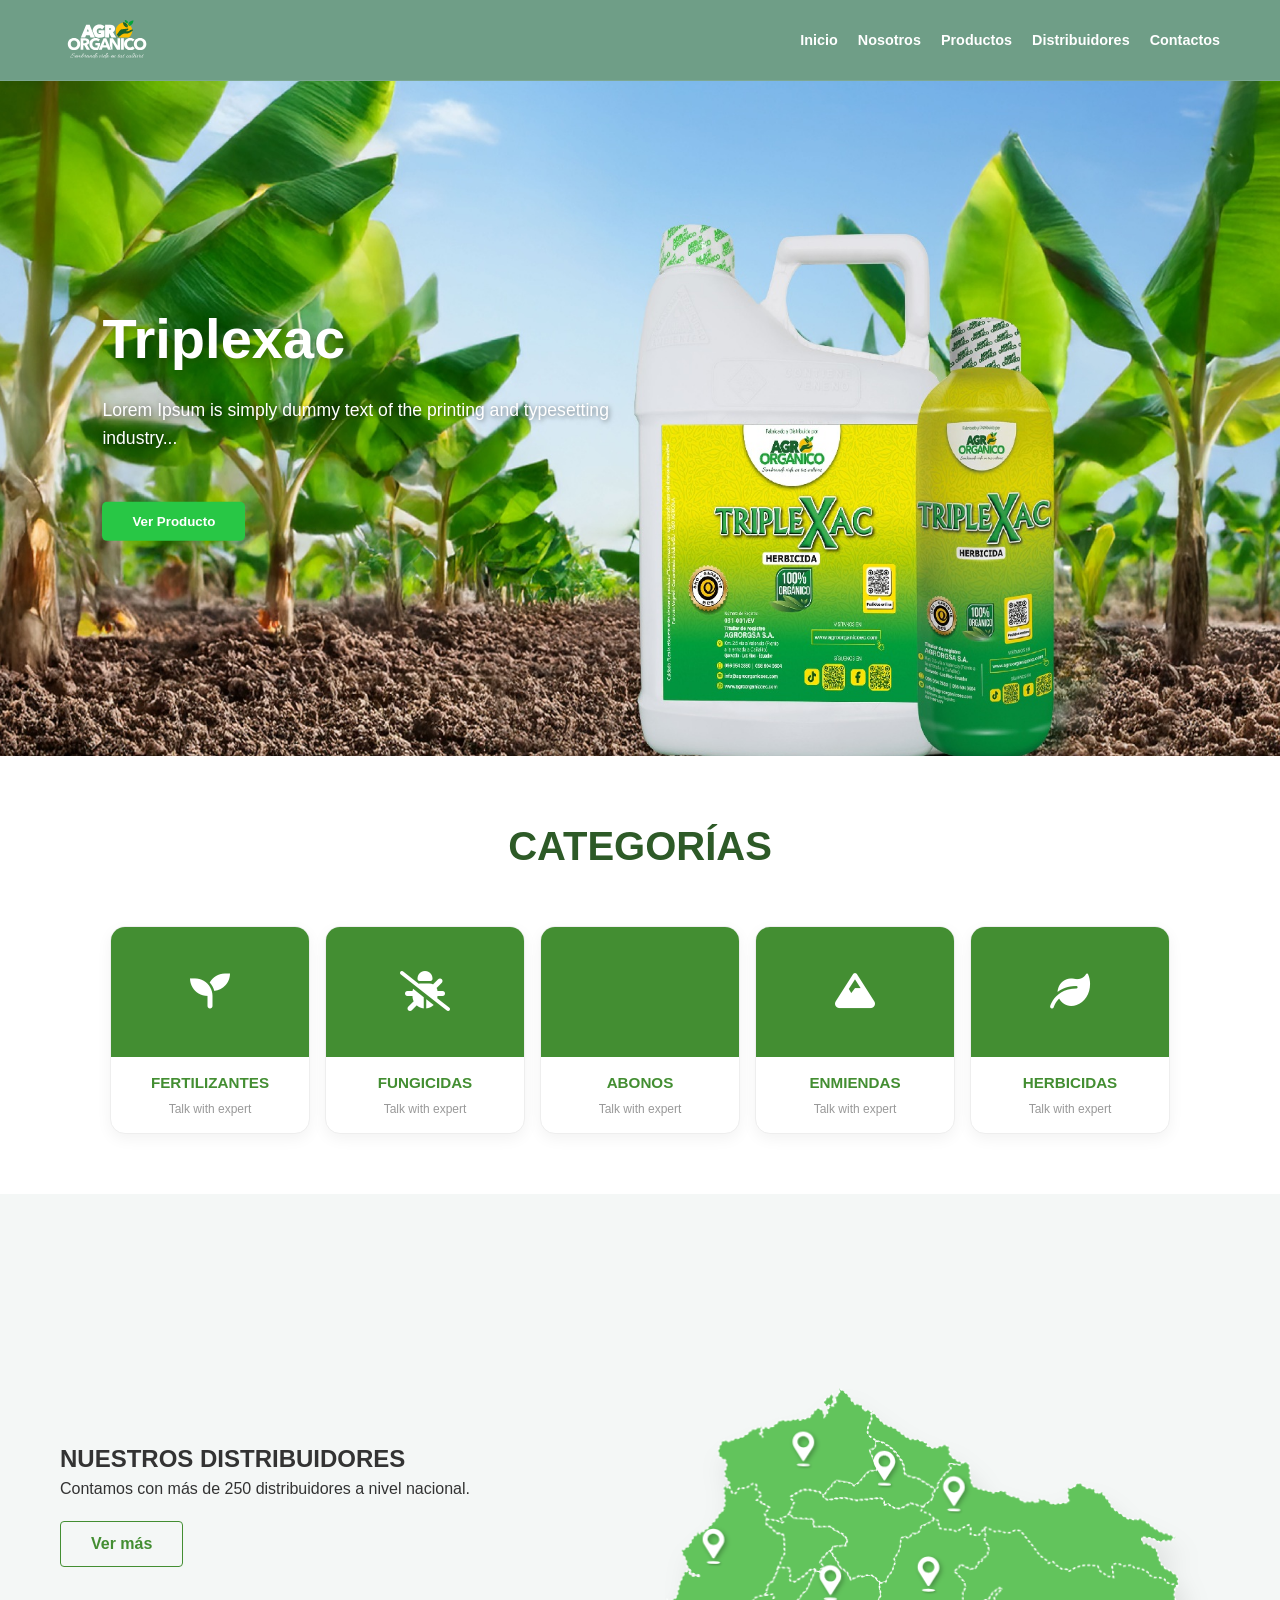
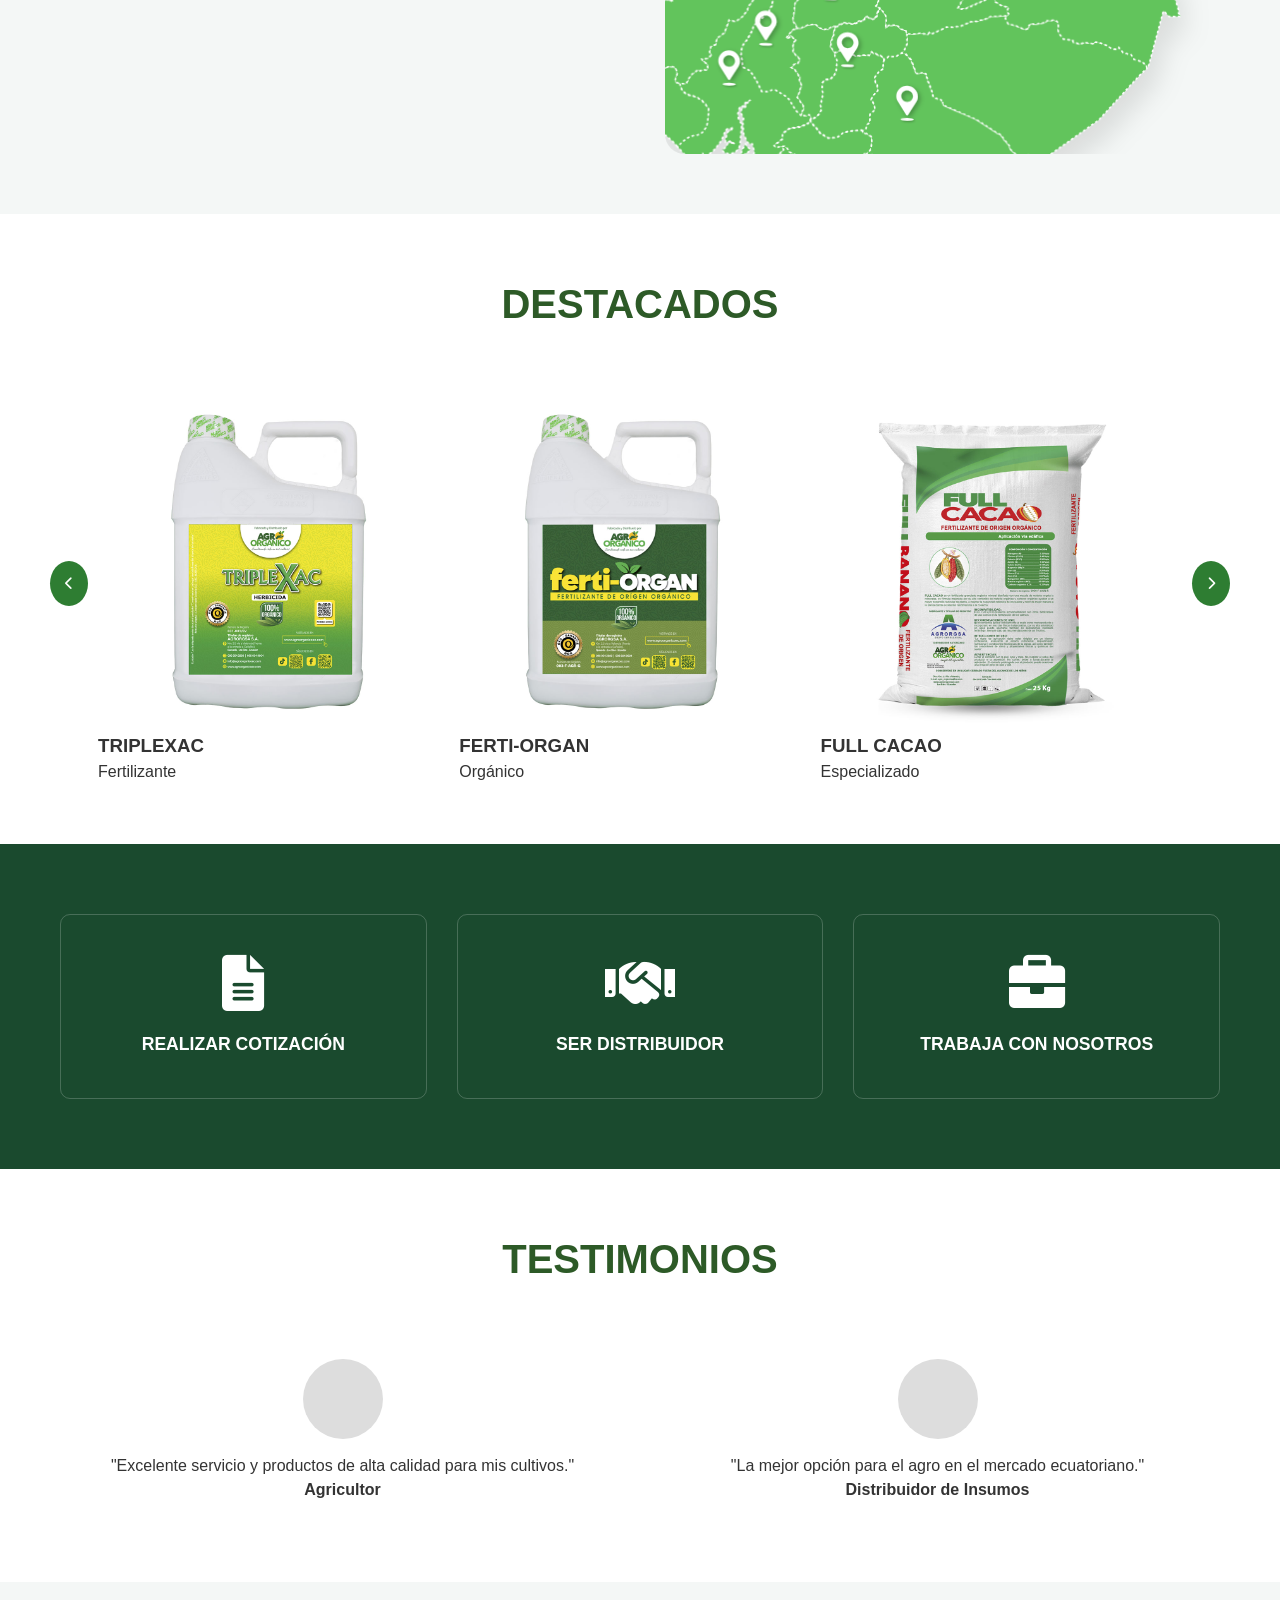
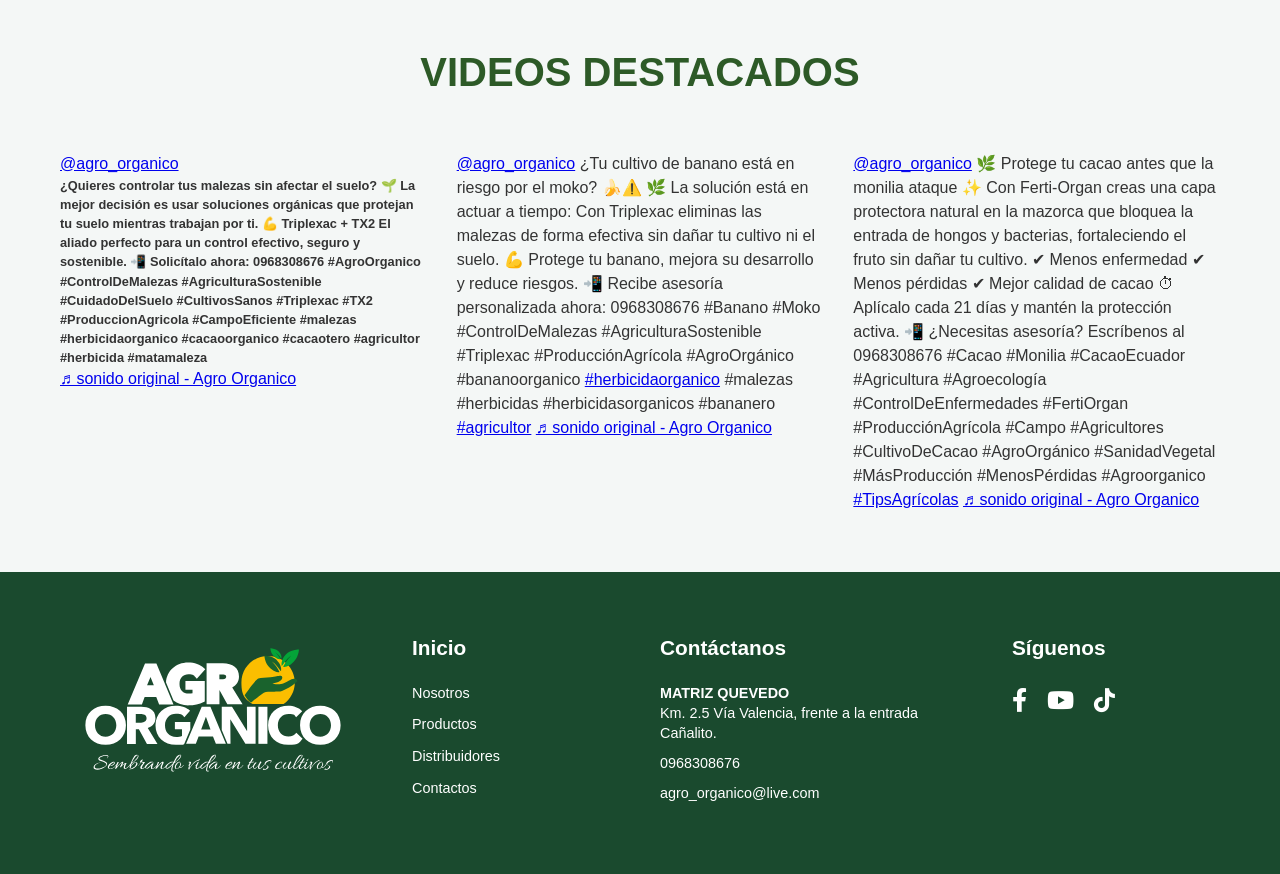
==== index.html @ cb31ba86 "Se añadió el chat IA" ====
<!DOCTYPE html>
<html lang="es">
<head>
    <meta charset="UTF-8">
    <meta name="viewport" content="width=device-width, initial-scale=1.0">
    <title>AGRO ORGANICO - Oficial</title>
    <link rel="icon" type="image/svg+xml" href="img/favicon.svg">
    <link rel="stylesheet" href="styles.css">

    <link rel="stylesheet" href="https://cdnjs.cloudflare.com/ajax/libs/font-awesome/6.0.0/css/all.min.css">
</head>
<body>

    <header>
        
        <div class="container nav-wrapper">
            <div class="logo">
            <a href="#">
                <img src="img/favicon.svg" alt="Agro Organico Logo" class="logo-img">
            </a>
        </div>
            <nav>
                <ul class="nav-links">
                    <li><a href="#">Inicio</a></li>
                    <li><a href="nosotros.html">Nosotros</a></li>
                    <li><a href="productos1.html">Productos</a></li>
                    <li><a href="distribuidores.html">Distribuidores</a></li>
                    <li><a href="#">Contactos</a></li>
                </ul>
            </nav>
        </div>
    </header>

    <section class="hero-slider">
    <div class="slider-track">
        <div class="slide">
            <img src="img/slide/slider1.jpg" alt="Triplexac">
            <div class="hero-text triplexac-slide">
                <h1>Triplexac</h1>
                <p>Lorem Ipsum is simply dummy text of the printing and typesetting industry...</p>
                <button class="btn-green-solid">Ver Producto</button>
            </div>
        </div>

        <div class="slide">
            <img src="img/slide/slider2.jpg" alt="Slider 2">
            <div class="hero-text">
                <h1>SUSTENTABILIDAD</h1>
                <p>Cuidando la tierra de hoy para el mañana.</p>
                <button class="btn-green-solid">Nosotros</button>
            </div>
        </div>

        <div class="slide">
            <img src="img/slide/slider3.jpg" alt="Slider 3">
            <div class="hero-text">
                <h1>CALIDAD PREMIUM</h1>
                <p>Resultados visibles en cada cosecha.</p>
                <button class="btn-green-solid">Contactar</button>
            </div>
        </div>
        <div class="slide">
            <img src="img/slide/slider1.jpg" alt="Triplexac">
            
        </div>
    </div>
</section>

    <section class="section">
        <h2 class="section-title">CATEGORÍAS</h2>
        <div class="container grid-categories">
            <div class="card-cat">
                <div class="icon-top"><i class="fas fa-seedling"></i></div>
                <div class="info-cat">
                    <h3>FERTILIZANTES</h3>
                    <p>Talk with expert</p>
                </div>
            </div>
            <div class="card-cat">
                <div class="icon-top"><i class="fas fa-bug-slash"></i></div>
                <div class="info-cat">
                    <h3>FUNGICIDAS</h3>
                    <p>Talk with expert</p>
                </div>
            </div>
            <div class="card-cat">
                <div class="icon-top"><i class="fas fa-hand-holding-seed"></i></div>
                <div class="info-cat">
                    <h3>ABONOS</h3>
                    <p>Talk with expert</p>
                </div>
            </div>
            <div class="card-cat">
                <div class="icon-top"><i class="fas fa-mountain"></i></div>
                <div class="info-cat">
                    <h3>ENMIENDAS</h3>
                    <p>Talk with expert</p>
                </div>
            </div>
            <div class="card-cat">
                <div class="icon-top"><i class="fas fa-leaf"></i></div>
                <div class="info-cat">
                    <h3>HERBICIDAS</h3>
                    <p>Talk with expert</p>
                </div>
            </div>
        </div>
    </section>

    <section class="section bg-light">
        <div class="container split-view">
            <div class="text-side">
                <h2>NUESTROS DISTRIBUIDORES</h2>
                <p>Contamos con más de 250 distribuidores a nivel nacional.</p>
                <a href="distribuidores.html" class="btn-outline-green" target="_blank" rel="noopener noreferrer">
                    Ver más
                </a>
            </div>
            <div class="map-side">
                <div class="map-frame">
                    <img src="img/mapa.svg" alt="Mapa Distribuidores Ecuador" class="mapa-ecuador">
                </div>
            </div>
        </div>
    </section>

    <section class="section">
    <h2 class="section-title">DESTACADOS</h2>
    <div class="carousel-container">
        <button class="prev-btn"><i class="fas fa-chevron-left"></i></button>
        
        <div class="carousel-track-container">
            <div class="carousel-track">
                <div class="prod-card">
                    <img src="img/productos/triplexac-galon.jpg" alt="Triplexac">
                    <h3>TRIPLEXAC</h3>
                    <span class="designation">Fertilizante</span>
                </div>
                <div class="prod-card">
                    <img src="img/productos/ferti-galon.jpg" alt="Ferti-Organ">
                    <h3>FERTI-ORGAN</h3>
                    <span class="designation">Orgánico</span>
                </div>
                <div class="prod-card">
                    <img src="img/productos/full-cacao.jpg" alt="Full Cacao">
                    <h3>FULL CACAO</h3>
                    <span class="designation">Especializado</span>
                </div>
                <div class="prod-card">
                    <img src="img/productos/full-banano.jpg" alt="Full Cacao">
                    <h3>FULL BANANO</h3>
                    <span class="designation">Especializado</span>
                </div>
                <div class="prod-card"><h3>Producto 5</h3></div>
                <div class="prod-card"><h3>Producto 6</h3></div>
                <div class="prod-card"><h3>Producto 7</h3></div>
                <div class="prod-card"><h3>Producto 8</h3></div>
            </div>
        </div>

        <button class="next-btn"><i class="fas fa-chevron-right"></i></button>
    </div>
</section>



    <section class="cta-dark">
        <div class="container grid-responsive">
            <div class="cta-item">
                <i class="fas fa-file-alt"></i>
                <h3>REALIZAR COTIZACIÓN</h3>
            </div>
            <div class="cta-item">
                <i class="fas fa-handshake"></i>
                <h3>SER DISTRIBUIDOR</h3>
            </div>
            <div class="cta-item">
                <i class="fas fa-briefcase"></i>
                <h3>TRABAJA CON NOSOTROS</h3>
            </div>
        </div>
    </section>

    <section class="section">
        <h2 class="section-title">TESTIMONIOS</h2>
        <div class="container grid-responsive">
            <div class="test-card">
                <div class="avatar"></div>
                <p>"Excelente servicio y productos de alta calidad para mis cultivos."</p>
                <strong>Agricultor</strong>
            </div>
            <div class="test-card">
                <div class="avatar"></div>
                <p>"La mejor opción para el agro en el mercado ecuatoriano."</p>
                <strong>Distribuidor de Insumos</strong>
            </div>
        </div>
    </section>

    <section class="section bg-light">
        <h2 class="section-title">VIDEOS DESTACADOS</h2>
        <div class="container grid-responsive">
            <div class="video-card">
                <blockquote class="tiktok-embed" cite="https://www.tiktok.com/@agro_organico/video/7626514676683246869" data-video-id="7626514676683246869" style="max-width: 605px;min-width: 325px;" > <section> <a target="_blank" title="@agro_organico" href="https://www.tiktok.com/@agro_organico?refer=embed">@agro_organico</a> <p>¿Quieres controlar tus malezas sin afectar el suelo? 🌱 La mejor decisión es usar soluciones orgánicas que protejan tu suelo mientras trabajan por ti. 💪 Triplexac + TX2 El aliado perfecto para un control efectivo, seguro y sostenible. 📲 Solicítalo ahora: 0968308676 #AgroOrganico #ControlDeMalezas #AgriculturaSostenible #CuidadoDelSuelo #CultivosSanos #Triplexac #TX2 #ProduccionAgricola #CampoEficiente #malezas #herbicidaorganico #cacaoorganico #cacaotero #agricultor #herbicida #matamaleza</p> <a target="_blank" title="♬ sonido original  - Agro Organico" href="https://www.tiktok.com/music/sonido-original-Agro-Organico-7626514796759026453?refer=embed">♬ sonido original  - Agro Organico</a> </section> </blockquote> <script async src="https://www.tiktok.com/embed.js"></script>
               
            </div>
            <div class="video-card">
                <blockquote class="tiktok-embed" cite="https://www.tiktok.com/@agro_organico/video/7626500800885607700" data-video-id="7626500800885607700" style="max-width: 605px;min-width: 325px;" > <section> <a target="_blank" title="@agro_organico" href="https://www.tiktok.com/@agro_organico?refer=embed">@agro_organico</a> ¿Tu cultivo de banano está en riesgo por el moko? 🍌⚠️ 🌿 La solución está en actuar a tiempo: Con Triplexac eliminas las malezas de forma efectiva sin dañar tu cultivo ni el suelo. 💪 Protege tu banano, mejora su desarrollo y reduce riesgos. 📲 Recibe asesoría personalizada ahora: 0968308676 #Banano #Moko #ControlDeMalezas #AgriculturaSostenible #Triplexac #ProducciónAgrícola #AgroOrgánico #bananoorganico <a title="herbicidaorganico" target="_blank" href="https://www.tiktok.com/tag/herbicidaorganico?refer=embed">#herbicidaorganico</a> #malezas #herbicidas #herbicidasorganicos #bananero <a title="agricultor" target="_blank" href="https://www.tiktok.com/tag/agricultor?refer=embed">#agricultor</a> <a target="_blank" title="♬ sonido original  - Agro Organico" href="https://www.tiktok.com/music/sonido-original-Agro-Organico-7626500913536731912?refer=embed">♬ sonido original  - Agro Organico</a> </section> </blockquote> <script async src="https://www.tiktok.com/embed.js"></script>
                
                
            </div>
            <div class="video-card">
                <blockquote class="tiktok-embed" cite="https://www.tiktok.com/@agro_organico/video/7623046352804662549" data-video-id="7623046352804662549" style="max-width: 605px;min-width: 325px;" > <section> <a target="_blank" title="@agro_organico" href="https://www.tiktok.com/@agro_organico?refer=embed">@agro_organico</a> 🌿 Protege tu cacao antes que la monilia ataque ✨ Con Ferti-Organ creas una capa protectora natural en la mazorca que bloquea la entrada de hongos y bacterias, fortaleciendo el fruto sin dañar tu cultivo. ✔ Menos enfermedad ✔ Menos pérdidas ✔ Mejor calidad de cacao ⏱ Aplícalo cada 21 días y mantén la protección activa. 📲 ¿Necesitas asesoría? Escríbenos al 0968308676 #Cacao #Monilia #CacaoEcuador #Agricultura #Agroecología #ControlDeEnfermedades #FertiOrgan #ProducciónAgrícola #Campo #Agricultores #CultivoDeCacao #AgroOrgánico #SanidadVegetal #MásProducción #MenosPérdidas #Agroorganico <a title="tipsagrícolas" target="_blank" href="https://www.tiktok.com/tag/tipsagr%C3%ADcolas?refer=embed">#TipsAgrícolas</a> <a target="_blank" title="♬ sonido original  - Agro Organico" href="https://www.tiktok.com/music/sonido-original-Agro-Organico-7623046443049224961?refer=embed">♬ sonido original  - Agro Organico</a> </section> </blockquote> <script async src="https://www.tiktok.com/embed.js"></script>
               
                
            </div>
        </div>
    </section>

    <footer class="main-footer">
    <div class="container footer-content">
         <div class="footer-logo">
            <a href="#">
                <img src="img/favicon.svg" alt="Agro Organico Logo" class="footer-logo-img">
             </a>
    </div>

        <div class="footer-column">
            <h3>Inicio</h3>
            <ul>
                <li><a href="nosotros.html">Nosotros</a></li>
                <li><a href="productos1.html">Productos</a></li>
                <li><a href="distribuidores.html">Distribuidores</a></li>
                <li><a href="#">Contactos</a></li>
            </ul>
        </div>

        <div class="footer-column">
            <h3>Contáctanos</h3>
            <p><strong>MATRIZ QUEVEDO</strong><br>
            Km. 2.5 Vía Valencia, frente a la entrada Cañalito.</p>
            <p>0968308676</p>
            <p>agro_organico@live.com</p>
        </div>

        <div class="footer-column">
            <h3>Síguenos</h3>
            <div class="social-icons">
                <a href="https://www.facebook.com/agroorganicoec2" target="_blank" rel="noopener noreferrer">
                    <i class="fab fa-facebook-f"></i>
                </a>
                <a href="https://www.youtube.com/@agroorganicoec" target="_blank" rel="noopener noreferrer">
                    <i class="fab fa-youtube"></i>
                </a>
                <a href="https://www.tiktok.com/@agro_organico" target="_blank" rel="noopener noreferrer">
                    <i class="fab fa-tiktok"></i>
                </a>
            </div>
        </div>
    </div>
</footer>
<script>
    (function(){if(!window.chatbase||window.chatbase("getState")!=="initialized"){window.chatbase=(...arguments)=>{if(!window.chatbase.q){window.chatbase.q=[]}window.chatbase.q.push(arguments)};window.chatbase=new Proxy(window.chatbase,{get(target,prop){if(prop==="q"){return target.q}return(...args)=>target(prop,...args)}})}const onLoad=function(){const script=document.createElement("script");script.src="https://www.chatbase.co/embed.min.js";script.id="hGDR813EPJUDEVnPVBJ04";script.domain="www.chatbase.co";document.body.appendChild(script)};if(document.readyState==="complete"){onLoad()}else{window.addEventListener("load",onLoad)}})();
    </script>
<script src="script.js"></script>
</body>
</html>
---- styles.css ----
/* --- Variables --- */
:root {
    --verde: #438e32;
    --verde-oscuro: #1a4a2e;
    --gris-fondo: #f4f7f6;
    --blanco: #ffffff;
    --texto: #333333;
}

/* --- Reset --- */
* { margin: 0; padding: 0; box-sizing: border-box; font-family: 'Helvetica Neue', Arial, sans-serif; }
body { overflow-x: hidden; color: var(--texto); line-height: 1.5; }
img { max-width: 100%; height: auto; }
.container { max-width: 1200px; margin: 0 auto; padding: 0 20px; }
.section { padding: 60px 0; }
.section-title { text-align: center; margin-bottom: 40px; font-weight: 800; font-size: 2rem; }
.bg-light { background: var(--gris-fondo); }

/* --- Header --- */
header { padding: 20px 0; background: #fff; border-bottom: 1px solid #eee; }
.nav-wrapper { display: flex; justify-content: space-between; align-items: center; }
.logo { color: var(--verde); font-size: 1.5rem; font-weight: 900; }
.nav-links { display: flex; list-style: none; gap: 20px; }
.nav-links a { text-decoration: none; color: #555; font-weight: 600; font-size: 0.9rem; }

/* --- Hero Slider --- */

/* El contenedor "ventana" */
.hero-slider {
    width: 100%;
    height: 70vh; /* Ajusta la altura a tu gusto */
    overflow: hidden; 
    position: relative;
    background: #000;
}

/* El riel que contiene las fotos en fila */


/* Cada slide individual */
.slide {
    width: 100vw; /* Cada uno ocupa el ancho total de la pantalla */
    height: 70vh;
    position: relative;
    flex-shrink: 0;
}

.slide img {
    width: 100%;
    height: 100%;
    object-fit: cover;
    display: block;
}

.slider-track {
    display: flex;
    width: fit-content;
    /* NO debe haber ninguna línea de transition aquí */
    will-change: transform;
}

/* El texto mantiene su propia animación independiente */
.hero-text {
    position: absolute;
    top: 50%;
    left: 8%;
    transform: translateY(-50%);
    opacity: 0;
    filter: blur(10px);
    transition: opacity 1s ease 0.6s, filter 1s ease 0.6s;
    z-index: 10;
}

.slide.active .hero-text {
    opacity: 1;
    filter: blur(0);
}
/* Botón Verde Estilo Imagen */
.btn-green-solid {
    background-color: #28c745;
    color: white;
    border: none;
    padding: 12px 30px;
    font-weight: bold;
    border-radius: 5px;
    cursor: pointer;
    margin-top: 20px;
    display: inline-block;
    text-decoration: none;
}


/* Estilo específico para el slide de Triplexac */
.triplexac-slide {
    left: 8%; /* Lo alinea a la izquierda como en la foto */
    max-width: 450px; /* Limita el ancho del texto */
    text-align: left;
}

.triplexac-slide h1 {
    font-size: 4rem; /* Tamaño grande para el título */
    font-weight: 800;
    margin-bottom: 20px;
    text-shadow: 2px 2px 10px rgba(0,0,0,0.3); /* Sombra para legibilidad */
}

.triplexac-slide p {
    font-size: 1.1rem;
    line-height: 1.6;
    margin-bottom: 30px;
    color: #ffffff;
    text-shadow: 1px 1px 5px rgba(0,0,0,0.5);
}

/* Botón verde sólido como el de la imagen */


.btn-green-solid:hover {
    background-color: #21a33a;
    transform: scale(1.05);
}

/* Ajuste para móviles */
@media (max-width: 768px) {
    .triplexac-slide h1 { font-size: 2.5rem; }
    .triplexac-slide { text-align: center; left: 5%; right: 5%; }
}

/* --- Grillas Flexibles --- */
.grid-categories { display: flex; justify-content: center; gap: 15px; flex-wrap: wrap; }
.grid-responsive { display: grid; grid-template-columns: repeat(auto-fit, minmax(280px, 1fr)); gap: 30px; }

/* --- Tarjetas de Categoría (Efecto Profesional) --- */
.card-cat { 
    width: 200px; 
    background: #fff; 
    border: 1px solid #eee; 
    border-radius: 15px; 
    overflow: hidden; 
    text-align: center; 
    box-shadow: 0 5px 15px rgba(0,0,0,0.05); 
    cursor: pointer;
    /* Transición súper fluida (cubic-bezier le da un pequeño rebote elegante) */
    transition: all 0.4s cubic-bezier(0.175, 0.885, 0.32, 1.275); 
}

/* Efecto Hover principal en la tarjeta */
.card-cat:hover {
    transform: translateY(-12px); /* Eleva la tarjeta */
    /* Sombra más amplia y con un ligero tono verde de la marca */
    box-shadow: 0 18px 35px rgba(67, 142, 50, 0.15); 
    border-color: rgba(67, 142, 50, 0.3);
}

.icon-top { 
    background: var(--verde); 
    color: #fff; 
    padding: 35px; 
    font-size: 2.5rem; 
    transition: background 0.4s ease;
}

/* Oscurece el fondo verde al pasar el mouse */
.card-cat:hover .icon-top {
    background: var(--verde-oscuro);
}

/* Animación individual del ícono (fontawesome) */
.icon-top i {
    transition: transform 0.4s cubic-bezier(0.175, 0.885, 0.32, 1.275);
}

/* Hace que el ícono crezca un 20% al hacer hover en la tarjeta */
.card-cat:hover .icon-top i {
    transform: scale(1.2); 
}

.info-cat { 
    padding: 15px; 
    transition: background 0.4s ease;
}

.info-cat h3 { 
    color: var(--verde); 
    font-size: 0.95rem; 
    margin-bottom: 5px; 
    font-weight: 800;
}

.info-cat p { 
    font-size: 0.75rem; 
    color: #999; 
}

/* --- Distribuidores --- */
.split-view { display: flex; align-items: center; gap: 50px; }
.text-side, .map-side { flex: 1; }
.btn-green { background: var(--verde); color: #fff; border: none; padding: 12px 35px; border-radius: 5px; font-weight: bold; cursor: pointer; margin-top: 20px; }

/* --- CTA Section (Efecto Profesional sin botones) --- */
.cta-dark { 
    background: var(--verde-oscuro); 
    color: #fff; 
    padding: 70px 0; 
    text-align: center; 
}

.cta-item { 
    border: 1px solid rgba(255, 255, 255, 0.2); 
    padding: 40px 20px; /* Aumenté un poco el padding para compensar el espacio del botón */
    border-radius: 10px; 
    cursor: pointer;
    background: transparent;
    /* Misma transición fluida */
    transition: all 0.4s cubic-bezier(0.175, 0.885, 0.32, 1.275); 
}

/* Efecto Hover en las tarjetas oscuras */
.cta-item:hover {
    transform: translateY(-12px);
    background: rgba(255, 255, 255, 0.05); /* Le da un brillo sutil al fondo */
    border-color: rgba(255, 255, 255, 0.6); /* El borde se ilumina */
    box-shadow: 0 15px 30px rgba(0, 0, 0, 0.4); /* Sombra oscura para dar profundidad */
}

.cta-item i { 
    font-size: 3.5rem; /* Ícono un poco más grande */
    margin-bottom: 20px; 
    transition: transform 0.4s cubic-bezier(0.175, 0.885, 0.32, 1.275);
}

/* El ícono crece al pasar el mouse */
.cta-item:hover i {
    transform: scale(1.2); 
}

.cta-item h3 {
    font-size: 1.1rem;
    font-weight: 800;
}

/* --- Testimonios y Videos --- */
.test-card { text-align: center; padding: 20px; }
.avatar { width: 80px; height: 80px; background: #ddd; border-radius: 50%; margin: 0 auto 15px; }
.video-card { text-align: left; }
.video-thumb { position: relative; border-radius: 10px; overflow: hidden; margin-bottom: 10px; }
.play-tag { position: absolute; bottom: 10px; left: 10px; background: rgba(0,0,0,0.7); color: #fff; padding: 3px 8px; font-size: 0.7rem; border-radius: 4px; }
.video-card p { font-weight: bold; font-size: 0.8rem; }

/* --- Footer Estilo Profesional --- */
.main-footer {
    background-color: #1a4a2e; /* Verde oscuro de la imagen */
    color: #ffffff;
    padding: 60px 0;
    font-size: 0.9rem;
}

.footer-content {
    display: grid;
    grid-template-columns: 1.5fr 1fr 1.5fr 1fr;
    gap: 40px;
}

/* Logo Vectorial CSS */
.agro-text { font-size: 2.5rem; font-weight: 900; display: block; line-height: 1; }
.organico-text { font-size: 2.5rem; font-weight: 900; display: block; line-height: 1; margin-top: -5px; }
.slogan { font-family: 'Cursive', sans-serif; font-style: italic; margin-top: 10px; font-size: 1.1rem; }

.footer-column h3 {
    font-size: 1.3rem;
    margin-bottom: 20px;
    font-weight: 600;
}

.footer-column ul { list-style: none; padding: 0; }
.footer-column ul li { margin-bottom: 10px; }
.footer-column ul li a { color: #fff; text-decoration: none; transition: opacity 0.3s; }
.footer-column ul li a:hover { opacity: 0.7; }

.footer-column p { margin-bottom: 10px; line-height: 1.4; }

.social-icons {
    display: flex;
    gap: 20px;
    font-size: 1.5rem;
}

.social-icons a { color: #fff; text-decoration: none; }

/* Ajuste para móviles */
@media (max-width: 768px) {
    .footer-content {
        grid-template-columns: 1fr;
        text-align: center;
    }
    .social-icons { justify-content: center; }
}

/* --- MEDIA QUERIES (Ajustes Celular) --- */
@media (max-width: 768px) {
    .nav-links { display: none; } /* Oculta menú simple en móvil */
    .hero-slider { height: 45vh; }
    .hero-text h1 { font-size: 2.2rem; }
    
    /* Categorías en 2 columnas */
    .grid-categories { display: grid; grid-template-columns: 1fr 1fr; padding: 0 10px; }
    .card-cat { width: 100%; }
    
    /* Secciones de 1 sola columna */
    .split-view { flex-direction: column; text-align: center; }
    .footer-content { flex-direction: column; text-align: center; gap: 30px; }
    
    .section-title { font-size: 1.6rem; }
}
.logo-img {
    height: 50px; /* Ajusta la altura según prefieras */
    width: auto;
    display: block;
}

/* Opcional: Centrar verticalmente en el nav-wrapper */
.nav-wrapper {
    display: flex;
    align-items: center;
    justify-content: space-between;
}
header {
    /* El cuarto valor (0.9) controla la transparencia (0 es invisible, 1 es sólido) */
    background-color: rgba(51, 118, 85, 0.7); 
    
    /* Para un efecto moderno, añade un ligero desenfoque al fondo */
    backdrop-filter: blur(10px);
    -webkit-backdrop-filter: blur(10px);
    
    /* Asegúrate de que el header se mantenga arriba si el diseño lo requiere */
    position: sticky;
    top: 0;
    z-index: 1000;
    
    /* Otros estilos básicos */
    padding: 15px 0;
    transition: background-color 0.3s ease;
}

/* Asegúrate de que los enlaces sean visibles sobre el verde */
.nav-links a {
    color: #ffffff;
    text-decoration: none;
    font-weight: 500;
}

/* Elimina los espacios automáticos del navegador */
* {
    margin: 0;
    padding: 0;
    box-sizing: border-box;
}

body {
    margin: 0;
    padding: 0;
}

/* --- Botón Distribuidores (Estilo Outline) --- */
.btn-outline-green {
    background: transparent;
    color: var(--verde);
    border: 1px solid var(--verde);
    padding: 10px 30px;
    border-radius: 4px;
    font-weight: 600;
    cursor: pointer;
    margin-top: 20px;
    transition: all 0.3s ease;
    display: inline-block;  /* Permite que el margen superior funcione correctamente */
    margin-top: 20px;       /* Crea el espacio que falta entre el texto y el botón */
    text-decoration: none;  /* Quita el subrayado del texto */
}

.btn-outline-green:hover {
    background: var(--verde);
    color: #fff;
    box-shadow: 0 4px 10px rgba(67, 142, 50, 0.2);
}

/* --- Ajustes específicos para el Mapa SVG --- */
.map-side {
    display: flex;
    justify-content: flex-end; /* Empuja el mapa hacia la derecha */
    align-items: center;
}

.mapa-ecuador {
    width: 100%;
    max-width: 650px; /* Controla el tamaño máximo */
    transform: scale(1.15); /* Agranda el mapa ligeramente para que llene el espacio como en tu diseño */
    transition: transform 0.3s ease;
}

/* Opcional: Ajuste para pantallas móviles para que el mapa no se vea cortado */
@media (max-width: 768px) {
    .mapa-ecuador {
        transform: scale(1); /* Quitamos la escala en celular para evitar desbordes */
        max-width: 100%;
        margin-top: 20px;
    }
}



/* --- Efecto de Zoom Fijo (Se acerca y se queda) --- */
.map-side {
    display: flex;
    justify-content: flex-end;
    align-items: center;
    width: 100%;
    perspective: 2000px; 
}

.map-frame {
    width: 100%;
    max-width: 650px;
    height: 550px; 
    overflow: hidden; 
    position: relative;
    border-radius: 12px;
}

.mapa-ecuador {
    width: 100%;
    height: auto;
    display: block;
    filter: drop-shadow(5px 15px 10px rgba(0,0,0,0.1));
    
    /* - 4s: Duración del movimiento.
       - ease-out: Empieza rápido y termina suave.
       - forwards: CLAVE. Mantiene el último fotograma de la animación.
    */
    animation: zoomYFijar 4s ease-out forwards;
    
    /* Estado inicial para que no salte al empezar */
    transform: rotateX(10deg) rotateY(-5deg) scale(1.1);
}

@keyframes zoomYFijar {
    0% { 
        transform: rotateX(10deg) rotateY(-5deg) scale(1.1) translateX(0); 
    }
    100% { 
        /* Posición final donde se quedará estático */
        transform: rotateX(15deg) rotateY(5deg) scale(1.3) translateX(-30px); 
    }
}

/* Ajuste para móviles */
@media (max-width: 768px) {
    .map-frame {
        height: 380px;
        margin-top: 20px;
    }
    
    @keyframes zoomYFijar {
        0% { transform: rotateX(5deg) scale(1.1); }
        100% { transform: rotateX(10deg) scale(1.3); }
    }
}





















/* --- Estilos para la Página de Productos1 --- */
/* --- Hero Productos (Fondo del PDF) --- */
.hero-products-page {
    background-image: linear-gradient(rgba(0,0,0,0.4), rgba(0,0,0,0.4)), url('/Users/Adrian Aviles/Desktop/Pagina Web AO/img/nuestros_productos.jpeg');
    height: 50vh;
    background-size: cover;
    background-position: center;
    display: flex;
    align-items: center;
    color: #fff;
    text-align: center;
}
.hero-content { width: 100%; }
.hero-content h1 { font-size: 3rem; font-weight: 800; margin-bottom: 10px; }
.btn-tech-consult {
    background: #4caf50;
    color: white;
    padding: 15px 35px;
    border: none;
    border-radius: 8px;
    font-weight: bold;
    font-size: 1.1rem;
    cursor: pointer;
    margin-top: 20px;
}

/* --- Layout Principal --- */
.main-products-layout { display: flex; gap: 40px; margin-top: 40px; }

/* --- Sidebar Estilo Imagen --- */
.sidebar-filter { width: 280px; flex-shrink: 0; }
.sidebar-title { font-size: 1.5rem; font-weight: 800; margin-bottom: 20px; color: #333; }
.categories-container {
    background: #fff;
    border: 1px solid #f0f0f0;
    border-radius: 12px;
    box-shadow: 0 4px 15px rgba(0,0,0,0.05);
    overflow: hidden;
}
.cat-list-vertical { list-style: none; }
.cat-item-v {
    display: flex;
    justify-content: space-between;
    align-items: center;
    padding: 18px 20px;
    border-bottom: 1px solid #f5f5f5;
    cursor: pointer;
    font-weight: 600;
    color: #444;
}
.cat-item-v.active { background: #f7fcf5; color: #2d5a27; }
.cat-label { display: flex; align-items: center; gap: 15px; }
.cat-label i { font-size: 1.2rem; color: #438e32; }
.cat-item-v .fa-caret-down { color: #438e32; opacity: 0.6; }

/* --- Grilla y Banner de Apoyo --- */
.products-display { flex-grow: 1; }
.products-grid-inner {
    display: grid;
    grid-template-columns: repeat(auto-fill, minmax(220px, 1fr));
    gap: 30px;
    margin-bottom: 50px;
}
.product-item-card { text-align: center; }
.prod-img-wrapper { 
    background: #fff; 
    padding: 15px; 
    border-radius: 10px; 
    margin-bottom: 15px; 
    box-shadow: 0 2px 10px rgba(0,0,0,0.05);
}

.whatsapp-support-banner {
    background: #fff;
    padding: 30px;
    border-radius: 15px;
    display: flex;
    justify-content: space-between;
    align-items: center;
    box-shadow: 0 4px 20px rgba(0,0,0,0.05);
}
.btn-wa-large {
    background: #25d366;
    color: white;
    text-decoration: none;
    padding: 12px 25px;
    border-radius: 5px;
    font-weight: bold;
    display: flex;
    align-items: center;
    gap: 10px;
}

/* --- Distribuidores --- */
.split-view-dist { display: flex; align-items: center; gap: 50px; }
.dist-text, .dist-map { flex: 1; }
.map-img-anim {
    width: 100%;
    animation: zoomMap 4s ease-out forwards;
}

@keyframes zoomMap {
    from { transform: scale(1); }
    to { transform: scale(1.1); }
}

/* Mobile */
@media (max-width: 768px) {
    .main-products-layout, .split-view-dist, .whatsapp-support-banner {
        flex-direction: column;
        text-align: center;
    }
    .sidebar-filter { width: 100%; }
}




























/* --- Layout Detalle de Producto --- */
.product-detail-layout {
    display: flex;
    gap: 60px;
}

.product-sidebar { width: 350px; flex-shrink: 0; }
.main-product-img {
    background: #fff;
    padding: 20px;
    border-radius: 15px;
    box-shadow: 0 5px 20px rgba(0,0,0,0.05);
}

.product-info-content { flex-grow: 1; }
.prod-main-title { font-size: 3rem; font-weight: 900; color: var(--verde); }
.prod-subtitle { font-size: 1.5rem; color: #666; margin-bottom: 25px; }

.prod-description { font-size: 1.1rem; line-height: 1.8; margin-bottom: 30px; }

.btn-quote {
    display: inline-block;
    background: var(--verde);
    color: #fff;
    padding: 15px 40px;
    border-radius: 8px;
    text-decoration: none;
    font-weight: bold;
    margin-bottom: 40px;
}

/* Tabs de Información Técnica */
.info-tabs { margin-bottom: 50px; border: 1px solid #eee; border-radius: 10px; overflow: hidden; }
.tab-header { display: flex; background: #f9f9f9; border-bottom: 1px solid #eee; }
.tab-item { padding: 15px 25px; cursor: pointer; font-weight: bold; color: #777; }
.tab-item.active { background: #fff; color: var(--verde); border-top: 3px solid var(--verde); }
.tab-body { padding: 30px; background: #fff; }
.tab-body ul { list-style: none; }
.tab-body li { margin-bottom: 12px; position: relative; padding-left: 25px; }
.tab-body li::before { content: "✓"; position: absolute; left: 0; color: var(--verde); font-weight: bold; }

/* Productos Relacionados */
.related-section { border-top: 1px solid #eee; padding-top: 40px; }
.related-grid { display: grid; grid-template-columns: repeat(3, 1fr); gap: 20px; margin-top: 20px; }
.related-card { text-align: center; background: #fff; padding: 15px; border-radius: 10px; }
.related-card img { width: 120px; margin-bottom: 10px; }

/* Animación del Mapa (Misma lógica anterior) */
.map-frame { height: 500px; overflow: hidden; border-radius: 20px; }
.mapa-ecuador { animation: zoomYFijar 4s ease-out forwards; }











/* --- Hero Distribuidores --- */
.hero-distribuidores {
    background: linear-gradient(rgba(26, 74, 46, 0.8), rgba(26, 74, 46, 0.8)), 
                url('/Users/Adrian Aviles/Desktop/Pagina Web AO/img/distribuidores.jpeg'); /* Fondo de bodega simulado */
    height: 45vh;
    background-size: cover;
    background-position: center;
    display: flex;
    align-items: center;
    justify-content: center;
    text-align: center;
    color: #fff;
}

.hero-dist-content h1 { font-size: 3.5rem; font-weight: 800; margin-bottom: 15px; }
.hero-dist-content p { max-width: 800px; margin: 0 auto; font-size: 1.1rem; line-height: 1.6; }

/* --- Buscador de Distribuidores --- */
.map-search-header { text-align: center; margin-bottom: 40px; }
.map-search-header h2 { color: var(--verde-oscuro); font-size: 2rem; }

.distributor-finder-layout {
    display: flex;
    height: 600px;
    background: #fff;
    border-radius: 12px;
    overflow: hidden;
    box-shadow: 0 10px 30px rgba(0,0,0,0.1);
}

.distributor-list {
    width: 350px;
    overflow-y: auto;
    background: #fdfdfd;
    border-right: 1px solid #eee;
}

.list-count {
    background: var(--verde-oscuro);
    color: #fff;
    padding: 15px;
    font-weight: bold;
    font-size: 0.9rem;
}

.distributor-item {
    padding: 20px;
    border-bottom: 1px solid #f0f0f0;
    cursor: pointer;
    transition: 0.3s;
}

.distributor-item:hover { background: #f4f7f4; }
.distributor-item.active { border-left: 5px solid var(--verde); background: #f4f7f4; }

.distributor-item h3 { color: var(--verde); font-size: 1.1rem; margin-bottom: 10px; }
.distributor-item p { font-size: 0.85rem; color: #666; margin-bottom: 5px; }
.distributor-item i { color: var(--verde); width: 20px; }

.tag-province {
    display: inline-block;
    margin-top: 10px;
    color: orange;
    font-weight: bold;
    font-size: 0.75rem;
}

.map-container { flex-grow: 1; position: relative; }
.map-mockup { width: 100%; height: 100%; background: #e5e3df; }

/* Ajustes responsivos */
@media (max-width: 992px) {
    .distributor-finder-layout { flex-direction: column; height: auto; }
    .distributor-list { width: 100%; height: 400px; }
    .map-container { height: 400px; }
}



/* --- Variables de Marca --- */
:root {
    --verde: #438e32;
    --verde-oscuro: #1a4a2e;
    --gris-fondo: #f4f7f6;
    --blanco: #ffffff;
    --texto: #333333;
    --transicion-elegante: cubic-bezier(0.645, 0.045, 0.355, 1);
}

/* --- Reset General --- */
* { 
    margin: 0; 
    padding: 0; 
    box-sizing: border-box; 
    font-family: 'Helvetica Neue', Arial, sans-serif; 
}

body { 
    overflow-x: hidden; 
    color: var(--texto); 
    line-height: 1.5; 
}

img { max-width: 100%; height: auto; }

.container { 
    max-width: 1200px; 
    margin: 0 auto; 
    padding: 0 20px; 
}

/* --- Header Estilo Cristal --- */
header {
    background-color: rgba(51, 118, 85, 0.7); 
    backdrop-filter: blur(10px);
    -webkit-backdrop-filter: blur(10px);
    position: sticky;
    top: 0;
    z-index: 1000;
    padding: 15px 0;
    border-bottom: 1px solid rgba(255, 255, 255, 0.1);
}

.nav-wrapper { 
    display: flex; 
    justify-content: space-between; 
    align-items: center; 
}

.logo-img {
    height: 50px;
    width: auto;
}

.nav-links { 
    display: flex; 
    list-style: none; 
    gap: 20px; 
}

.nav-links a { 
    text-decoration: none; 
    color: #ffffff; 
    font-weight: 600; 
    font-size: 0.9rem; 
}

/* --- Hero Slider (Transición Moderna) --- */
.hero-slider {
    width: 100%;
    height: 75vh; /* Altura un poco más amplia para elegancia */
    overflow: hidden; 
    position: relative;
    background: #000;
}

.slider-track {
    display: flex;
    width: fit-content;
    /* Movimiento fluido tipo Apple */
   transition: transform 1.2s var(--transicion-elegante);
    will-change: transform;
}

.slide {
    width: 100vw; 
    height: 75vh;
    position: relative;
    flex-shrink: 0;
}

.slide img {
    width: 100%;
    height: 100%;
    object-fit: cover;
    display: block;
    /* Efecto de zoom suave al estar activo */
    transition: transform 6s ease;
}

.slide.active img {
    transform: scale(1.08);
}

/* --- Texto del Slide con Efectos --- */
.hero-text {
    position: absolute;
    top: 55%;
    left: 8%;
    transform: translateY(-50%);
    color: white;
    z-index: 10;
    max-width: 550px;
    text-shadow: 2px 2px 15px rgba(0,0,0,0.5);
    
    /* Estado inicial (oculto) */
    opacity: 0;
    filter: blur(10px);
    transition: all 1s ease 0.4s;
}

.slide.active .hero-text {
    opacity: 1;
    filter: blur(0);
    top: 50%; /* Sube ligeramente al aparecer */
}

.hero-text h1 {
    font-size: 3.5rem;
    font-weight: 800;
    margin-bottom: 15px
    }

    .carousel-container {
    position: relative;
    display: flex;
    align-items: center;
    max-width: 1200px;
    margin: 0 auto;
}

.carousel-track-container {
    overflow: hidden;
    width: 100%;
}

.carousel-track {
    display: flex;
    transition: transform 0.5s ease-in-out;
    gap: 20px; /* Espacio entre productos */
}

.prod-card {
    min-width: calc(33.33% - 20px); /* Muestra 3 productos en desktop */
    box-sizing: border-box;
}

/* Botones de navegación */
.prev-btn, .next-btn {
    background: #2e7d32;
    color: white;
    border: none;
    padding: 15px;
    cursor: pointer;
    z-index: 10;
    border-radius: 50%;
    margin: 0 10px;
}

/* Ajuste para móviles */
@media (max-width: 768px) {
    .prod-card {
        min-width: calc(100% - 20px); /* 1 producto en móviles */
    }
}











/* Sección Valores */
.valores-section {
    padding: 80px 0;
    background-color: #f9fbf9; /* Un blanco con un toque verde muy sutil */
}

.section-title {
    text-align: center;
    font-size: 2.5rem;
    color: #2d5a27; /* Verde oscuro orgánico */
    margin-bottom: 50px;
    text-transform: uppercase;
}

.valores-grid {
    display: grid;
    grid-template-columns: repeat(auto-fit, minmax(280px, 1fr));
    gap: 30px;
}

.valor-card {
    background: #fff;
    padding: 40px 30px;
    border-radius: 15px;
    text-align: center;
    box-shadow: 0 10px 30px rgba(0,0,0,0.05);
    transition: transform 0.3s ease, box-shadow 0.3s ease;
    border-bottom: 4px solid #7cb342; /* Verde Agro */
}

.valor-card:hover {
    transform: translateY(-10px);
    box-shadow: 0 15px 40px rgba(0,0,0,0.1);
}

.valor-card i {
    font-size: 3rem;
    color: #7cb342;
    margin-bottom: 20px;
}

.valor-card h3 {
    font-size: 1.5rem;
    color: #333;
    margin-bottom: 15px;
}

.valor-card p {
    color: #666;
    line-height: 1.6;
    font-size: 0.95rem;
}
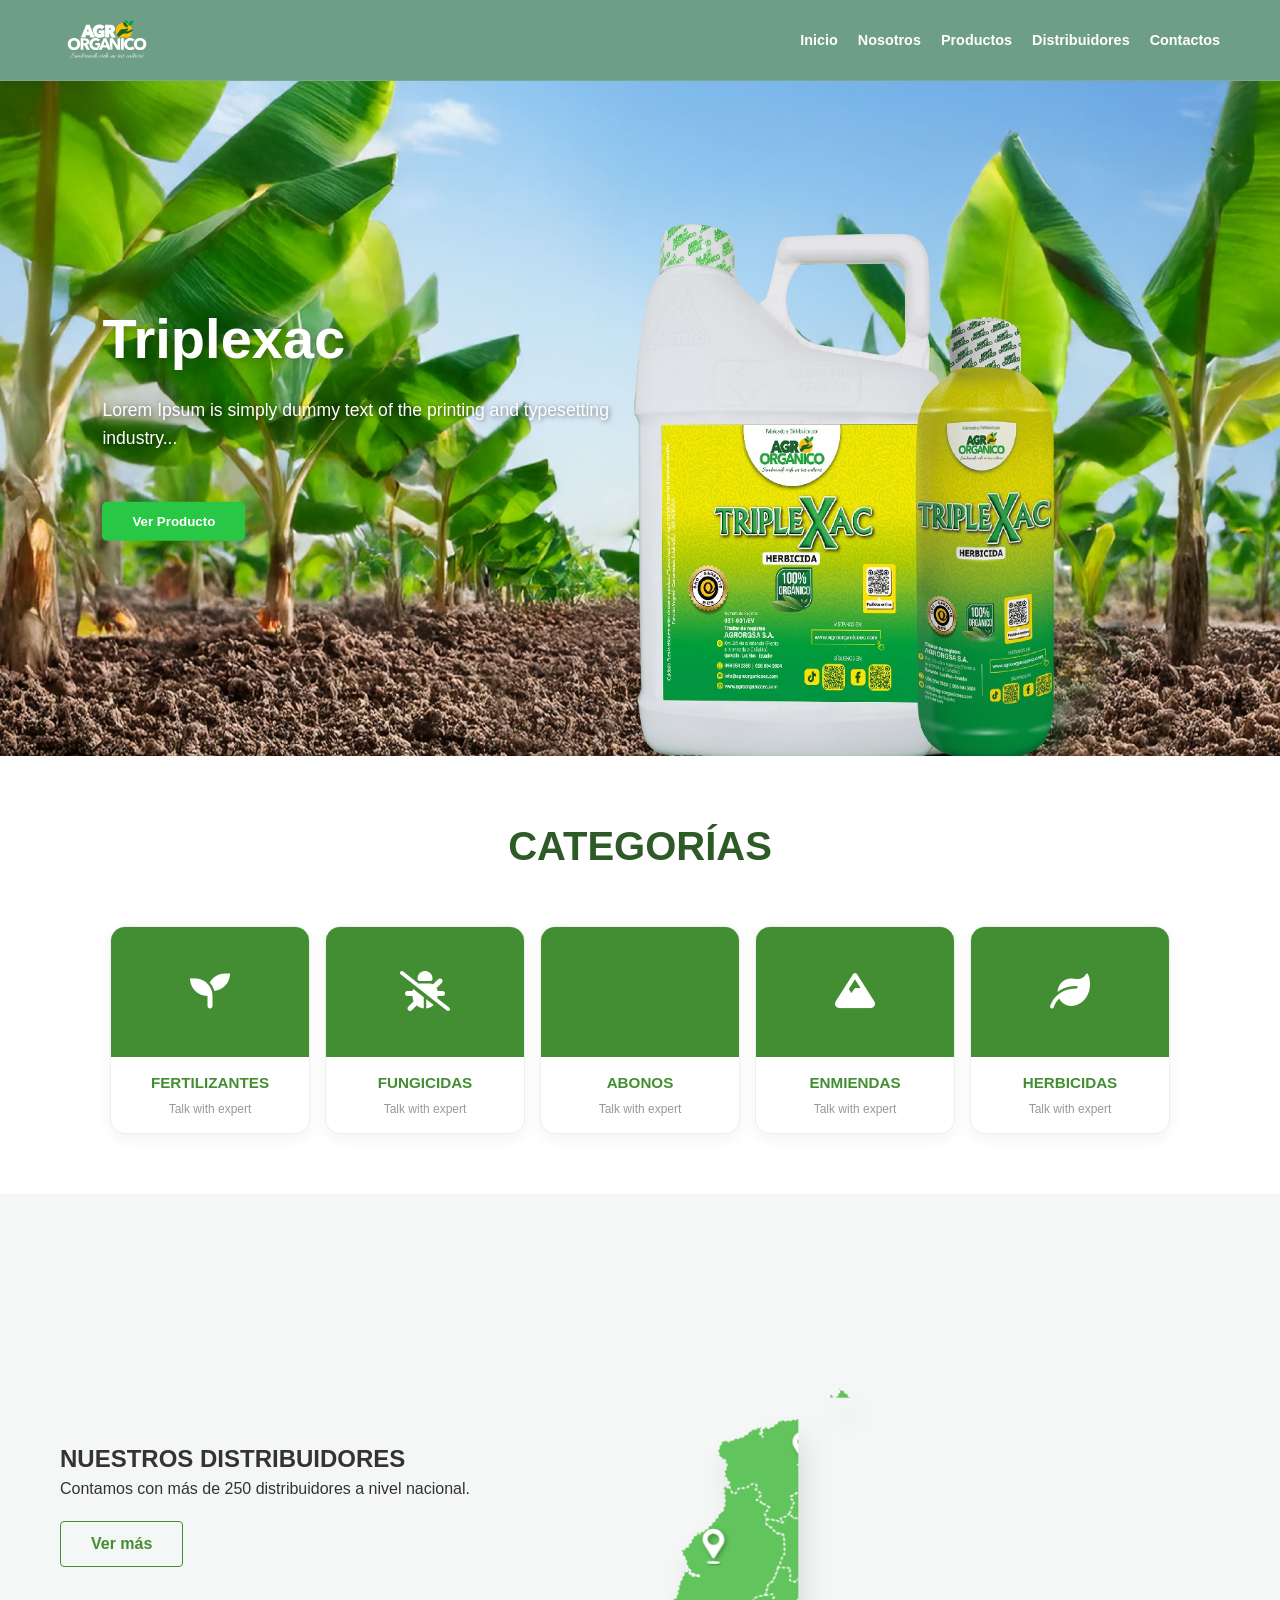
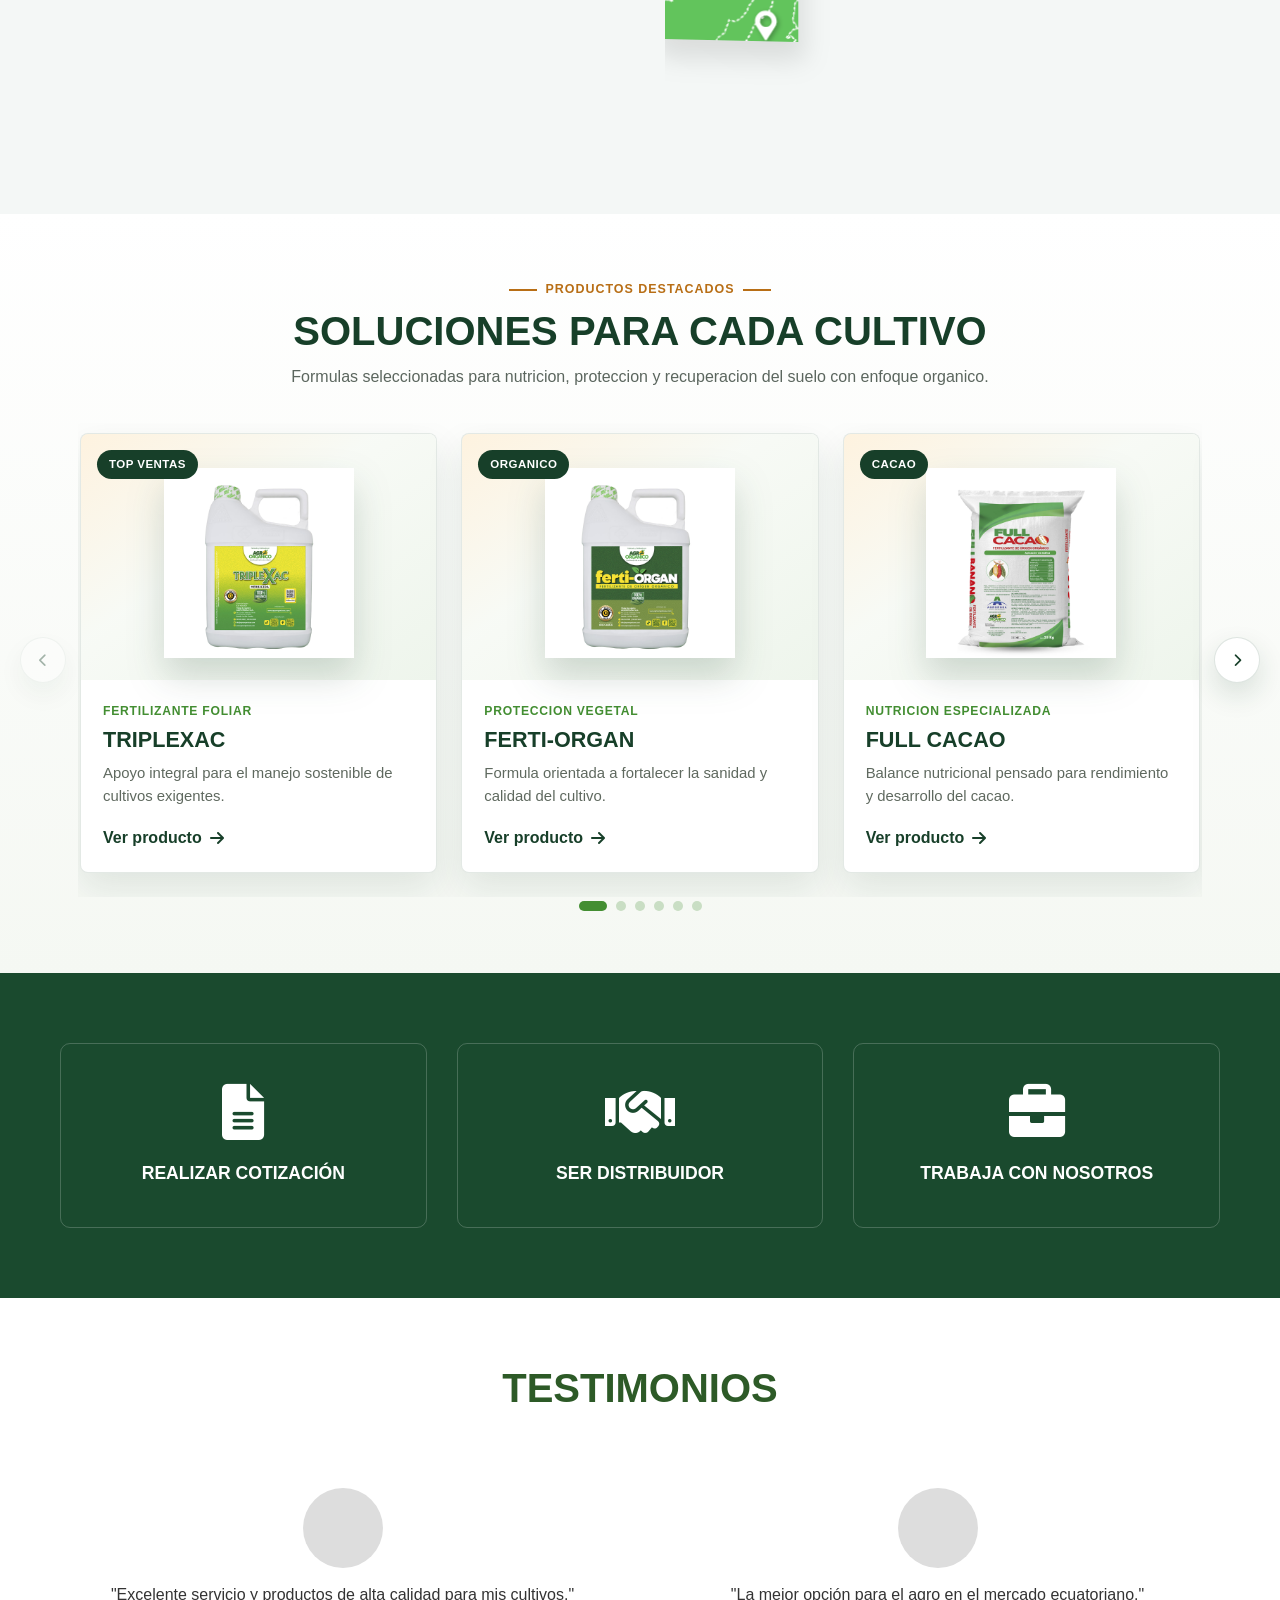
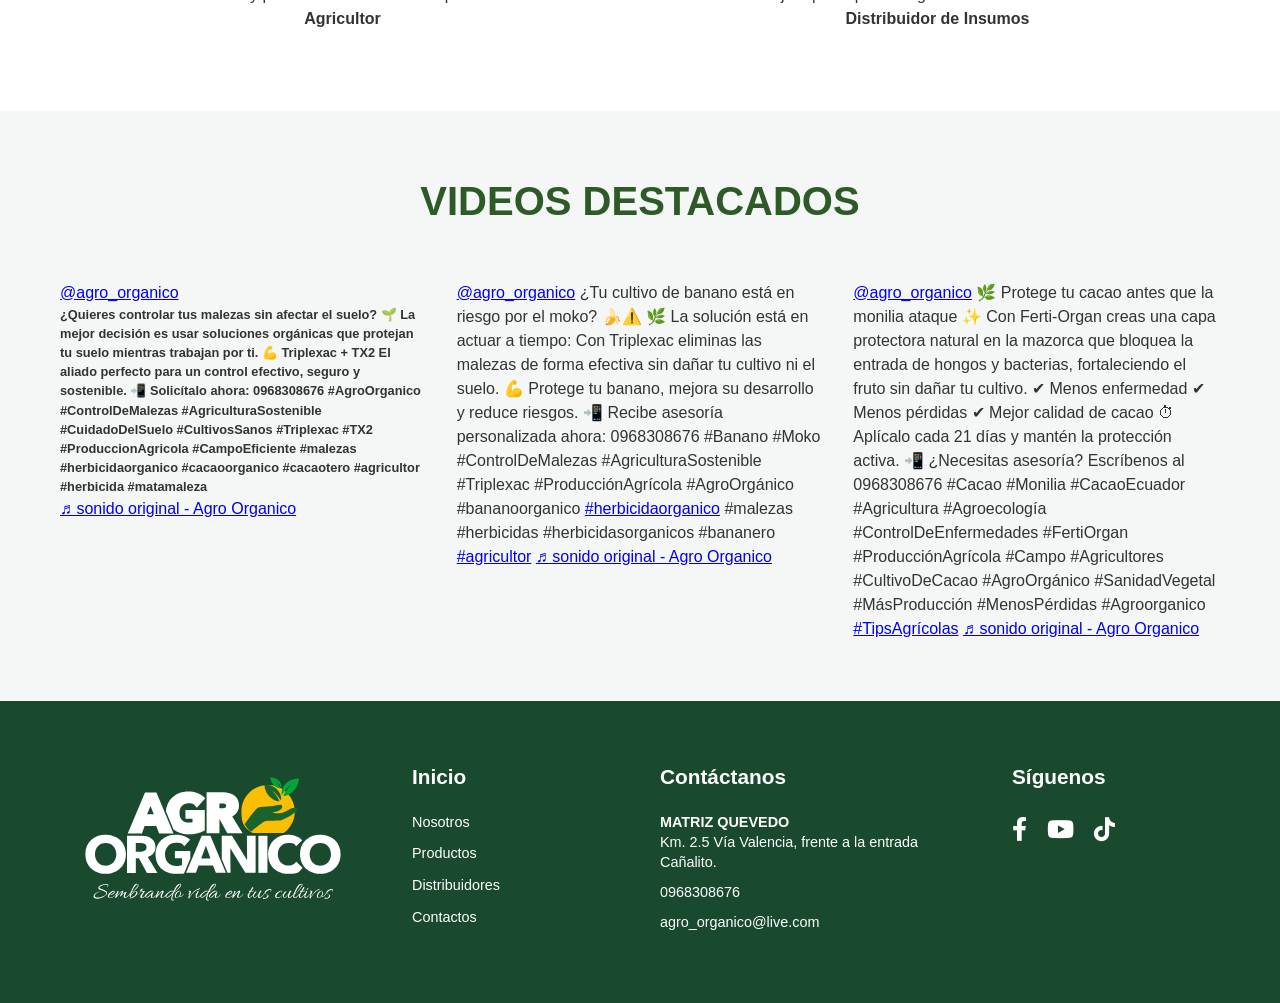
==== commit ae5a6cbf: "Formularios Se añadió las paginas de formularios (cotización, distribuidores, trabaja con nosotros)" ====
--- a/index.html
+++ b/index.html
@@ -124,62 +124,144 @@
         </div>
     </section>
 
-    <section class="section">
-    <h2 class="section-title">DESTACADOS</h2>
-    <div class="carousel-container">
-        <button class="prev-btn"><i class="fas fa-chevron-left"></i></button>
+    <section class="section featured-products-section" aria-labelledby="featured-products-title">
+    <div class="container featured-products-header">
+        <span class="section-kicker">Productos destacados</span>
+        <h2 class="section-title" id="featured-products-title">SOLUCIONES PARA CADA CULTIVO</h2>
+        <p>Formulas seleccionadas para nutricion, proteccion y recuperacion del suelo con enfoque organico.</p>
+    </div>
+
+    <div class="carousel-container" aria-label="Carrusel de productos destacados">
+        <button class="prev-btn carousel-btn" type="button" aria-label="Producto anterior">
+            <i class="fas fa-chevron-left" aria-hidden="true"></i>
+        </button>
         
         <div class="carousel-track-container">
             <div class="carousel-track">
-                <div class="prod-card">
-                    <img src="img/productos/triplexac-galon.jpg" alt="Triplexac">
-                    <h3>TRIPLEXAC</h3>
-                    <span class="designation">Fertilizante</span>
-                </div>
-                <div class="prod-card">
-                    <img src="img/productos/ferti-galon.jpg" alt="Ferti-Organ">
-                    <h3>FERTI-ORGAN</h3>
-                    <span class="designation">Orgánico</span>
-                </div>
-                <div class="prod-card">
-                    <img src="img/productos/full-cacao.jpg" alt="Full Cacao">
-                    <h3>FULL CACAO</h3>
-                    <span class="designation">Especializado</span>
-                </div>
-                <div class="prod-card">
-                    <img src="img/productos/full-banano.jpg" alt="Full Cacao">
-                    <h3>FULL BANANO</h3>
-                    <span class="designation">Especializado</span>
-                </div>
-                <div class="prod-card"><h3>Producto 5</h3></div>
-                <div class="prod-card"><h3>Producto 6</h3></div>
-                <div class="prod-card"><h3>Producto 7</h3></div>
-                <div class="prod-card"><h3>Producto 8</h3></div>
-            </div>
-        </div>
-
-        <button class="next-btn"><i class="fas fa-chevron-right"></i></button>
-    </div>
+                <article class="prod-card">
+                    <span class="product-badge">Top ventas</span>
+                    <div class="prod-image-stage">
+                        <img src="img/productos/triplexac-galon.jpg" alt="Triplexac galon">
+                    </div>
+                    <div class="prod-card-body">
+                        <span class="designation">Fertilizante foliar</span>
+                        <h3>TRIPLEXAC</h3>
+                        <p>Apoyo integral para el manejo sostenible de cultivos exigentes.</p>
+                        <a href="productos1.html" class="prod-link">Ver producto <i class="fas fa-arrow-right" aria-hidden="true"></i></a>
+                    </div>
+                </article>
+                <article class="prod-card">
+                    <span class="product-badge">Organico</span>
+                    <div class="prod-image-stage">
+                        <img src="img/productos/ferti-galon.jpg" alt="Ferti-Organ galon">
+                    </div>
+                    <div class="prod-card-body">
+                        <span class="designation">Proteccion vegetal</span>
+                        <h3>FERTI-ORGAN</h3>
+                        <p>Formula orientada a fortalecer la sanidad y calidad del cultivo.</p>
+                        <a href="productos1.html" class="prod-link">Ver producto <i class="fas fa-arrow-right" aria-hidden="true"></i></a>
+                    </div>
+                </article>
+                <article class="prod-card">
+                    <span class="product-badge">Cacao</span>
+                    <div class="prod-image-stage">
+                        <img src="img/productos/full-cacao.jpg" alt="Full Cacao">
+                    </div>
+                    <div class="prod-card-body">
+                        <span class="designation">Nutricion especializada</span>
+                        <h3>FULL CACAO</h3>
+                        <p>Balance nutricional pensado para rendimiento y desarrollo del cacao.</p>
+                        <a href="productos1.html" class="prod-link">Ver producto <i class="fas fa-arrow-right" aria-hidden="true"></i></a>
+                    </div>
+                </article>
+                <article class="prod-card">
+                    <span class="product-badge">Banano</span>
+                    <div class="prod-image-stage">
+                        <img src="img/productos/full-banano.jpg" alt="Full Banano">
+                    </div>
+                    <div class="prod-card-body">
+                        <span class="designation">Nutricion especializada</span>
+                        <h3>FULL BANANO</h3>
+                        <p>Soporte nutricional para vigor, calidad y consistencia productiva.</p>
+                        <a href="productos1.html" class="prod-link">Ver producto <i class="fas fa-arrow-right" aria-hidden="true"></i></a>
+                    </div>
+                </article>
+                <article class="prod-card">
+                    <span class="product-badge">Bioestimulante</span>
+                    <div class="prod-image-stage">
+                        <img src="img/productos/nutrikit.jpg" alt="Nutrikit">
+                    </div>
+                    <div class="prod-card-body">
+                        <span class="designation">Kit de nutricion</span>
+                        <h3>NUTRIKIT</h3>
+                        <p>Complemento practico para etapas donde el cultivo necesita impulso.</p>
+                        <a href="productos1.html" class="prod-link">Ver producto <i class="fas fa-arrow-right" aria-hidden="true"></i></a>
+                    </div>
+                </article>
+                <article class="prod-card">
+                    <span class="product-badge">Manejo</span>
+                    <div class="prod-image-stage">
+                        <img src="img/productos/tx2-galon.png" alt="TX2 galon">
+                    </div>
+                    <div class="prod-card-body">
+                        <span class="designation">Solucion agricola</span>
+                        <h3>TX2</h3>
+                        <p>Aliado para programas de manejo con enfoque eficiente y responsable.</p>
+                        <a href="productos1.html" class="prod-link">Ver producto <i class="fas fa-arrow-right" aria-hidden="true"></i></a>
+                    </div>
+                </article>
+                <article class="prod-card">
+                    <span class="product-badge">Kit</span>
+                    <div class="prod-image-stage">
+                        <img src="img/productos/superkit.jpg" alt="Superkit">
+                    </div>
+                    <div class="prod-card-body">
+                        <span class="designation">Programa completo</span>
+                        <h3>SUPERKIT</h3>
+                        <p>Seleccion de productos para acompanar el ciclo productivo.</p>
+                        <a href="productos1.html" class="prod-link">Ver producto <i class="fas fa-arrow-right" aria-hidden="true"></i></a>
+                    </div>
+                </article>
+                <article class="prod-card">
+                    <span class="product-badge">Suelo</span>
+                    <div class="prod-image-stage">
+                        <img src="img/productos/desbloq-1kg.png" alt="Desbloqueador de suelo">
+                    </div>
+                    <div class="prod-card-body">
+                        <span class="designation">Recuperacion de suelo</span>
+                        <h3>DESBLOQUEADOR</h3>
+                        <p>Apoyo para mejorar disponibilidad y aprovechamiento de nutrientes.</p>
+                        <a href="productos1.html" class="prod-link">Ver producto <i class="fas fa-arrow-right" aria-hidden="true"></i></a>
+                    </div>
+                </article>
+            </div>
+        </div>
+
+        <button class="next-btn carousel-btn" type="button" aria-label="Producto siguiente">
+            <i class="fas fa-chevron-right" aria-hidden="true"></i>
+        </button>
+    </div>
+    <div class="carousel-dots" aria-label="Indicadores del carrusel"></div>
 </section>
 
 
 
     <section class="cta-dark">
-        <div class="container grid-responsive">
-            <div class="cta-item">
-                <i class="fas fa-file-alt"></i>
-                <h3>REALIZAR COTIZACIÓN</h3>
-            </div>
-            <div class="cta-item">
-                <i class="fas fa-handshake"></i>
-                <h3>SER DISTRIBUIDOR</h3>
-            </div>
-            <div class="cta-item">
-                <i class="fas fa-briefcase"></i>
-                <h3>TRABAJA CON NOSOTROS</h3>
-            </div>
-        </div>
-    </section>
+    <div class="container grid-responsive">
+        <a href="cotizacion.html" class="cta-item" style="text-decoration: none; color: inherit; cursor: pointer; display: flex; flex-direction: column; align-items: center; transition: transform 0.3s ease;" onmouseover="this.style.transform='scale(1.05)'" onmouseout="this.style.transform='scale(1)'">
+            <i class="fas fa-file-alt"></i>
+            <h3>REALIZAR COTIZACIÓN</h3>
+        </a>
+        <a href="ser-distribuidor.html" class="cta-item" style="text-decoration: none; color: inherit; cursor: pointer; display: flex; flex-direction: column; align-items: center; transition: transform 0.3s ease;" onmouseover="this.style.transform='scale(1.05)'" onmouseout="this.style.transform='scale(1)'">
+            <i class="fas fa-handshake"></i>
+            <h3>SER DISTRIBUIDOR</h3>
+        </a>
+        <a href="trabaja-con-nosotros.html" class="cta-item" style="text-decoration: none; color: inherit; cursor: pointer; display: flex; flex-direction: column; align-items: center; transition: transform 0.3s ease;" onmouseover="this.style.transform='scale(1.05)'" onmouseout="this.style.transform='scale(1)'">
+            <i class="fas fa-briefcase"></i>
+            <h3>TRABAJA CON NOSOTROS</h3>
+        </a>
+    </div>
+</section>
 
     <section class="section">
         <h2 class="section-title">TESTIMONIOS</h2>
@@ -264,4 +346,4 @@
     </script>
 <script src="script.js"></script>
 </body>
-</html>+</html>
--- a/styles.css
+++ b/styles.css
@@ -1005,4 +1005,556 @@
     color: #666;
     line-height: 1.6;
     font-size: 0.95rem;
+}
+
+/* --- Carrusel de productos destacados --- */
+.featured-products-section {
+    background:
+        linear-gradient(180deg, #ffffff 0%, #f5f8f3 100%);
+    overflow: hidden;
+}
+
+.featured-products-header {
+    max-width: 760px;
+    text-align: center;
+    margin-bottom: 34px;
+}
+
+.featured-products-header .section-title {
+    margin-bottom: 12px;
+    color: #173f29;
+    line-height: 1.1;
+}
+
+.featured-products-header p {
+    color: #5b665e;
+    font-size: 1rem;
+}
+
+.featured-products-section .section-kicker {
+    display: inline-flex;
+    align-items: center;
+    gap: 8px;
+    color: #b86e15;
+    font-size: 0.78rem;
+    font-weight: 800;
+    letter-spacing: 0.08em;
+    margin-bottom: 10px;
+    text-transform: uppercase;
+}
+
+.featured-products-section .section-kicker::before,
+.featured-products-section .section-kicker::after {
+    content: "";
+    width: 28px;
+    height: 2px;
+    background: #b86e15;
+}
+
+.featured-products-section .carousel-container {
+    max-width: 1240px;
+    padding: 0 58px;
+}
+
+.featured-products-section .carousel-track-container {
+    padding: 10px 2px 24px;
+}
+
+.featured-products-section .carousel-track {
+    align-items: stretch;
+    gap: 24px;
+    transition: transform 0.55s var(--transicion-elegante, cubic-bezier(0.645, 0.045, 0.355, 1));
+}
+
+.featured-products-section .prod-card {
+    position: relative;
+    display: flex;
+    flex: 0 0 calc((100% - 48px) / 3);
+    min-width: 0;
+    flex-direction: column;
+    background: #ffffff;
+    border: 1px solid rgba(26, 74, 46, 0.12);
+    border-radius: 8px;
+    box-shadow: 0 16px 36px rgba(23, 63, 41, 0.1);
+    overflow: hidden;
+    transition: transform 0.3s ease, box-shadow 0.3s ease, border-color 0.3s ease;
+}
+
+.featured-products-section .prod-card:hover {
+    transform: translateY(-8px);
+    border-color: rgba(67, 142, 50, 0.35);
+    box-shadow: 0 22px 46px rgba(23, 63, 41, 0.16);
+}
+
+.featured-products-section .product-badge {
+    position: absolute;
+    top: 16px;
+    left: 16px;
+    z-index: 2;
+    display: inline-flex;
+    align-items: center;
+    min-height: 28px;
+    padding: 6px 12px;
+    border-radius: 999px;
+    background: #173f29;
+    color: #ffffff;
+    font-size: 0.72rem;
+    font-weight: 800;
+    letter-spacing: 0.04em;
+    text-transform: uppercase;
+}
+
+.featured-products-section .prod-image-stage {
+    display: grid;
+    place-items: center;
+    min-height: 240px;
+    padding: 34px 26px 22px;
+    background:
+        linear-gradient(145deg, rgba(247, 177, 58, 0.16) 0%, rgba(247, 250, 245, 0.94) 42%, #eef5ec 100%);
+}
+
+.featured-products-section .prod-image-stage img {
+    width: min(78%, 230px);
+    height: 190px;
+    object-fit: contain;
+    filter: drop-shadow(0 18px 18px rgba(23, 63, 41, 0.18));
+    transition: transform 0.3s ease;
+}
+
+.featured-products-section .prod-card:hover .prod-image-stage img {
+    transform: scale(1.05);
+}
+
+.featured-products-section .prod-card-body {
+    display: flex;
+    flex: 1;
+    flex-direction: column;
+    padding: 22px;
+}
+
+.featured-products-section .designation {
+    color: #438e32;
+    font-size: 0.76rem;
+    font-weight: 800;
+    letter-spacing: 0.06em;
+    text-transform: uppercase;
+}
+
+.featured-products-section .prod-card h3 {
+    color: #173f29;
+    font-size: 1.35rem;
+    line-height: 1.1;
+    margin: 8px 0 10px;
+}
+
+.featured-products-section .prod-card p {
+    color: #5f695f;
+    font-size: 0.93rem;
+    line-height: 1.55;
+    margin-bottom: 18px;
+}
+
+.featured-products-section .prod-link {
+    display: inline-flex;
+    align-items: center;
+    gap: 8px;
+    width: fit-content;
+    margin-top: auto;
+    color: #173f29;
+    font-weight: 800;
+    text-decoration: none;
+    transition: color 0.25s ease, gap 0.25s ease;
+}
+
+.featured-products-section .prod-link:hover {
+    color: #b86e15;
+    gap: 12px;
+}
+
+.featured-products-section .carousel-btn {
+    position: absolute;
+    top: 50%;
+    width: 46px;
+    height: 46px;
+    display: inline-grid;
+    place-items: center;
+    padding: 0;
+    margin: 0;
+    border: 1px solid rgba(26, 74, 46, 0.14);
+    background: #ffffff;
+    color: #173f29;
+    box-shadow: 0 12px 28px rgba(23, 63, 41, 0.14);
+    transform: translateY(-50%);
+    transition: background 0.25s ease, color 0.25s ease, transform 0.25s ease, opacity 0.25s ease;
+}
+
+.featured-products-section .prev-btn {
+    left: 0;
+}
+
+.featured-products-section .next-btn {
+    right: 0;
+}
+
+.featured-products-section .carousel-btn:hover:not(:disabled) {
+    background: #438e32;
+    color: #ffffff;
+    transform: translateY(-50%) scale(1.06);
+}
+
+.featured-products-section .carousel-btn:focus-visible,
+.featured-products-section .prod-link:focus-visible,
+.featured-products-section .carousel-dot:focus-visible {
+    outline: 3px solid rgba(184, 110, 21, 0.45);
+    outline-offset: 3px;
+}
+
+.featured-products-section .carousel-btn:disabled {
+    cursor: not-allowed;
+    opacity: 0.38;
+}
+
+.featured-products-section .carousel-dots {
+    display: flex;
+    justify-content: center;
+    gap: 9px;
+    min-height: 12px;
+    margin-top: 4px;
+}
+
+.featured-products-section .carousel-dot {
+    width: 10px;
+    height: 10px;
+    padding: 0;
+    border: 0;
+    border-radius: 999px;
+    background: rgba(67, 142, 50, 0.25);
+    cursor: pointer;
+    transition: width 0.25s ease, background 0.25s ease;
+}
+
+.featured-products-section .carousel-dot.active {
+    width: 28px;
+    background: #438e32;
+}
+
+@media (max-width: 992px) {
+    .featured-products-section .prod-card {
+        flex-basis: calc((100% - 24px) / 2);
+    }
+}
+
+@media (max-width: 768px) {
+    .featured-products-section .carousel-container {
+        padding: 0 18px;
+    }
+
+    .featured-products-section .carousel-btn {
+        top: auto;
+        bottom: -26px;
+        transform: none;
+    }
+
+    .featured-products-section .carousel-btn:hover:not(:disabled) {
+        transform: scale(1.06);
+    }
+
+    .featured-products-section .prev-btn {
+        left: 22px;
+    }
+
+    .featured-products-section .next-btn {
+        right: 22px;
+    }
+
+    .featured-products-section .prod-card {
+        flex-basis: 100%;
+    }
+
+    .featured-products-section .prod-image-stage {
+        min-height: 220px;
+    }
+
+    .featured-products-section .carousel-dots {
+        margin-top: 42px;
+    }
+}
+
+/* =========================================
+   ESTILOS PARA PÁGINA DE COTIZACIÓN
+========================================= */
+
+.hero-cotizacion {
+    background: linear-gradient(rgba(39, 174, 96, 0.8), rgba(46, 204, 113, 0.8)), url('img/slide/slider1.jpg') center/cover;
+    padding: 80px 20px;
+    color: white;
+    text-align: center;
+}
+
+.hero-cotizacion h1 {
+    font-size: 2.5rem;
+    margin-bottom: 15px;
+}
+
+.hero-cotizacion p {
+    font-size: 1.1rem;
+    max-width: 700px;
+    margin: 0 auto;
+}
+
+.form-wrapper {
+    background: #ffffff;
+    padding: 40px;
+    border-radius: 15px;
+    box-shadow: 0 10px 30px rgba(0,0,0,0.08);
+    max-width: 800px;
+    margin: -40px auto 40px auto; /* Para que solape un poco con el hero si se desea, o déjalo en 0 */
+    position: relative;
+    z-index: 10;
+}
+
+.form-title {
+    color: #2c3e50;
+    margin-bottom: 30px;
+    font-size: 1.5rem;
+    border-bottom: 2px solid #2ecc71;
+    padding-bottom: 10px;
+    display: inline-block;
+}
+
+.form-grid {
+    display: grid;
+    grid-template-columns: 1fr 1fr;
+    gap: 20px;
+}
+
+.full-width {
+    grid-column: 1 / -1;
+}
+
+.input-group label {
+    display: block;
+    margin-bottom: 8px;
+    font-weight: 600;
+    color: #34495e;
+    font-size: 0.9rem;
+}
+
+.input-group .required {
+    color: #e74c3c;
+}
+
+.input-group input[type="text"],
+.input-group input[type="email"],
+.input-group input[type="number"],
+.input-group select,
+.input-group textarea {
+    width: 100%;
+    padding: 12px 15px;
+    border: 1px solid #ddd;
+    border-radius: 8px;
+    font-family: inherit;
+    font-size: 1rem;
+    transition: all 0.3s ease;
+    background-color: #fcfcfc;
+}
+
+.input-group input:focus,
+.input-group select:focus,
+.input-group textarea:focus {
+    outline: none;
+    border-color: #2ecc71;
+    box-shadow: 0 0 0 3px rgba(46, 204, 113, 0.2);
+    background-color: #fff;
+}
+
+/* Custom Checkboxes */
+.checkbox-group {
+    display: flex;
+    flex-direction: column;
+    gap: 15px;
+    margin-top: 10px;
+}
+
+.check-container {
+    display: block;
+    position: relative;
+    padding-left: 30px;
+    margin-bottom: 5px;
+    cursor: pointer;
+    font-size: 0.95rem;
+    color: #555;
+    user-select: none;
+}
+
+.check-container input {
+    position: absolute;
+    opacity: 0;
+    cursor: pointer;
+    height: 0;
+    width: 0;
+}
+
+.checkmark {
+    position: absolute;
+    top: 2px;
+    left: 0;
+    height: 20px;
+    width: 20px;
+    background-color: #eee;
+    border-radius: 4px;
+    border: 1px solid #ccc;
+    transition: all 0.2s;
+}
+
+.check-container:hover input ~ .checkmark {
+    background-color: #e0e0e0;
+}
+
+.check-container input:checked ~ .checkmark {
+    background-color: #2ecc71;
+    border-color: #2ecc71;
+}
+
+.checkmark:after {
+    content: "";
+    position: absolute;
+    display: none;
+    left: 6px;
+    top: 2px;
+    width: 5px;
+    height: 10px;
+    border: solid white;
+    border-width: 0 2px 2px 0;
+    transform: rotate(45deg);
+}
+
+.check-container input:checked ~ .checkmark:after {
+    display: block;
+}
+
+/* reCAPTCHA Mockup */
+.recaptcha-mockup {
+    background: #f9f9f9;
+    border: 1px solid #ddd;
+    padding: 15px;
+    border-radius: 5px;
+    margin-top: 10px;
+}
+
+.recaptcha-box {
+    display: flex;
+    justify-content: space-between;
+    align-items: center;
+    margin-bottom: 10px;
+}
+
+.recaptcha-logo {
+    height: 30px;
+}
+
+.recaptcha-mockup small {
+    display: block;
+    color: #888;
+    font-size: 0.8rem;
+    line-height: 1.4;
+}
+
+.submit-btn {
+    padding: 15px 40px;
+    font-size: 1.1rem;
+    margin-top: 20px;
+    cursor: pointer;
+    border: none;
+    border-radius: 8px;
+    background: #27ae60;
+    color: white;
+    font-weight: bold;
+    transition: background 0.3s, transform 0.2s;
+}
+
+.submit-btn:hover {
+    background: #219653;
+    transform: translateY(-2px);
+}
+
+/* Responsividad para móviles */
+@media (max-width: 768px) {
+    .form-grid {
+        grid-template-columns: 1fr; /* Una sola columna en móviles */
+    }
+    .form-wrapper {
+        padding: 25px;
+    }
+}
+
+
+
+
+/* =========================================
+   ESTILOS PARA PÁGINA DE DISTRIBUIDORES
+========================================= */
+.hero-distribuidor-form {
+    background: linear-gradient(rgba(44, 62, 80, 0.85), rgba(39, 174, 96, 0.75)), url('img/slide/slider2.jpg') center/cover;
+    padding: 80px 20px;
+    color: white;
+    text-align: center;
+}
+
+.hero-distribuidor-form h1 {
+    font-size: 2.3rem;
+    margin-bottom: 15px;
+    font-weight: bold;
+}
+
+.hero-distribuidor-form p {
+    font-size: 1.1rem;
+    max-width: 750px;
+    margin: 0 auto;
+}
+
+
+/* =========================================
+   ESTILOS PARA PÁGINA TRABAJA CON NOSOTROS
+========================================= */
+
+.hero-trabaja {
+    background: linear-gradient(rgba(44, 62, 80, 0.8), rgba(211, 84, 0, 0.7)), url('img/slide/slider3.jpg') center/cover;
+    padding: 80px 20px;
+    color: white;
+    text-align: center;
+}
+
+.hero-trabaja h1 {
+    font-size: 2.5rem;
+    margin-bottom: 15px;
+    font-weight: bold;
+}
+
+.hero-trabaja p {
+    font-size: 1.1rem;
+    max-width: 700px;
+    margin: 0 auto;
+}
+
+/* Ajuste específico para el input de archivo */
+.file-input {
+    padding: 9px 15px !important;
+    background-color: #fcfcfc;
+    cursor: pointer;
+}
+
+.file-input::file-selector-button {
+    background-color: #2c3e50;
+    color: white;
+    border: none;
+    padding: 8px 15px;
+    border-radius: 5px;
+    margin-right: 15px;
+    cursor: pointer;
+    transition: background 0.3s;
+}
+
+.file-input::file-selector-button:hover {
+    background-color: #1a252f;
 }
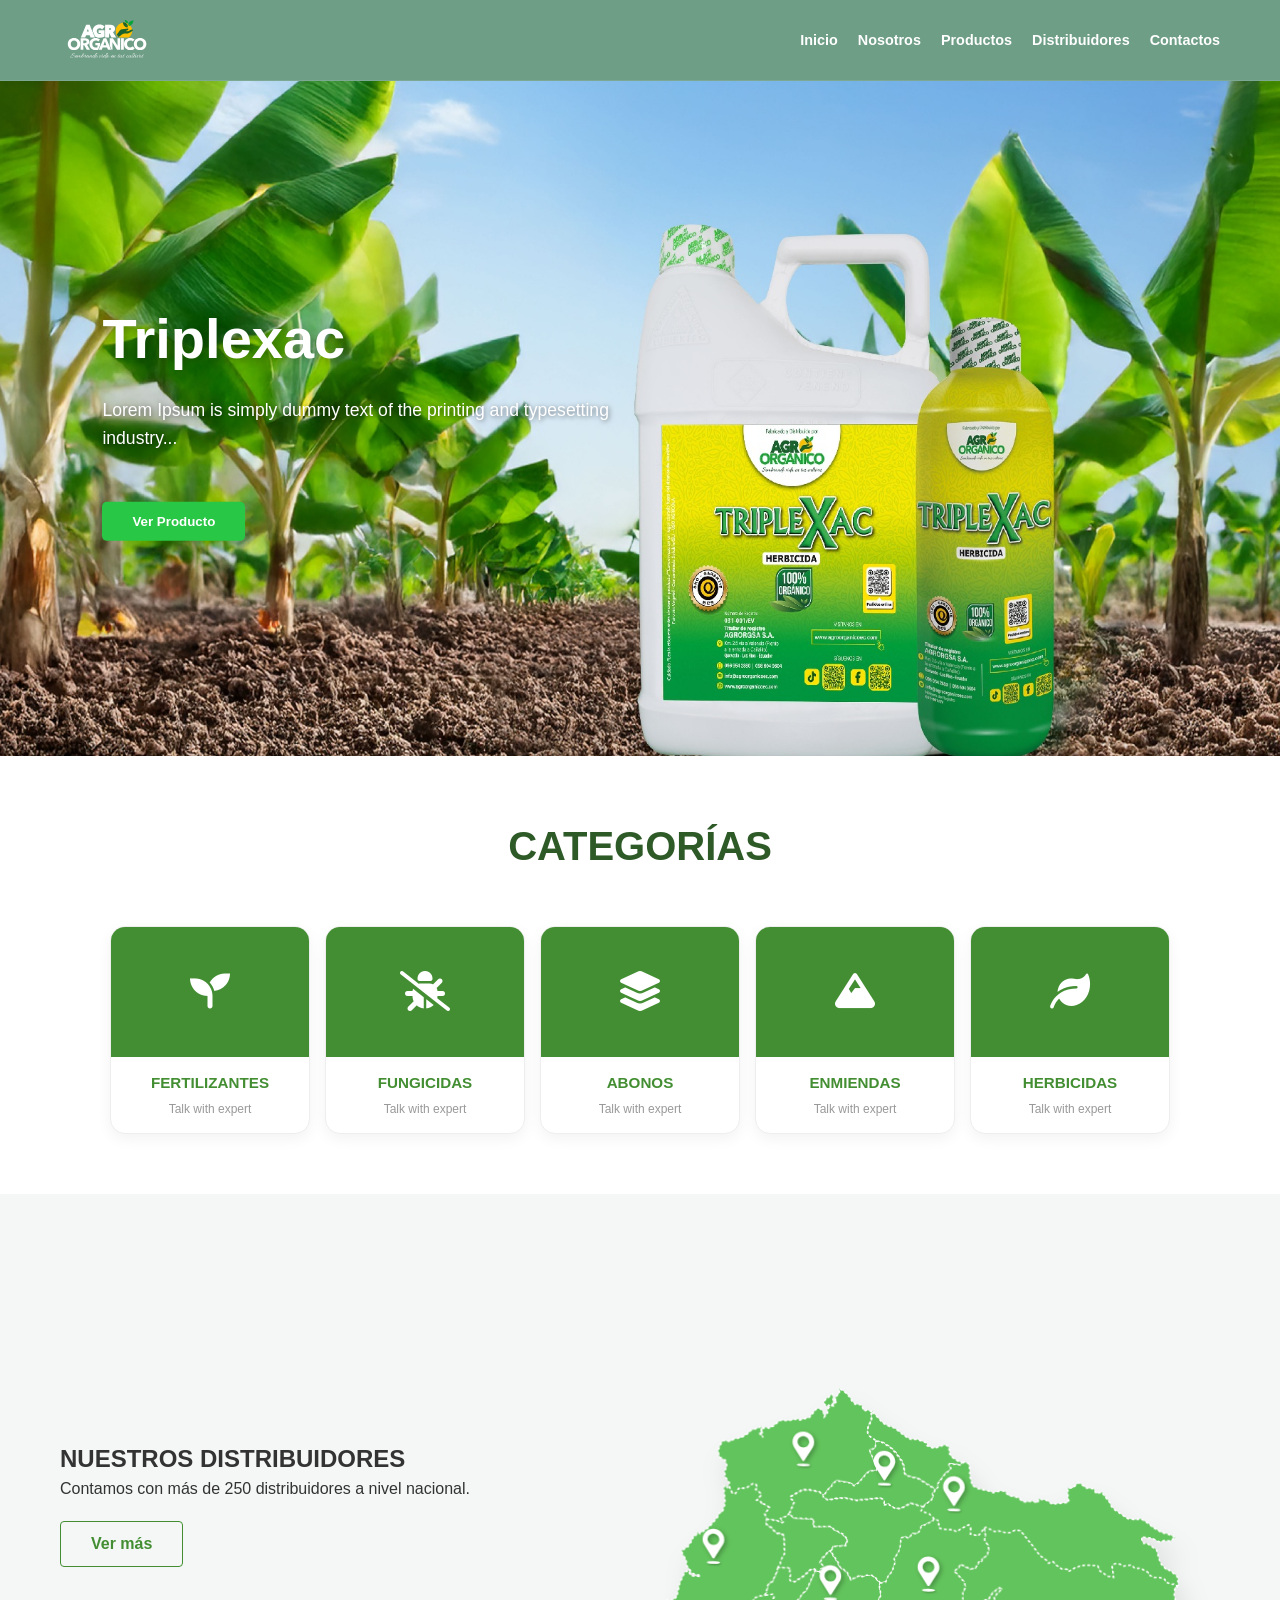
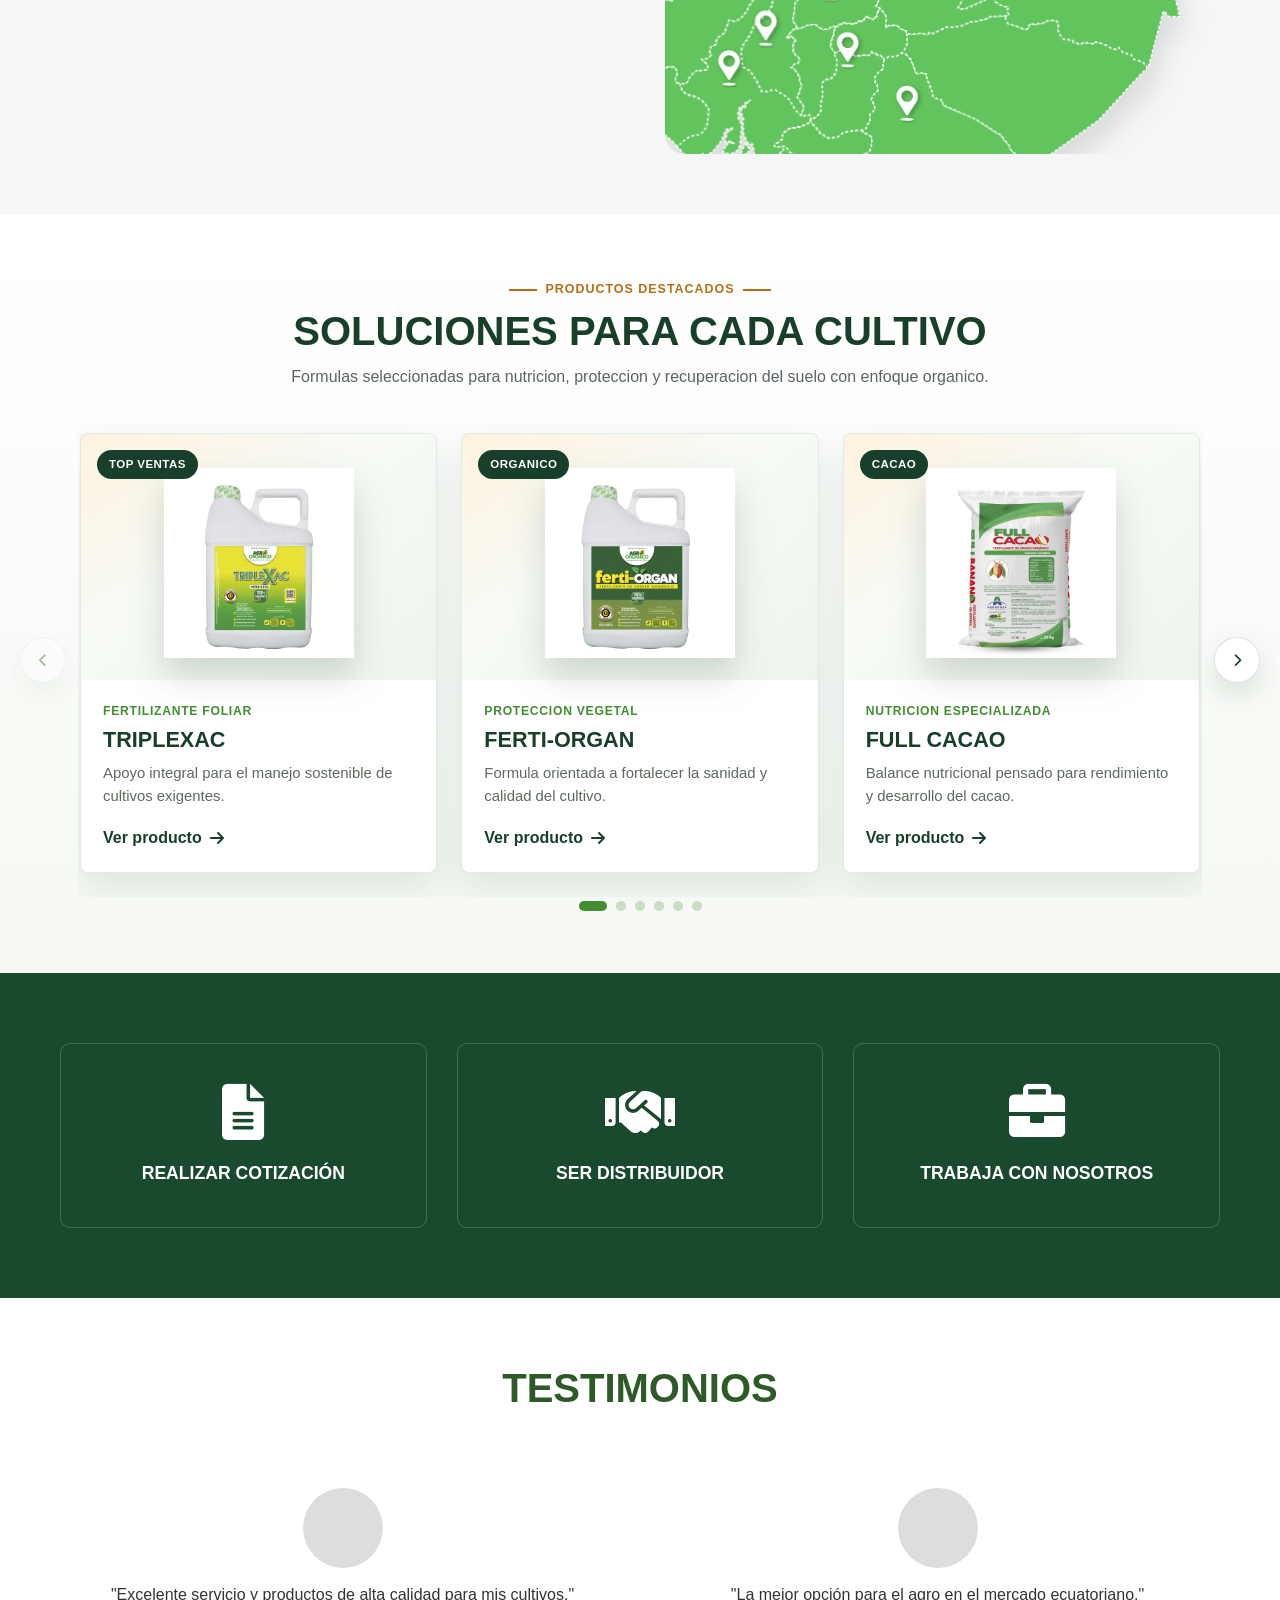
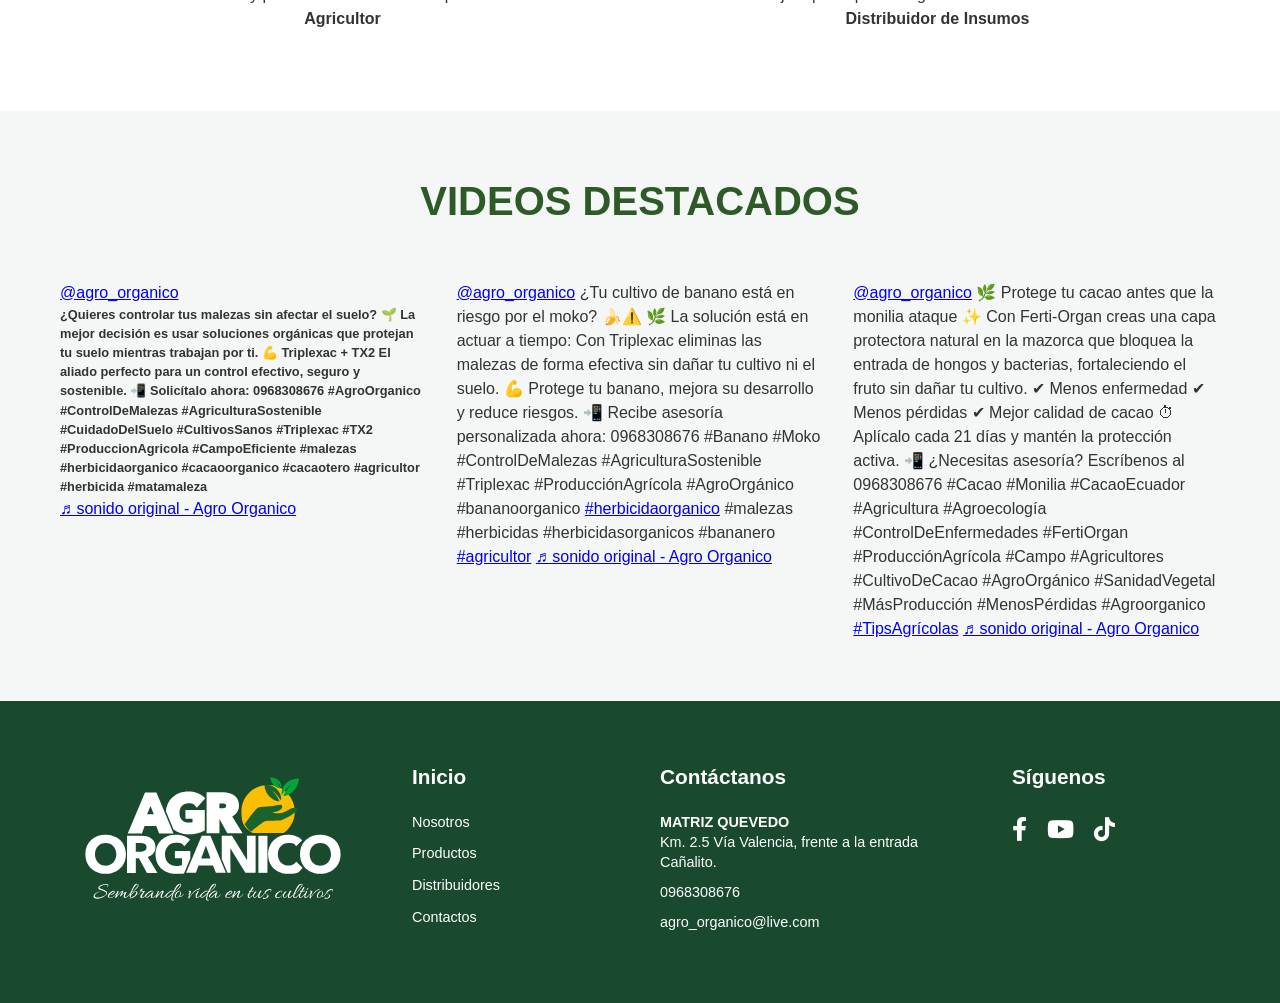
==== commit c857dff8: "Nuevos productos Se añadio los botones de navegación en la pagina de productos// Se añadió funciones" ====
--- a/index.html
+++ b/index.html
@@ -66,46 +66,56 @@
     </div>
 </section>
 
+
+
     <section class="section">
         <h2 class="section-title">CATEGORÍAS</h2>
         <div class="container grid-categories">
-            <div class="card-cat">
+            
+            <a href="productos1.html?cat=foliar" class="card-cat" style="text-decoration: none; color: inherit; display: block; transition: transform 0.3s ease;" onmouseover="this.style.transform='translateY(-5px)'" onmouseout="this.style.transform='translateY(0)'">
                 <div class="icon-top"><i class="fas fa-seedling"></i></div>
                 <div class="info-cat">
                     <h3>FERTILIZANTES</h3>
                     <p>Talk with expert</p>
                 </div>
-            </div>
-            <div class="card-cat">
+            </a>
+
+            <a href="productos1.html?cat=fungicidas" class="card-cat" style="text-decoration: none; color: inherit; display: block; transition: transform 0.3s ease;" onmouseover="this.style.transform='translateY(-5px)'" onmouseout="this.style.transform='translateY(0)'">
                 <div class="icon-top"><i class="fas fa-bug-slash"></i></div>
                 <div class="info-cat">
                     <h3>FUNGICIDAS</h3>
                     <p>Talk with expert</p>
                 </div>
-            </div>
-            <div class="card-cat">
-                <div class="icon-top"><i class="fas fa-hand-holding-seed"></i></div>
-                <div class="info-cat">
+            </a>
+
+            <a href="productos1.html?cat=edaficos" class="card-cat" style="text-decoration: none; color: inherit; display: block; transition: transform 0.3s ease;" onmouseover="this.style.transform='translateY(-5px)'" onmouseout="this.style.transform='translateY(0)'">
+                 <div class="icon-top"><i class="fas fa-layer-group"></i></div>
+                 <div class="info-cat">
                     <h3>ABONOS</h3>
                     <p>Talk with expert</p>
                 </div>
-            </div>
-            <div class="card-cat">
+            </a>
+
+            <a href="productos1.html?cat=enmiendas" class="card-cat" style="text-decoration: none; color: inherit; display: block; transition: transform 0.3s ease;" onmouseover="this.style.transform='translateY(-5px)'" onmouseout="this.style.transform='translateY(0)'">
                 <div class="icon-top"><i class="fas fa-mountain"></i></div>
                 <div class="info-cat">
                     <h3>ENMIENDAS</h3>
                     <p>Talk with expert</p>
                 </div>
-            </div>
-            <div class="card-cat">
+            </a>
+
+            <a href="productos1.html?cat=herbicidas" class="card-cat" style="text-decoration: none; color: inherit; display: block; transition: transform 0.3s ease;" onmouseover="this.style.transform='translateY(-5px)'" onmouseout="this.style.transform='translateY(0)'">
                 <div class="icon-top"><i class="fas fa-leaf"></i></div>
                 <div class="info-cat">
                     <h3>HERBICIDAS</h3>
                     <p>Talk with expert</p>
                 </div>
-            </div>
+            </a>
+
         </div>
     </section>
+
+
 
     <section class="section bg-light">
         <div class="container split-view">
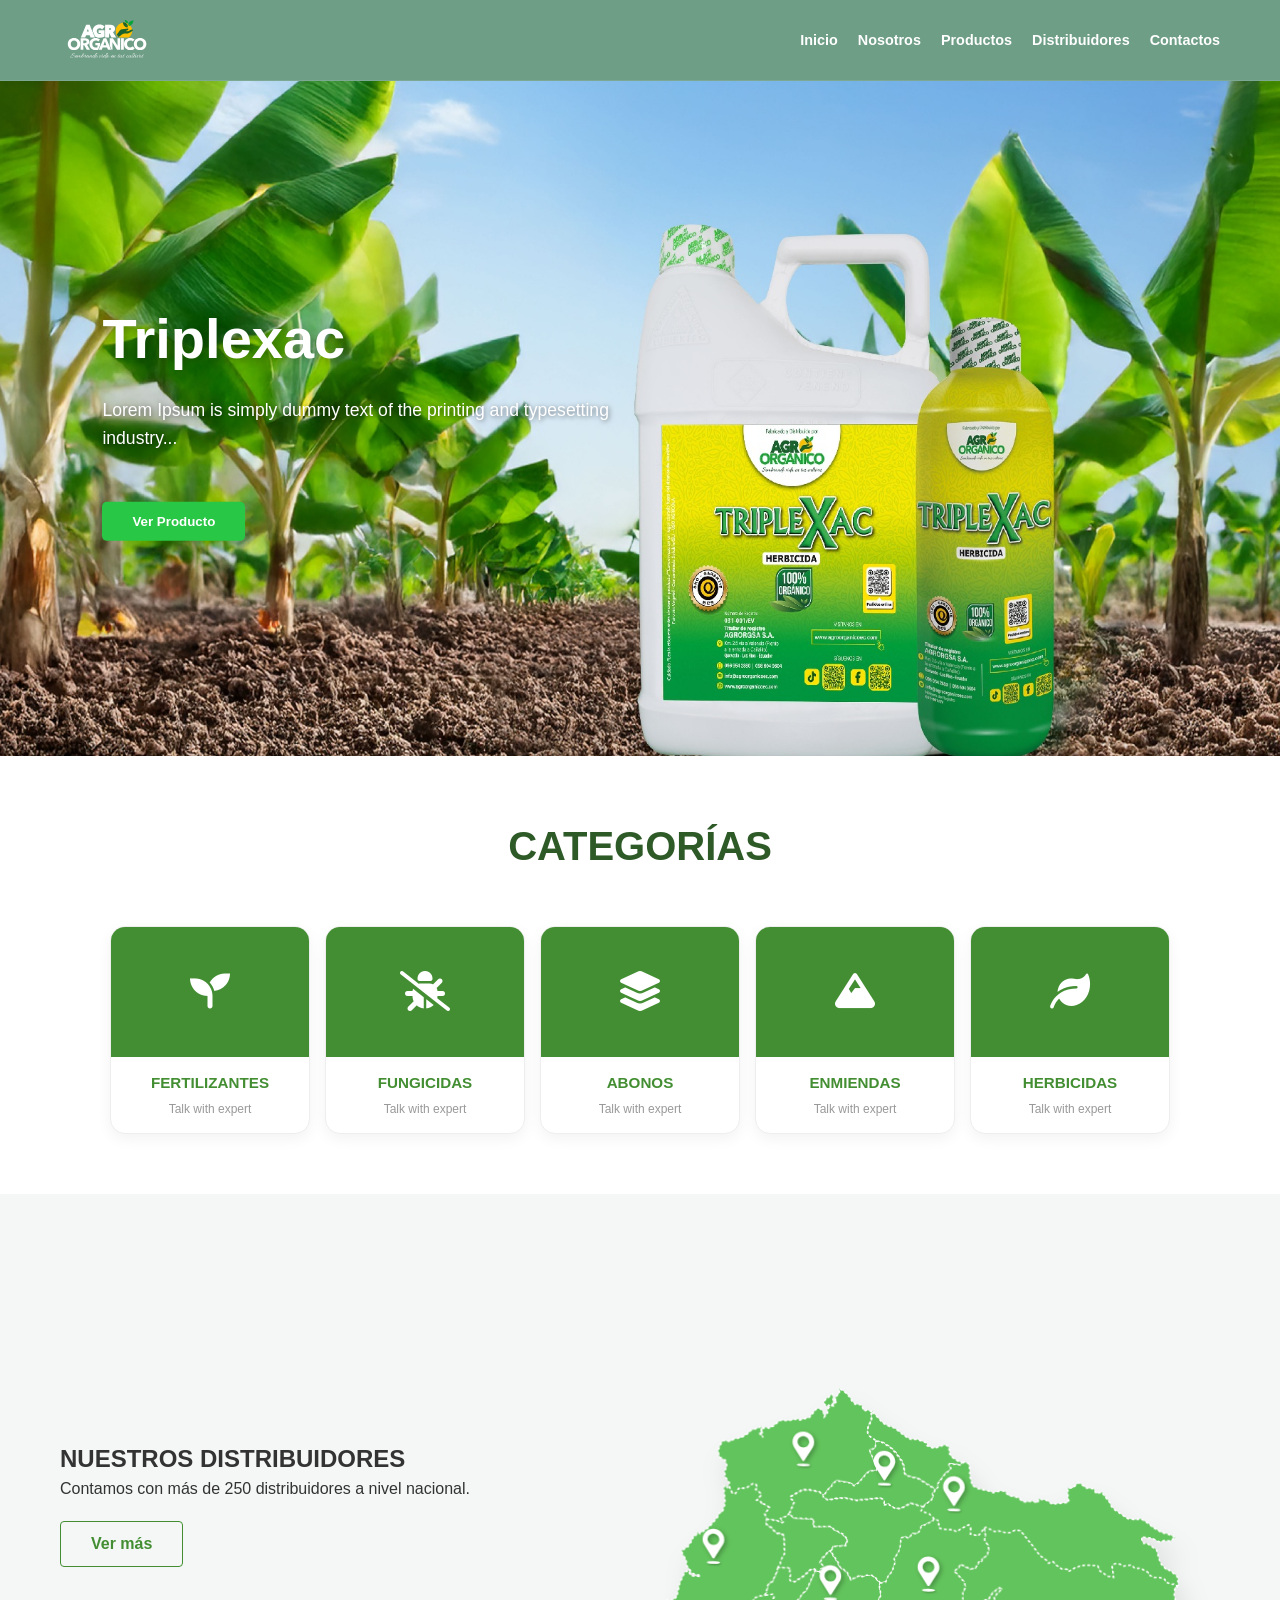
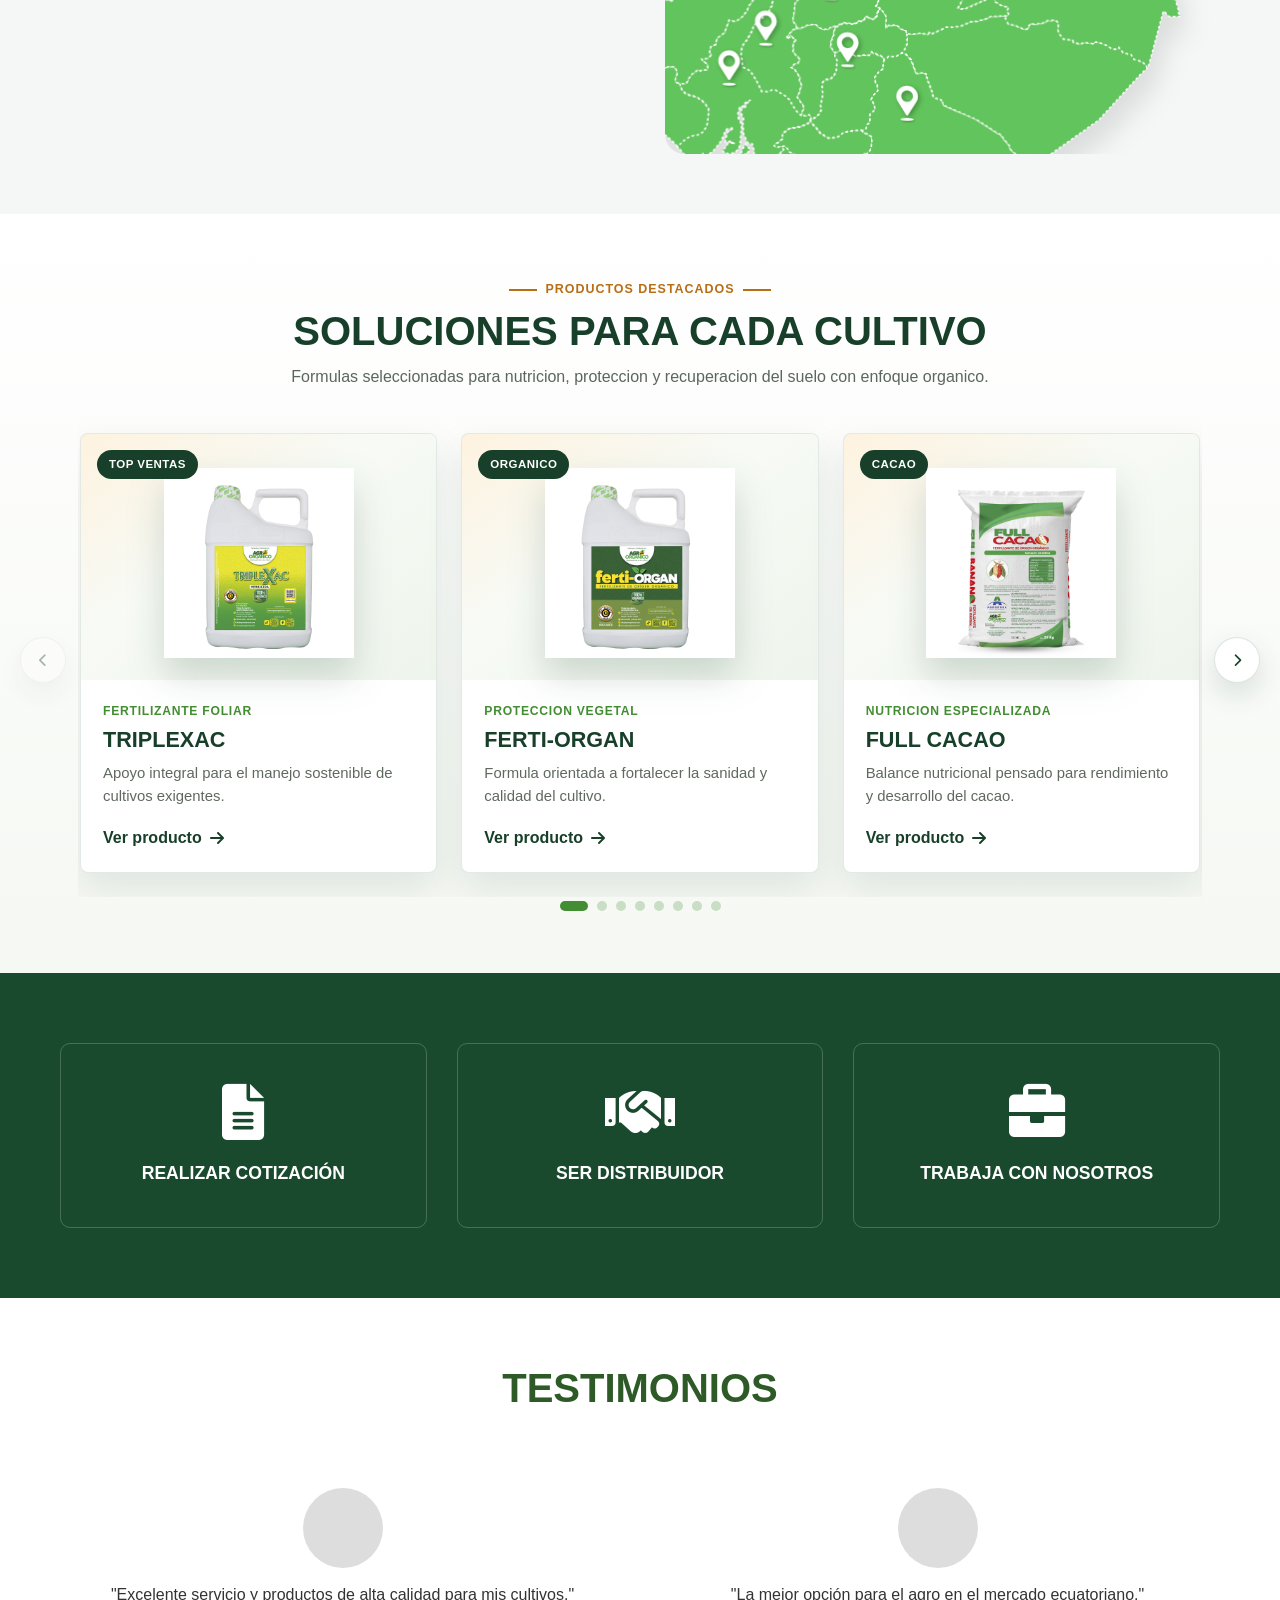
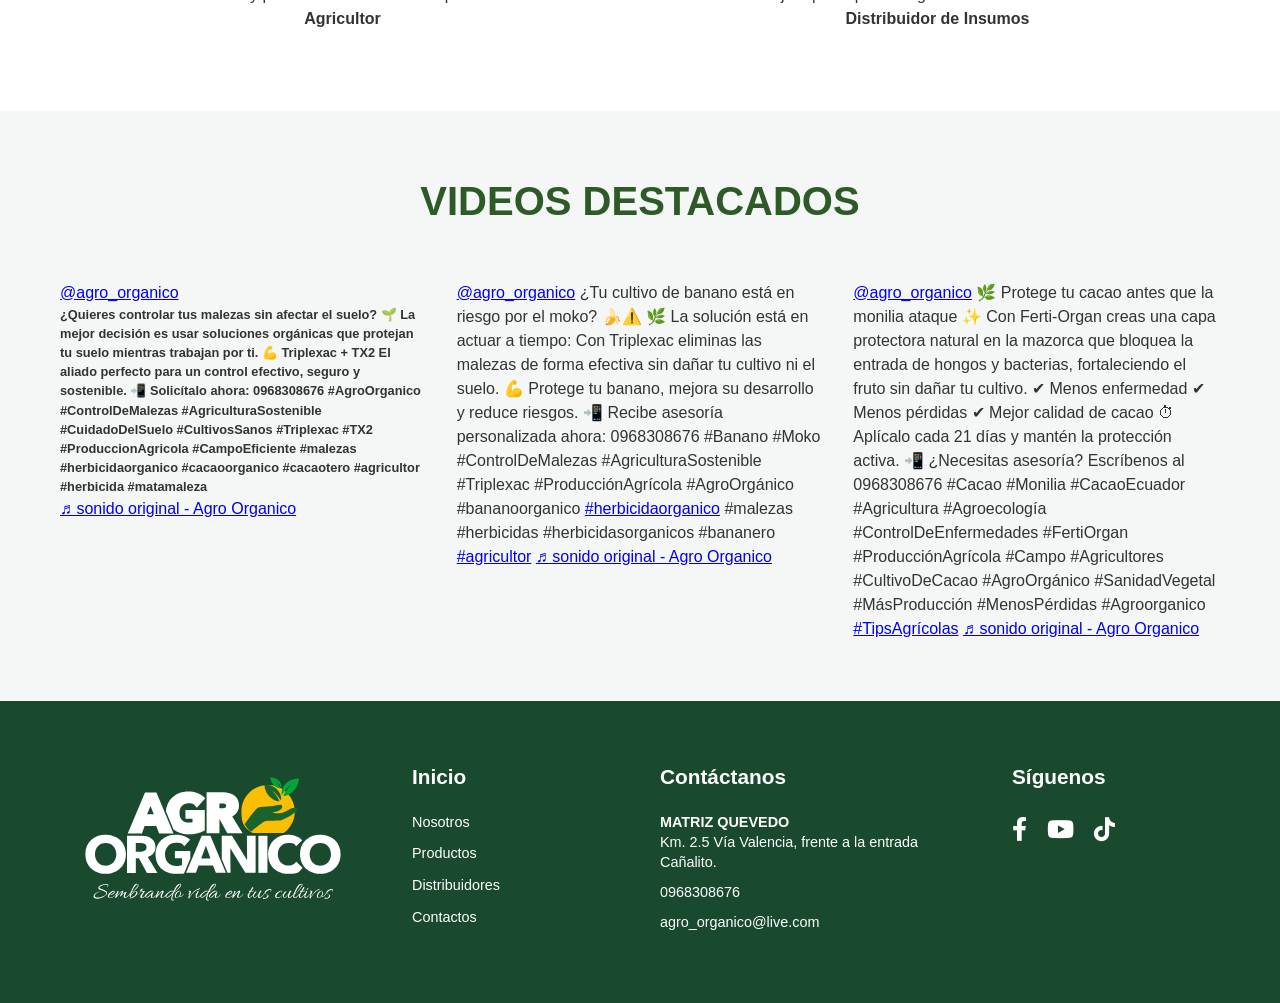
==== commit 08283f46: "Solucionando bugs" ====
--- a/index.html
+++ b/index.html
@@ -241,6 +241,31 @@
                         <span class="designation">Recuperacion de suelo</span>
                         <h3>DESBLOQUEADOR</h3>
                         <p>Apoyo para mejorar disponibilidad y aprovechamiento de nutrientes.</p>
+                        <a href="productos1.html" class="prod-link">Ver producto <i class="fas fa-arrow-right" aria-hidden="true"></i></a>
+                    </div>
+                </article>
+                <article class="prod-card">
+                    <span class="product-badge">Nuevo</span>
+                    <div class="prod-image-stage">
+                        <img src="img/productos/empaque-algamid2.jpg" alt="Algamid">
+                    </div>
+                    <div class="prod-card-body">
+                        <span class="designation">Foliar y Edáfico</span>
+                        <h3>ALGAMID</h3>
+                        <p>Fertilizante con potasio, ácidos algínicos y aminoácidos para el máximo desarrollo.</p>
+                        <a href="productos1.html" class="prod-link">Ver producto <i class="fas fa-arrow-right" aria-hidden="true"></i></a>
+                    </div>
+                </article>
+
+                <article class="prod-card">
+                    <span class="product-badge">Nuevo</span>
+                    <div class="prod-image-stage">
+                        <img src="img/productos/empaque-enkapsulador.jpg" alt="Enkapsulador">
+                    </div>
+                    <div class="prod-card-body">
+                        <span class="designation">Hidrogeles</span>
+                        <h3>ENKAPSULADOR</h3>
+                        <p>Retenedor de agua para el suelo, optimiza la hidratación en tus cultivos.</p>
                         <a href="productos1.html" class="prod-link">Ver producto <i class="fas fa-arrow-right" aria-hidden="true"></i></a>
                     </div>
                 </article>
--- a/styles.css
+++ b/styles.css
@@ -488,7 +488,7 @@
 /* --- Estilos para la Página de Productos1 --- */
 /* --- Hero Productos (Fondo del PDF) --- */
 .hero-products-page {
-    background-image: linear-gradient(rgba(0,0,0,0.4), rgba(0,0,0,0.4)), url('/Users/Adrian Aviles/Desktop/Pagina Web AO/img/nuestros_productos.jpeg');
+    background-image: linear-gradient(rgba(0,0,0,0.4), rgba(0,0,0,0.4)), url('img/nuestros_productos.jpeg');
     height: 50vh;
     background-size: cover;
     background-position: center;
@@ -687,14 +687,15 @@
 
 
 
-
 /* --- Hero Distribuidores --- */
 .hero-distribuidores {
-    background: linear-gradient(rgba(26, 74, 46, 0.8), rgba(26, 74, 46, 0.8)), 
-                url('/Users/Adrian Aviles/Desktop/Pagina Web AO/img/distribuidores.jpeg'); /* Fondo de bodega simulado */
-    height: 45vh;
+    /* Separamos el background-image para evitar conflictos de sintaxis */
+    background-image: linear-gradient(rgba(26, 74, 46, 0.4), rgba(26, 74, 46, 0.4)), url('img/distribuidores.jpeg');
     background-size: cover;
     background-position: center;
+    background-repeat: no-repeat;
+    
+    height: 45vh;
     display: flex;
     align-items: center;
     justify-content: center;
@@ -1495,7 +1496,7 @@
    ESTILOS PARA PÁGINA DE DISTRIBUIDORES
 ========================================= */
 .hero-distribuidor-form {
-    background: linear-gradient(rgba(44, 62, 80, 0.85), rgba(39, 174, 96, 0.75)), url('img/slide/slider2.jpg') center/cover;
+    background: linear-gradient(rgba(44, 62, 80, 0.85), rgba(39, 174, 96, 0.75)), url('img/distribuidores.jpeg') center/cover;
     padding: 80px 20px;
     color: white;
     text-align: center;
@@ -1519,22 +1520,18 @@
 ========================================= */
 
 .hero-trabaja {
-    background: linear-gradient(rgba(44, 62, 80, 0.8), rgba(211, 84, 0, 0.7)), url('img/slide/slider3.jpg') center/cover;
+    background: linear-gradient(rgba(44, 62, 80, 0.8), rgba(211, 84, 0, 0.7)), url('img/nosotros.jpeg') center/cover;
     padding: 80px 20px;
     color: white;
     text-align: center;
 }
 
 .hero-trabaja h1 {
-    font-size: 2.5rem;
-    margin-bottom: 15px;
-    font-weight: bold;
+    font-size: 3.5rem; font-weight: 800; margin-bottom: 15px;
 }
 
 .hero-trabaja p {
-    font-size: 1.1rem;
-    max-width: 700px;
-    margin: 0 auto;
+    max-width: 800px; margin: 0 auto; font-size: 1.1rem; line-height: 1.6;
 }
 
 /* Ajuste específico para el input de archivo */
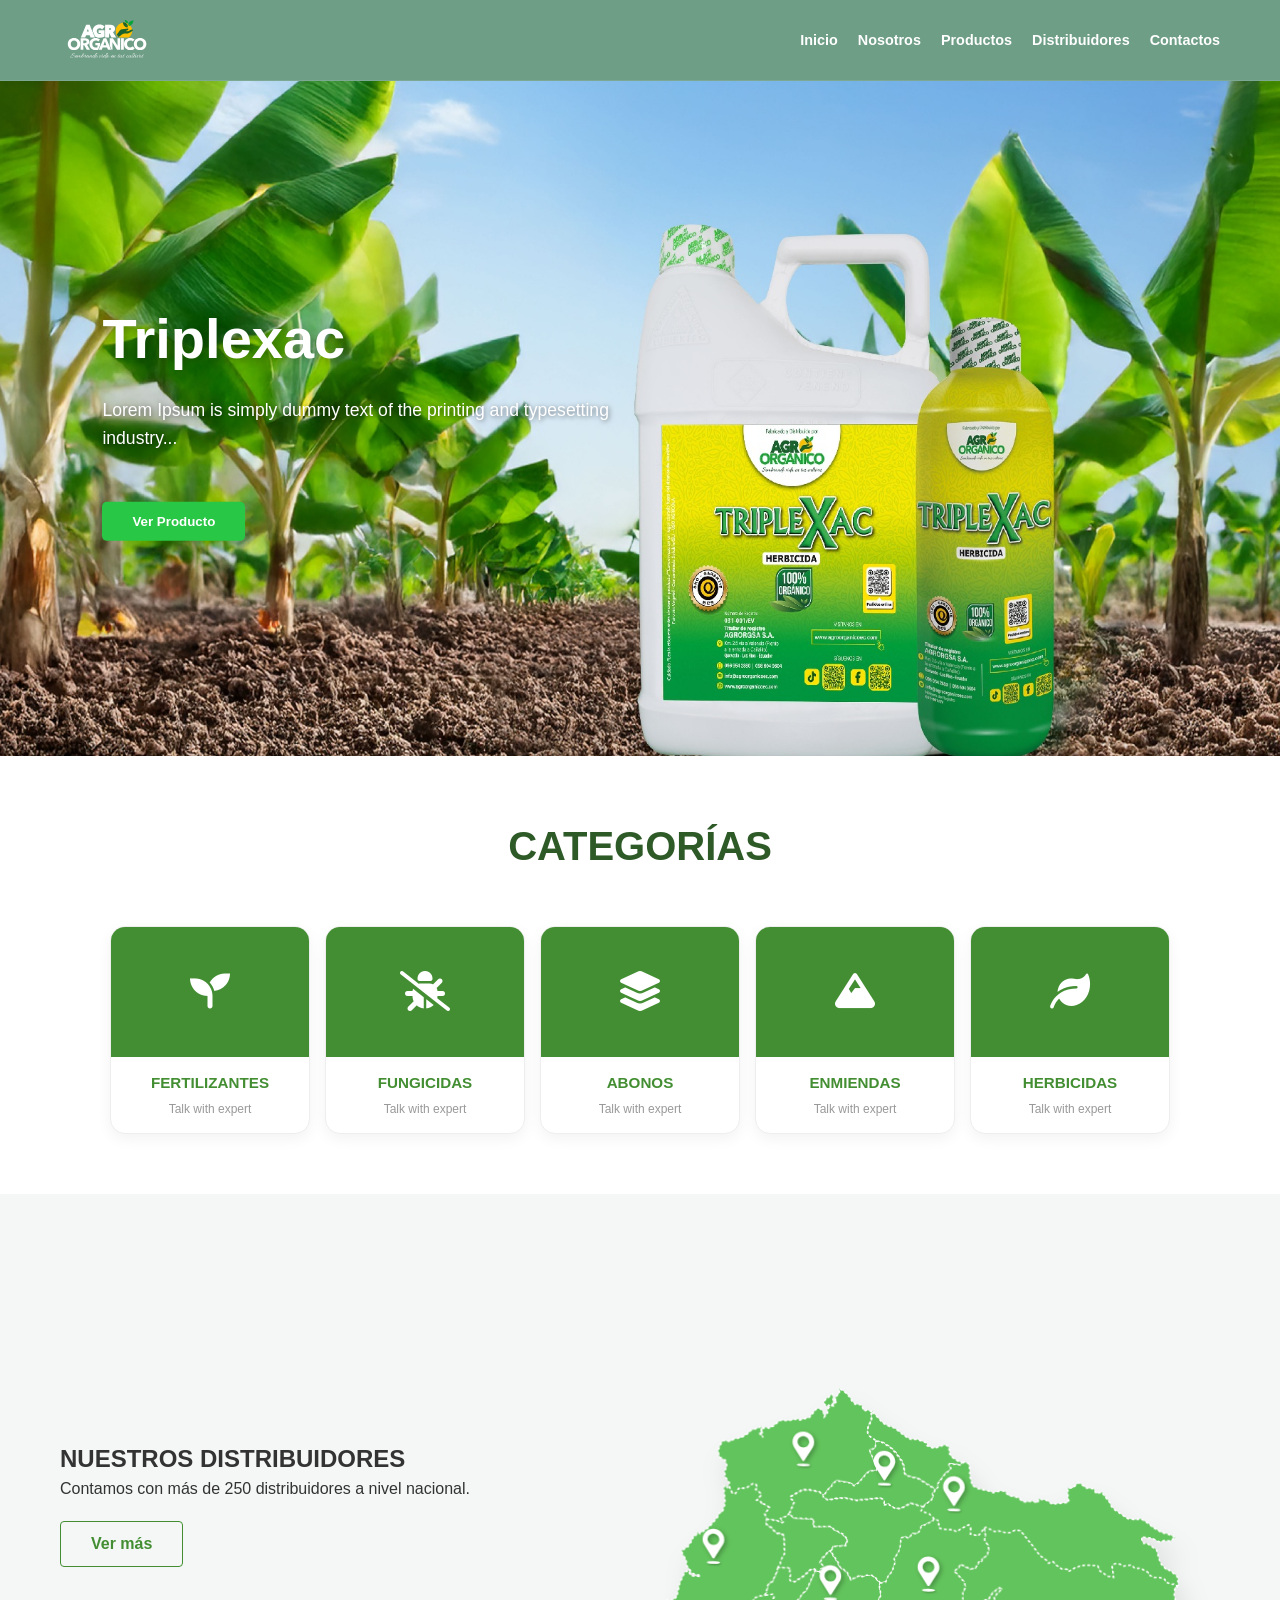
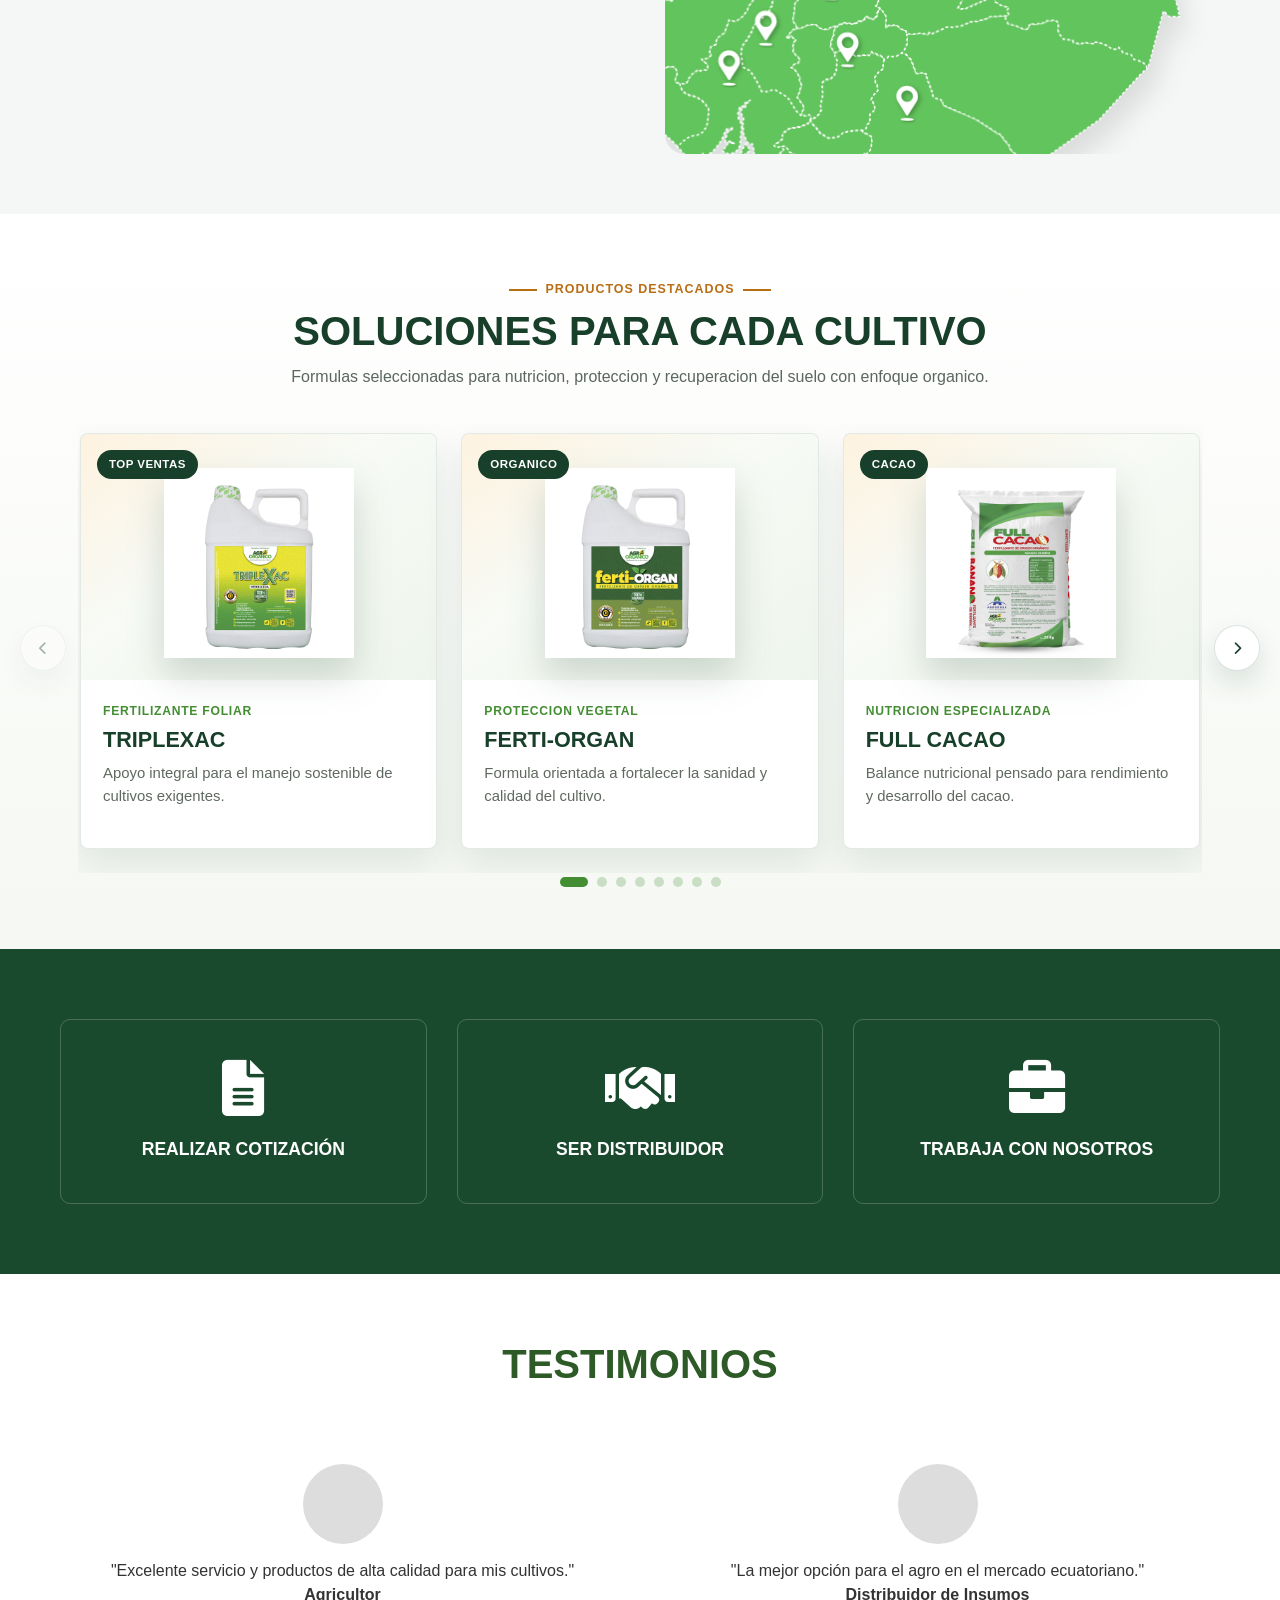
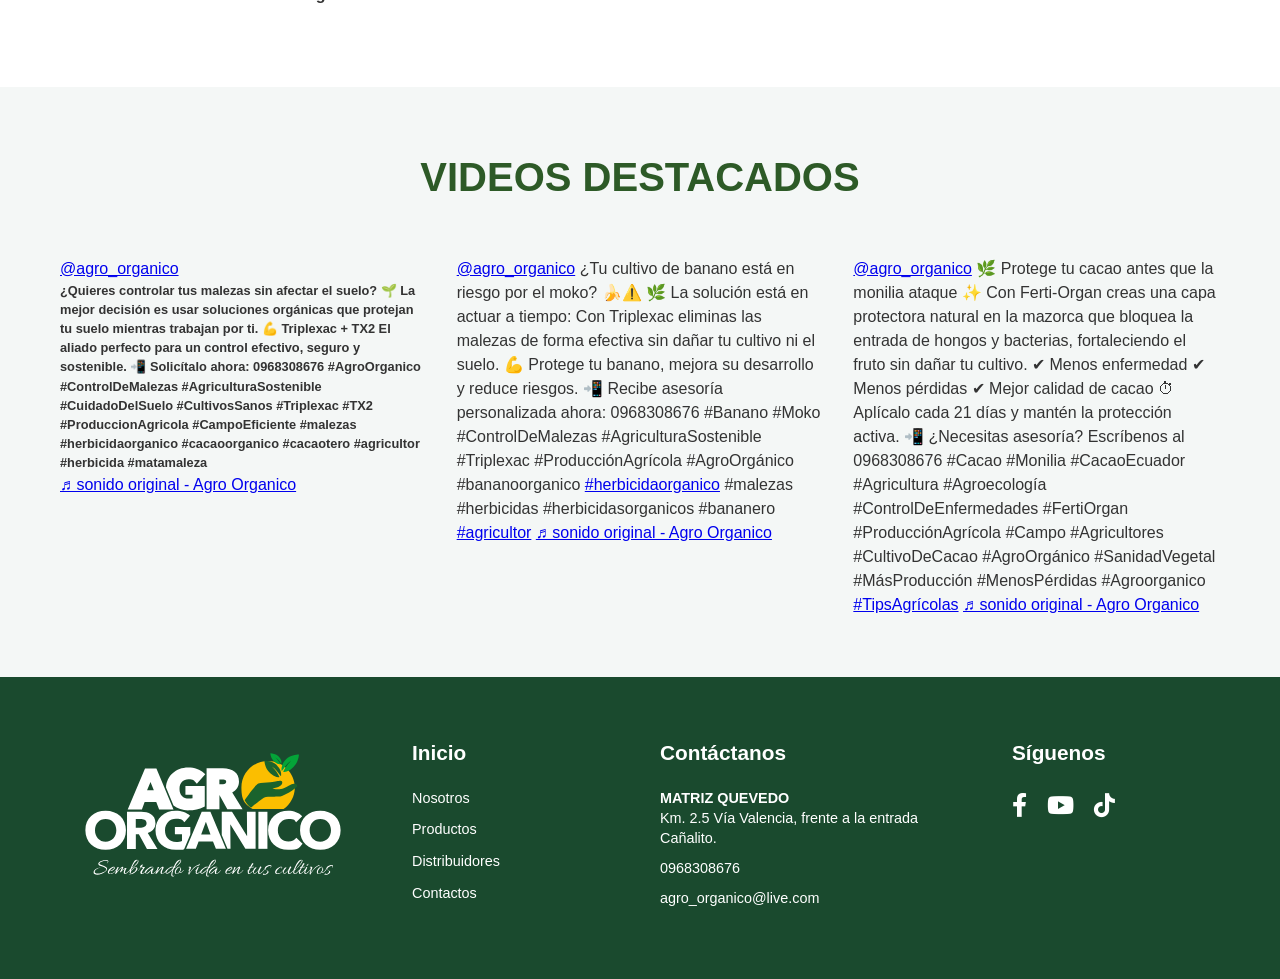
==== commit 050c6047: "Corrigiendo bugs" ====
--- a/index.html
+++ b/index.html
@@ -148,7 +148,7 @@
         
         <div class="carousel-track-container">
             <div class="carousel-track">
-                <article class="prod-card">
+                <article class="prod-card" onclick="window.location.href='productos1.html?producto=TRIPLEXAC GALON'" style="cursor: pointer;">
                     <span class="product-badge">Top ventas</span>
                     <div class="prod-image-stage">
                         <img src="img/productos/triplexac-galon.jpg" alt="Triplexac galon">
@@ -157,10 +157,10 @@
                         <span class="designation">Fertilizante foliar</span>
                         <h3>TRIPLEXAC</h3>
                         <p>Apoyo integral para el manejo sostenible de cultivos exigentes.</p>
-                        <a href="productos1.html" class="prod-link">Ver producto <i class="fas fa-arrow-right" aria-hidden="true"></i></a>
-                    </div>
-                </article>
-                <article class="prod-card">
+                    </div>
+                </article>
+
+                <article class="prod-card" onclick="window.location.href='productos1.html?producto=FERTI - ORGAN GALON'" style="cursor: pointer;">
                     <span class="product-badge">Organico</span>
                     <div class="prod-image-stage">
                         <img src="img/productos/ferti-galon.jpg" alt="Ferti-Organ galon">
@@ -169,10 +169,10 @@
                         <span class="designation">Proteccion vegetal</span>
                         <h3>FERTI-ORGAN</h3>
                         <p>Formula orientada a fortalecer la sanidad y calidad del cultivo.</p>
-                        <a href="productos1.html" class="prod-link">Ver producto <i class="fas fa-arrow-right" aria-hidden="true"></i></a>
-                    </div>
-                </article>
-                <article class="prod-card">
+                    </div>
+                </article>
+
+                <article class="prod-card" onclick="window.location.href='productos1.html?producto=FULL CACAO 25 KG'" style="cursor: pointer;">
                     <span class="product-badge">Cacao</span>
                     <div class="prod-image-stage">
                         <img src="img/productos/full-cacao.jpg" alt="Full Cacao">
@@ -181,10 +181,10 @@
                         <span class="designation">Nutricion especializada</span>
                         <h3>FULL CACAO</h3>
                         <p>Balance nutricional pensado para rendimiento y desarrollo del cacao.</p>
-                        <a href="productos1.html" class="prod-link">Ver producto <i class="fas fa-arrow-right" aria-hidden="true"></i></a>
-                    </div>
-                </article>
-                <article class="prod-card">
+                    </div>
+                </article>
+
+                <article class="prod-card" onclick="window.location.href='productos1.html?producto=FULL BANANO 25KG'" style="cursor: pointer;">
                     <span class="product-badge">Banano</span>
                     <div class="prod-image-stage">
                         <img src="img/productos/full-banano.jpg" alt="Full Banano">
@@ -193,10 +193,10 @@
                         <span class="designation">Nutricion especializada</span>
                         <h3>FULL BANANO</h3>
                         <p>Soporte nutricional para vigor, calidad y consistencia productiva.</p>
-                        <a href="productos1.html" class="prod-link">Ver producto <i class="fas fa-arrow-right" aria-hidden="true"></i></a>
-                    </div>
-                </article>
-                <article class="prod-card">
+                    </div>
+                </article>
+
+                <article class="prod-card" onclick="window.location.href='productos1.html?producto=NUTRI KIT'" style="cursor: pointer;">
                     <span class="product-badge">Bioestimulante</span>
                     <div class="prod-image-stage">
                         <img src="img/productos/nutrikit.jpg" alt="Nutrikit">
@@ -205,10 +205,10 @@
                         <span class="designation">Kit de nutricion</span>
                         <h3>NUTRIKIT</h3>
                         <p>Complemento practico para etapas donde el cultivo necesita impulso.</p>
-                        <a href="productos1.html" class="prod-link">Ver producto <i class="fas fa-arrow-right" aria-hidden="true"></i></a>
-                    </div>
-                </article>
-                <article class="prod-card">
+                    </div>
+                </article>
+
+                <article class="prod-card" onclick="window.location.href='productos1.html?producto=TX2 GALON'" style="cursor: pointer;">
                     <span class="product-badge">Manejo</span>
                     <div class="prod-image-stage">
                         <img src="img/productos/tx2-galon.png" alt="TX2 galon">
@@ -217,10 +217,10 @@
                         <span class="designation">Solucion agricola</span>
                         <h3>TX2</h3>
                         <p>Aliado para programas de manejo con enfoque eficiente y responsable.</p>
-                        <a href="productos1.html" class="prod-link">Ver producto <i class="fas fa-arrow-right" aria-hidden="true"></i></a>
-                    </div>
-                </article>
-                <article class="prod-card">
+                    </div>
+                </article>
+
+                <article class="prod-card" onclick="window.location.href='productos1.html?producto=SUPER KIT'" style="cursor: pointer;">
                     <span class="product-badge">Kit</span>
                     <div class="prod-image-stage">
                         <img src="img/productos/superkit.jpg" alt="Superkit">
@@ -229,10 +229,10 @@
                         <span class="designation">Programa completo</span>
                         <h3>SUPERKIT</h3>
                         <p>Seleccion de productos para acompanar el ciclo productivo.</p>
-                        <a href="productos1.html" class="prod-link">Ver producto <i class="fas fa-arrow-right" aria-hidden="true"></i></a>
-                    </div>
-                </article>
-                <article class="prod-card">
+                    </div>
+                </article>
+
+                <article class="prod-card" onclick="window.location.href='productos1.html?producto=DESBLOQUEADOR 25KG'" style="cursor: pointer;">
                     <span class="product-badge">Suelo</span>
                     <div class="prod-image-stage">
                         <img src="img/productos/desbloq-1kg.png" alt="Desbloqueador de suelo">
@@ -241,10 +241,10 @@
                         <span class="designation">Recuperacion de suelo</span>
                         <h3>DESBLOQUEADOR</h3>
                         <p>Apoyo para mejorar disponibilidad y aprovechamiento de nutrientes.</p>
-                        <a href="productos1.html" class="prod-link">Ver producto <i class="fas fa-arrow-right" aria-hidden="true"></i></a>
-                    </div>
-                </article>
-                <article class="prod-card">
+                    </div>
+                </article>
+
+                <article class="prod-card" onclick="window.location.href='productos1.html?producto=ALGAMID 500GR'" style="cursor: pointer;">
                     <span class="product-badge">Nuevo</span>
                     <div class="prod-image-stage">
                         <img src="img/productos/empaque-algamid2.jpg" alt="Algamid">
@@ -253,11 +253,10 @@
                         <span class="designation">Foliar y Edáfico</span>
                         <h3>ALGAMID</h3>
                         <p>Fertilizante con potasio, ácidos algínicos y aminoácidos para el máximo desarrollo.</p>
-                        <a href="productos1.html" class="prod-link">Ver producto <i class="fas fa-arrow-right" aria-hidden="true"></i></a>
-                    </div>
-                </article>
-
-                <article class="prod-card">
+                    </div>
+                </article>
+
+                <article class="prod-card" onclick="window.location.href='productos1.html?producto=ENKAPSULADOR 1KG'" style="cursor: pointer;">
                     <span class="product-badge">Nuevo</span>
                     <div class="prod-image-stage">
                         <img src="img/productos/empaque-enkapsulador.jpg" alt="Enkapsulador">
@@ -266,7 +265,6 @@
                         <span class="designation">Hidrogeles</span>
                         <h3>ENKAPSULADOR</h3>
                         <p>Retenedor de agua para el suelo, optimiza la hidratación en tus cultivos.</p>
-                        <a href="productos1.html" class="prod-link">Ver producto <i class="fas fa-arrow-right" aria-hidden="true"></i></a>
                     </div>
                 </article>
             </div>
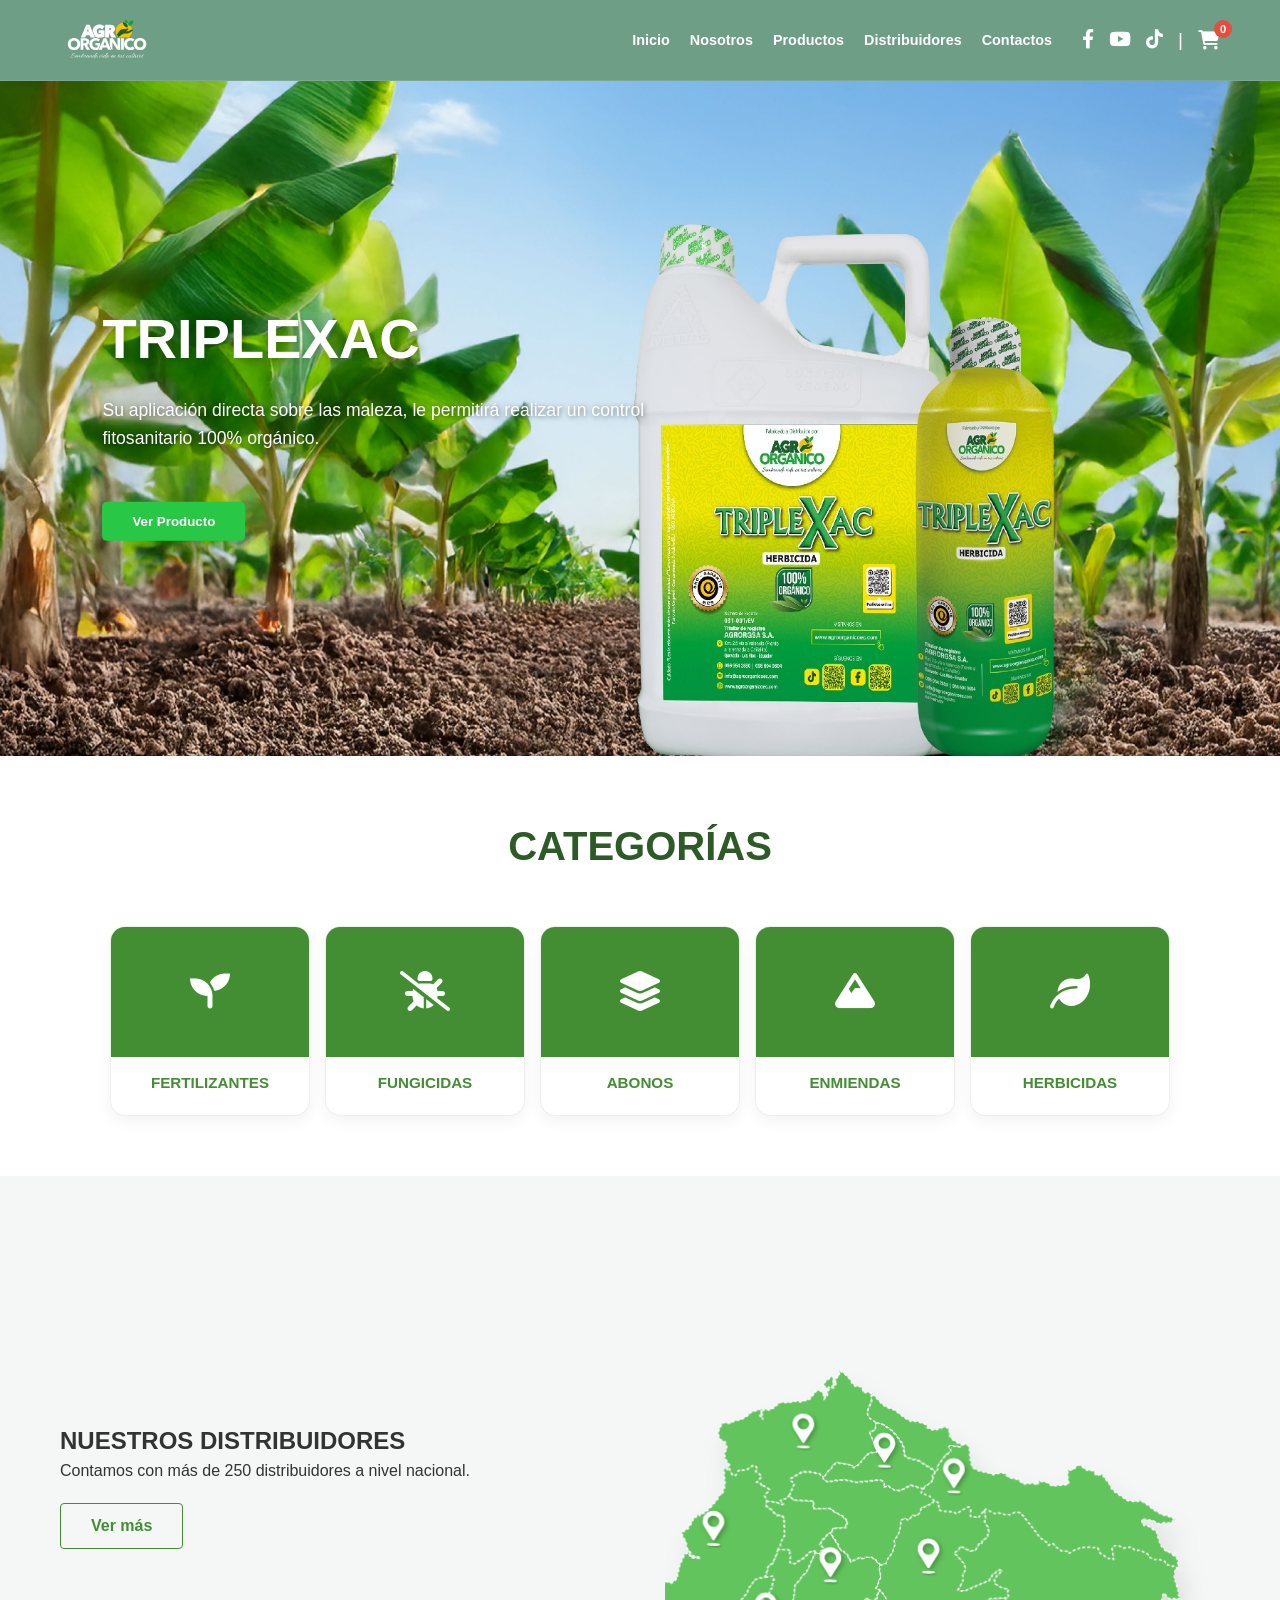
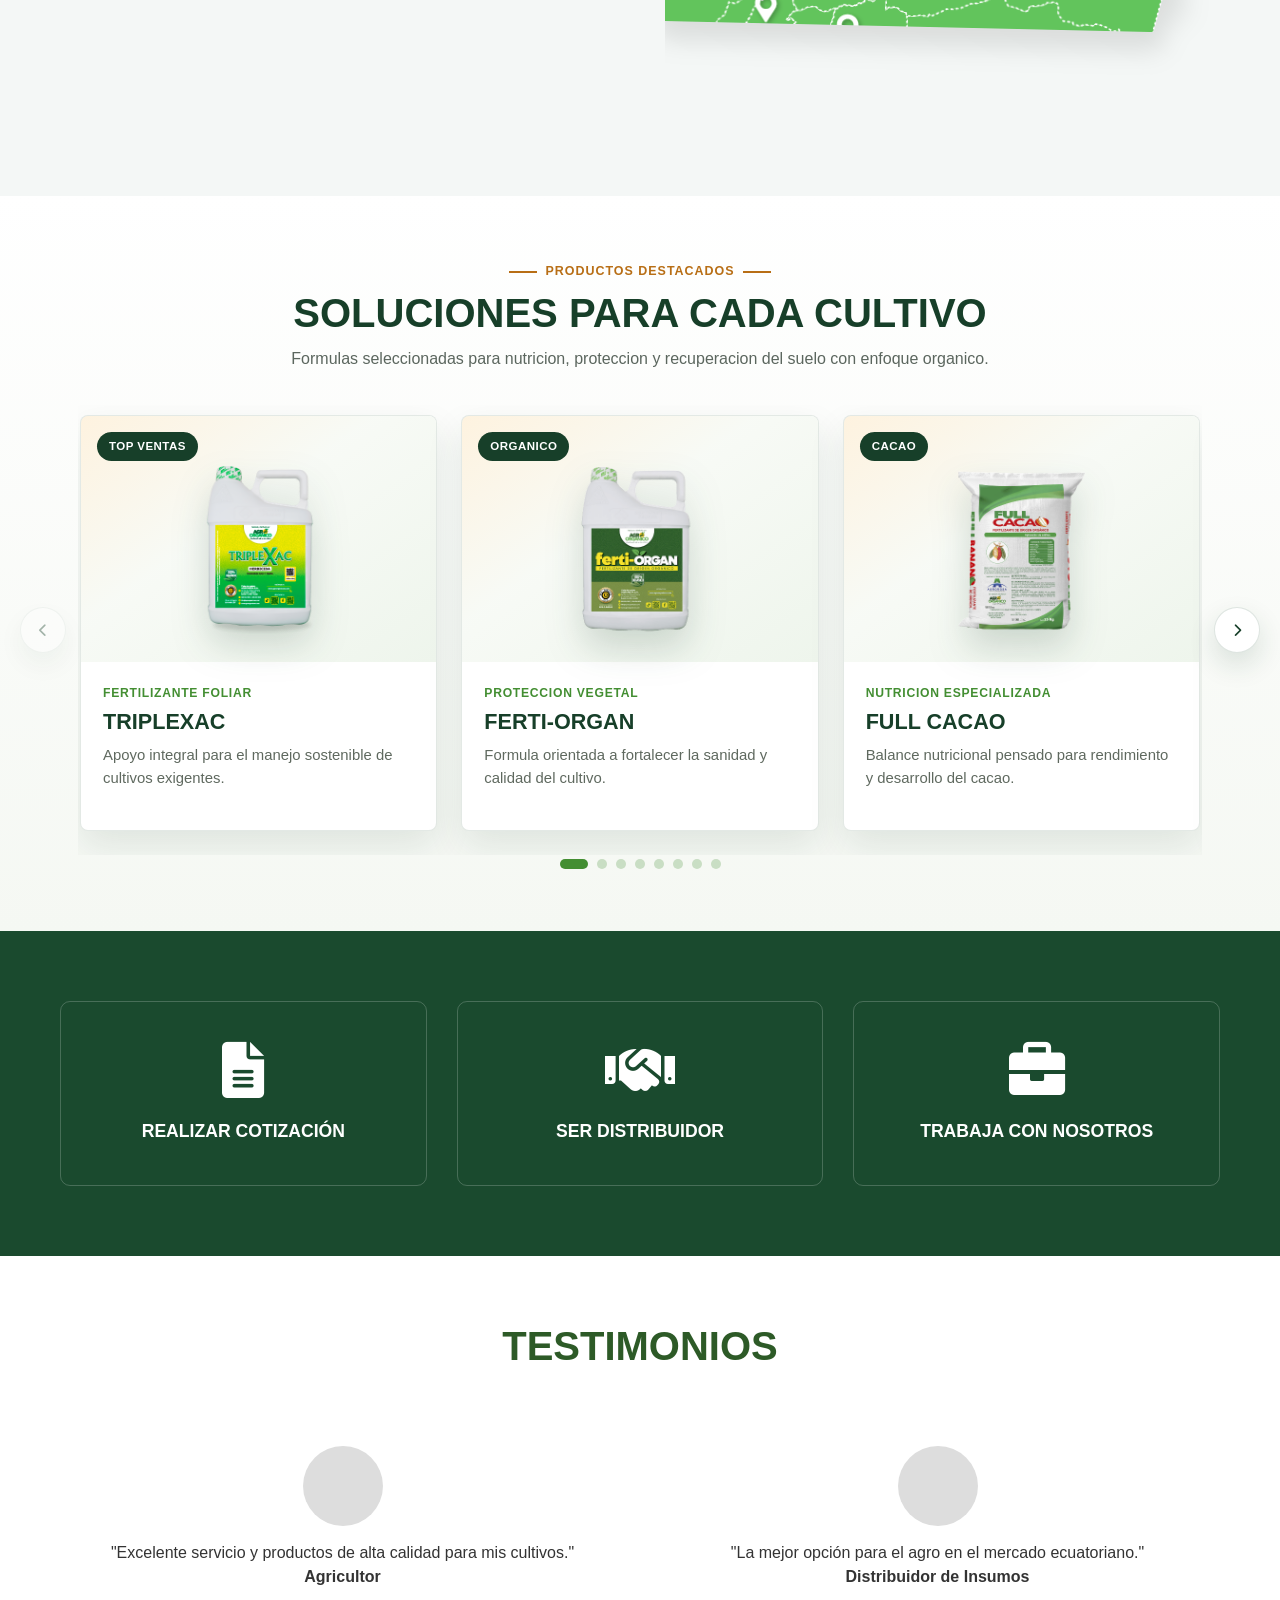
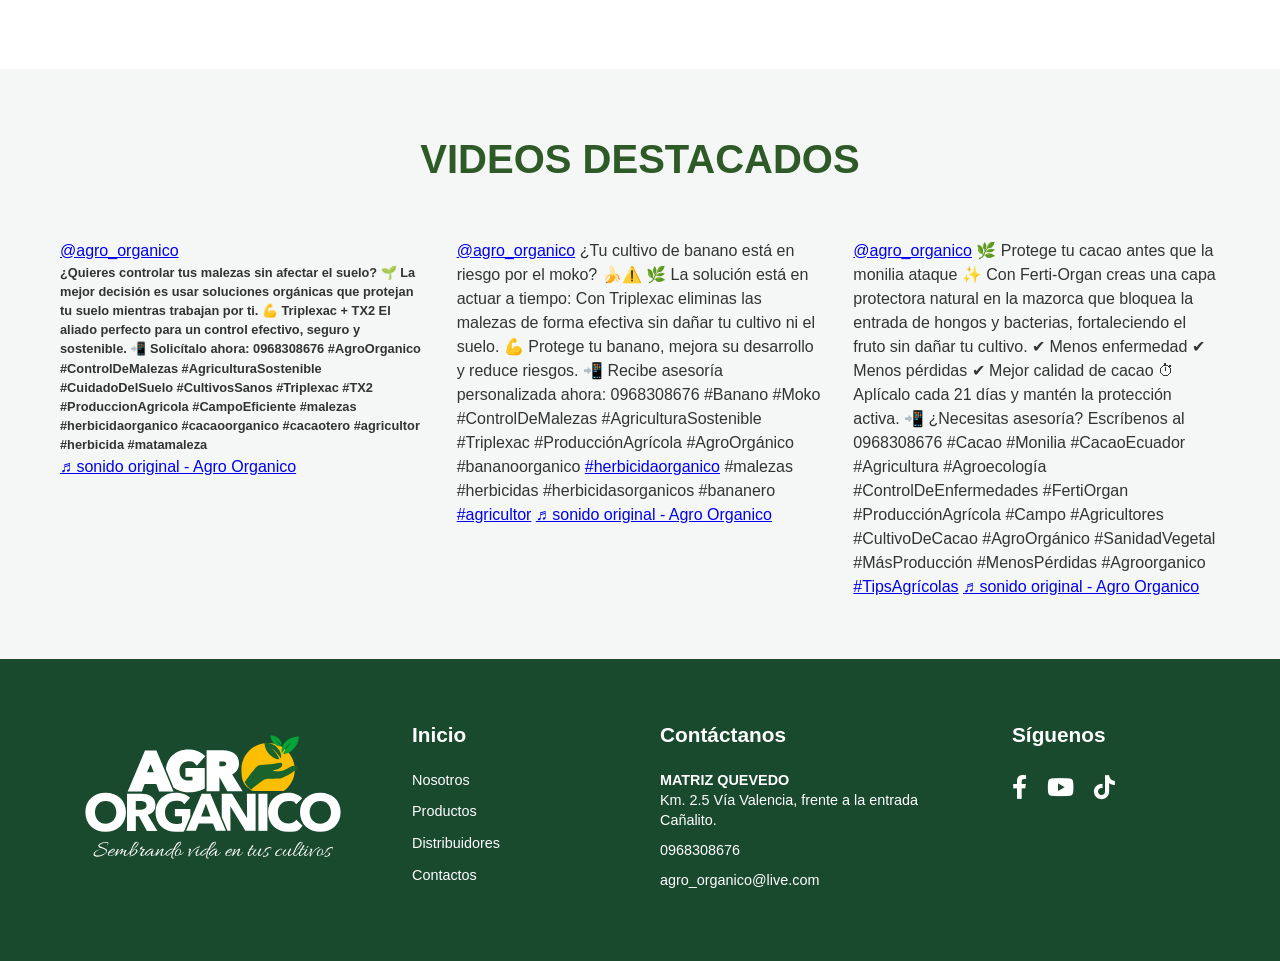
==== commit d80ed817: "Correccion de Errores Se corrigio tamaño de los ultimos 2 productos agregados. Se añadio imagen del " ====
--- a/index.html
+++ b/index.html
@@ -12,23 +12,40 @@
 <body>
 
     <header>
+    <div class="container nav-wrapper" style="display: flex; align-items: center; justify-content: space-between;">
         
-        <div class="container nav-wrapper">
-            <div class="logo">
+        <div class="logo">
             <a href="#">
                 <img src="img/favicon.svg" alt="Agro Organico Logo" class="logo-img">
             </a>
         </div>
+        
+        <div class="menu-and-icons" style="display: flex; align-items: center; gap: 30px;">
             <nav>
-                <ul class="nav-links">
+                <ul class="nav-links" style="display: flex; align-items: center; gap: 20px; list-style: none; margin: 0; padding: 0;">
                     <li><a href="#">Inicio</a></li>
                     <li><a href="nosotros.html">Nosotros</a></li>
                     <li><a href="productos1.html">Productos</a></li>
                     <li><a href="distribuidores.html">Distribuidores</a></li>
-                    <li><a href="#">Contactos</a></li>
+                    <li><a href="contactos.html">Contactos</a></li>
                 </ul>
             </nav>
-        </div>
+
+            <div class="nav-icons" style="display: flex; gap: 15px; align-items: center; font-size: 1.2rem;">
+                <a href="https://www.facebook.com/agroorganicoec2" target="_blank" style="color: white; text-decoration: none;"><i class="fab fa-facebook-f"></i></a>
+                <a href="https://www.youtube.com/@agroorganicoec" target="_blank" style="color: white; text-decoration: none;"><i class="fab fa-youtube"></i></a>
+                <a href="https://www.tiktok.com/@agro_organico" target="_blank" style="color: white; text-decoration: none;"><i class="fab fa-tiktok"></i></a>
+                
+                <span style="color: white;">|</span>
+                
+                <a href="productos1.html" id="cart-link" style="color: white; text-decoration: none; font-size: 1.2rem; position: relative; display: flex; align-items: center;">
+                    <i class="fas fa-shopping-cart"></i>
+                    <span class="cart-count" style="position: absolute; top: -10px; right: -12px; background: #e74c3c; color: white; border-radius: 50%; font-size: 0.7rem; width: 18px; height: 18px; display: flex; align-items: center; justify-content: center; font-weight: bold;">0</span>
+                </a>
+            </div>
+        </div>
+        
+    </div>
     </header>
 
     <section class="hero-slider">
@@ -36,27 +53,27 @@
         <div class="slide">
             <img src="img/slide/slider1.jpg" alt="Triplexac">
             <div class="hero-text triplexac-slide">
-                <h1>Triplexac</h1>
-                <p>Lorem Ipsum is simply dummy text of the printing and typesetting industry...</p>
-                <button class="btn-green-solid">Ver Producto</button>
+                <h1>TRIPLEXAC</h1>
+                <p>Su aplicación directa sobre las maleza, le permitirá realizar un control fitosanitario 100% orgánico.</p>
+                <button class="btn-green-solid" onclick="window.location.href='productos1.html?producto=TRIPLEXAC GALON'" style="cursor: pointer;">Ver Producto</button>
             </div>
         </div>
 
         <div class="slide">
             <img src="img/slide/slider2.jpg" alt="Slider 2">
             <div class="hero-text">
-                <h1>SUSTENTABILIDAD</h1>
-                <p>Cuidando la tierra de hoy para el mañana.</p>
-                <button class="btn-green-solid">Nosotros</button>
+                <h1>FERTIORGAN</h1>
+                <p>Su aplicación ayuda a mantener plantas mas vigorosas ante cualquier problema de plagas.</p>
+                <button class="btn-green-solid" onclick="window.location.href='productos1.html?producto=FERTI - ORGAN GALON'" style="cursor: pointer;">Ver Producto</button>
             </div>
         </div>
 
         <div class="slide">
-            <img src="img/slide/slider3.jpg" alt="Slider 3">
+            <img src="img/slide/slider3.png" alt="Slider 3">
             <div class="hero-text">
                 <h1>CALIDAD PREMIUM</h1>
                 <p>Resultados visibles en cada cosecha.</p>
-                <button class="btn-green-solid">Contactar</button>
+                <a href="contactos.html" class="btn-green-solid" style="text-decoration: none; display: inline-block;">Contactar</a>
             </div>
         </div>
         <div class="slide">
@@ -76,7 +93,7 @@
                 <div class="icon-top"><i class="fas fa-seedling"></i></div>
                 <div class="info-cat">
                     <h3>FERTILIZANTES</h3>
-                    <p>Talk with expert</p>
+                    
                 </div>
             </a>
 
@@ -84,7 +101,7 @@
                 <div class="icon-top"><i class="fas fa-bug-slash"></i></div>
                 <div class="info-cat">
                     <h3>FUNGICIDAS</h3>
-                    <p>Talk with expert</p>
+                    
                 </div>
             </a>
 
@@ -92,7 +109,7 @@
                  <div class="icon-top"><i class="fas fa-layer-group"></i></div>
                  <div class="info-cat">
                     <h3>ABONOS</h3>
-                    <p>Talk with expert</p>
+                    
                 </div>
             </a>
 
@@ -100,7 +117,7 @@
                 <div class="icon-top"><i class="fas fa-mountain"></i></div>
                 <div class="info-cat">
                     <h3>ENMIENDAS</h3>
-                    <p>Talk with expert</p>
+                    
                 </div>
             </a>
 
@@ -108,7 +125,7 @@
                 <div class="icon-top"><i class="fas fa-leaf"></i></div>
                 <div class="info-cat">
                     <h3>HERBICIDAS</h3>
-                    <p>Talk with expert</p>
+                   
                 </div>
             </a>
 
@@ -151,7 +168,7 @@
                 <article class="prod-card" onclick="window.location.href='productos1.html?producto=TRIPLEXAC GALON'" style="cursor: pointer;">
                     <span class="product-badge">Top ventas</span>
                     <div class="prod-image-stage">
-                        <img src="img/productos/triplexac-galon.jpg" alt="Triplexac galon">
+                        <img src="img/productos/galon-triplexac.png" alt="Triplexac galon">
                     </div>
                     <div class="prod-card-body">
                         <span class="designation">Fertilizante foliar</span>
@@ -163,7 +180,7 @@
                 <article class="prod-card" onclick="window.location.href='productos1.html?producto=FERTI - ORGAN GALON'" style="cursor: pointer;">
                     <span class="product-badge">Organico</span>
                     <div class="prod-image-stage">
-                        <img src="img/productos/ferti-galon.jpg" alt="Ferti-Organ galon">
+                        <img src="img/productos/ferti-galon.png" alt="Ferti-Organ galon">
                     </div>
                     <div class="prod-card-body">
                         <span class="designation">Proteccion vegetal</span>
@@ -175,7 +192,7 @@
                 <article class="prod-card" onclick="window.location.href='productos1.html?producto=FULL CACAO 25 KG'" style="cursor: pointer;">
                     <span class="product-badge">Cacao</span>
                     <div class="prod-image-stage">
-                        <img src="img/productos/full-cacao.jpg" alt="Full Cacao">
+                        <img src="img/productos/full-cacao.png" alt="Full Cacao">
                     </div>
                     <div class="prod-card-body">
                         <span class="designation">Nutricion especializada</span>
@@ -187,7 +204,7 @@
                 <article class="prod-card" onclick="window.location.href='productos1.html?producto=FULL BANANO 25KG'" style="cursor: pointer;">
                     <span class="product-badge">Banano</span>
                     <div class="prod-image-stage">
-                        <img src="img/productos/full-banano.jpg" alt="Full Banano">
+                        <img src="img/productos/full-banano.png" alt="Full Banano">
                     </div>
                     <div class="prod-card-body">
                         <span class="designation">Nutricion especializada</span>
@@ -199,7 +216,7 @@
                 <article class="prod-card" onclick="window.location.href='productos1.html?producto=NUTRI KIT'" style="cursor: pointer;">
                     <span class="product-badge">Bioestimulante</span>
                     <div class="prod-image-stage">
-                        <img src="img/productos/nutrikit.jpg" alt="Nutrikit">
+                        <img src="img/productos/nutrikit.png" alt="Nutrikit">
                     </div>
                     <div class="prod-card-body">
                         <span class="designation">Kit de nutricion</span>
@@ -223,7 +240,7 @@
                 <article class="prod-card" onclick="window.location.href='productos1.html?producto=SUPER KIT'" style="cursor: pointer;">
                     <span class="product-badge">Kit</span>
                     <div class="prod-image-stage">
-                        <img src="img/productos/superkit.jpg" alt="Superkit">
+                        <img src="img/productos/superkit.png" alt="Superkit">
                     </div>
                     <div class="prod-card-body">
                         <span class="designation">Programa completo</span>
@@ -247,7 +264,7 @@
                 <article class="prod-card" onclick="window.location.href='productos1.html?producto=ALGAMID 500GR'" style="cursor: pointer;">
                     <span class="product-badge">Nuevo</span>
                     <div class="prod-image-stage">
-                        <img src="img/productos/empaque-algamid2.jpg" alt="Algamid">
+                        <img src="img/productos/empaque-algamid2.png" alt="Algamid">
                     </div>
                     <div class="prod-card-body">
                         <span class="designation">Foliar y Edáfico</span>
@@ -259,7 +276,7 @@
                 <article class="prod-card" onclick="window.location.href='productos1.html?producto=ENKAPSULADOR 1KG'" style="cursor: pointer;">
                     <span class="product-badge">Nuevo</span>
                     <div class="prod-image-stage">
-                        <img src="img/productos/empaque-enkapsulador.jpg" alt="Enkapsulador">
+                        <img src="img/productos/empaque-enkapsulador.png" alt="Enkapsulador">
                     </div>
                     <div class="prod-card-body">
                         <span class="designation">Hidrogeles</span>
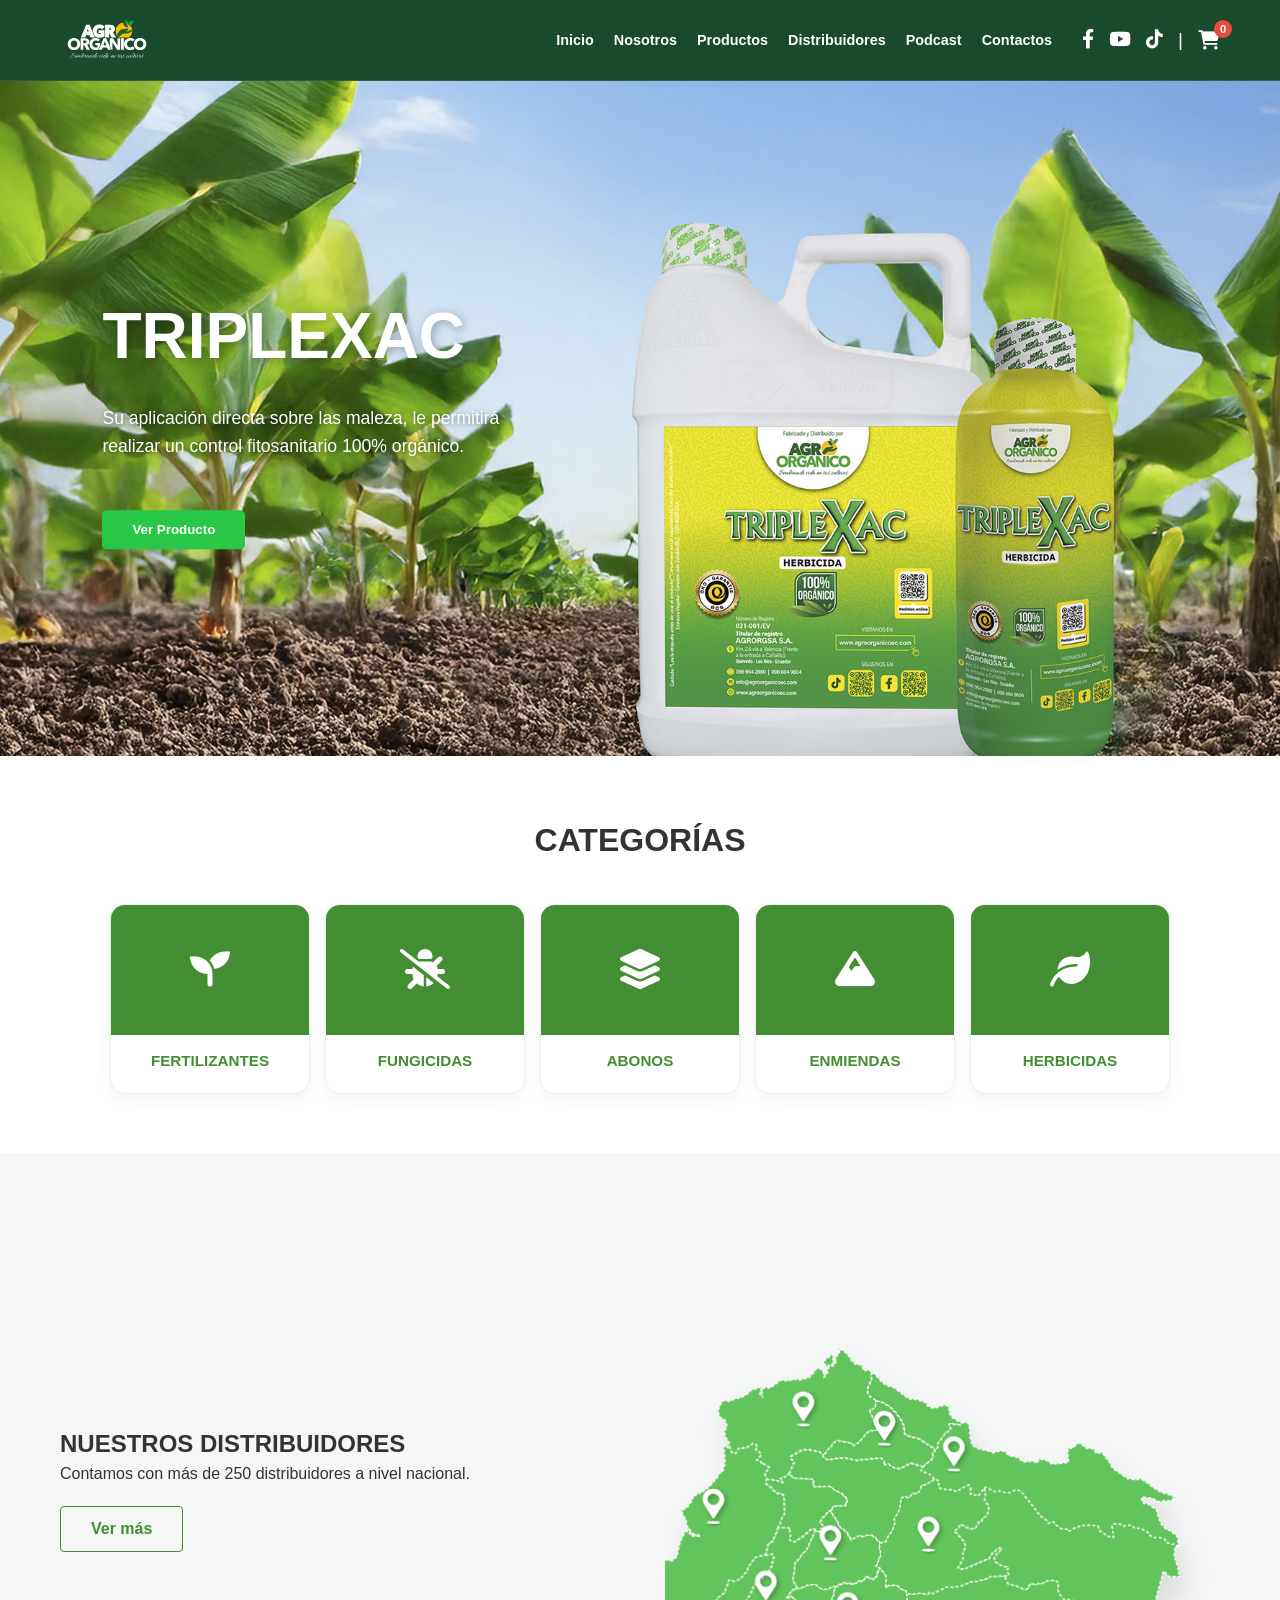
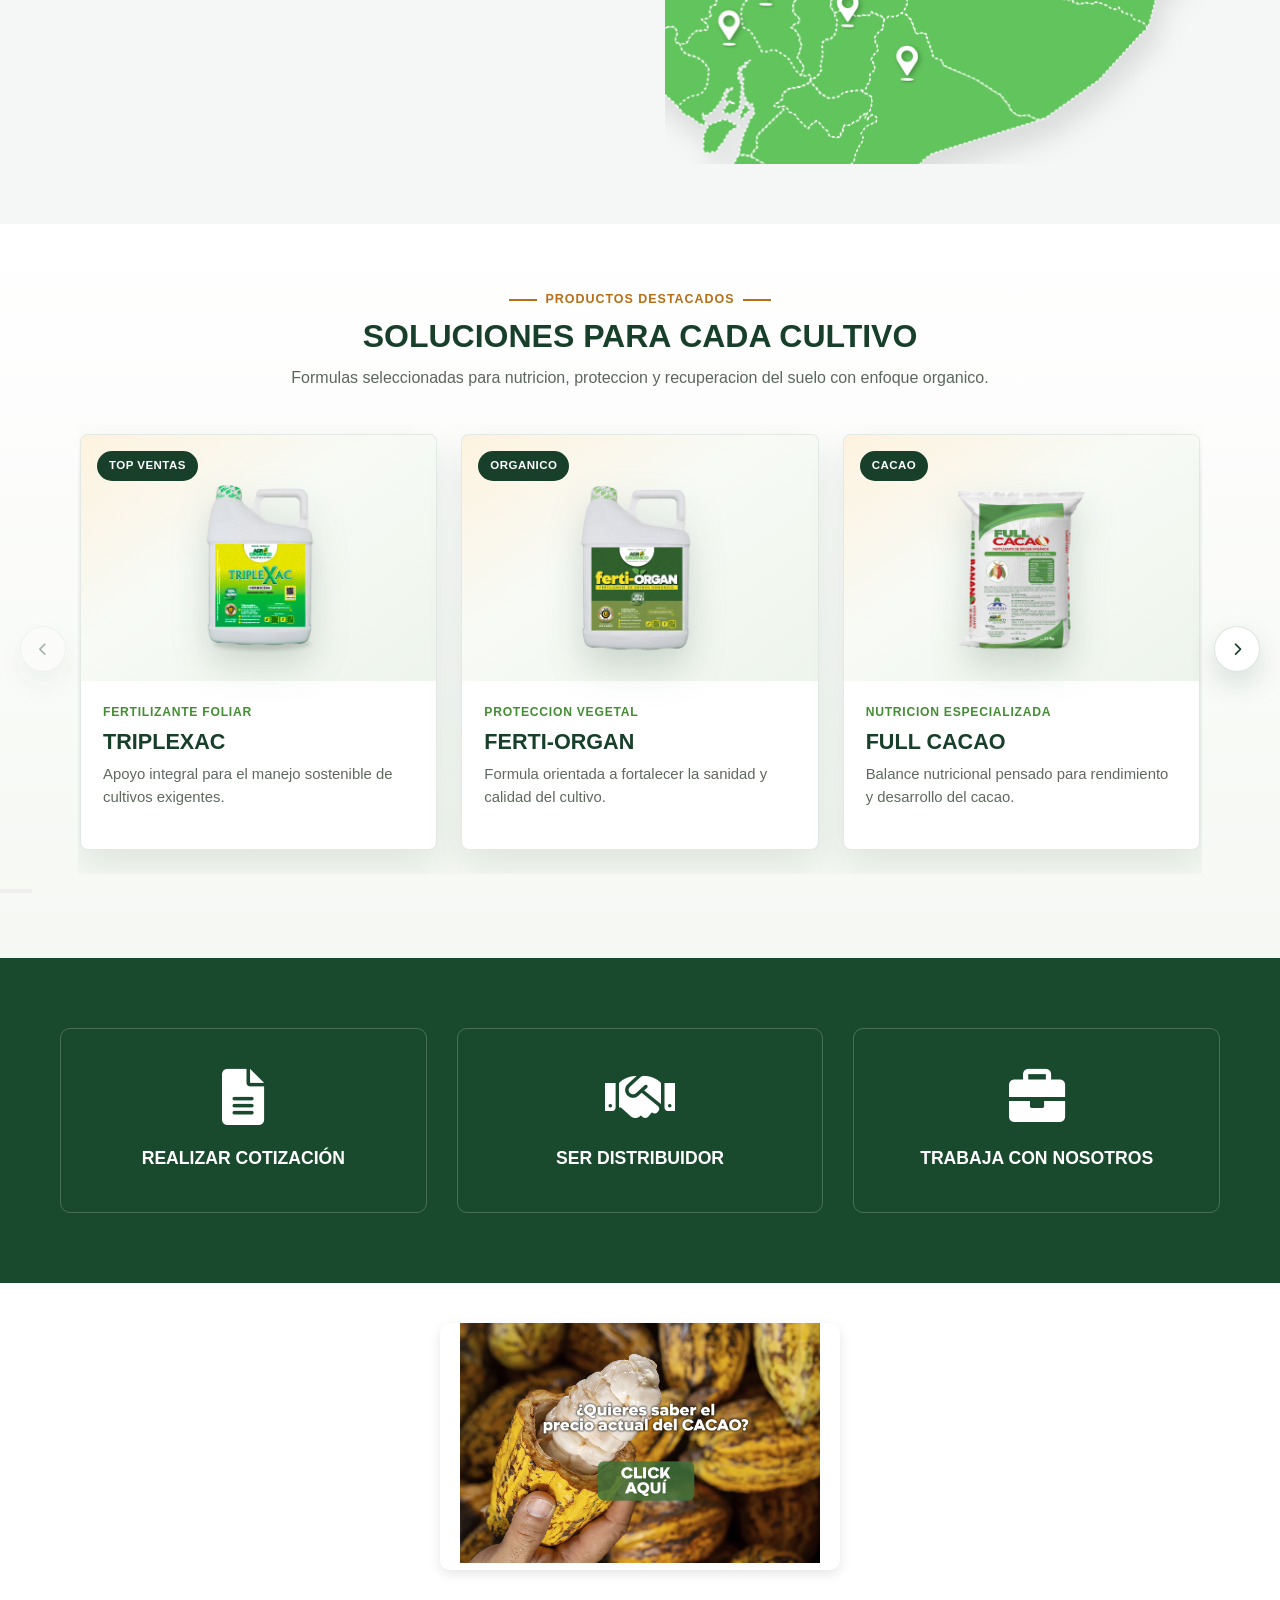
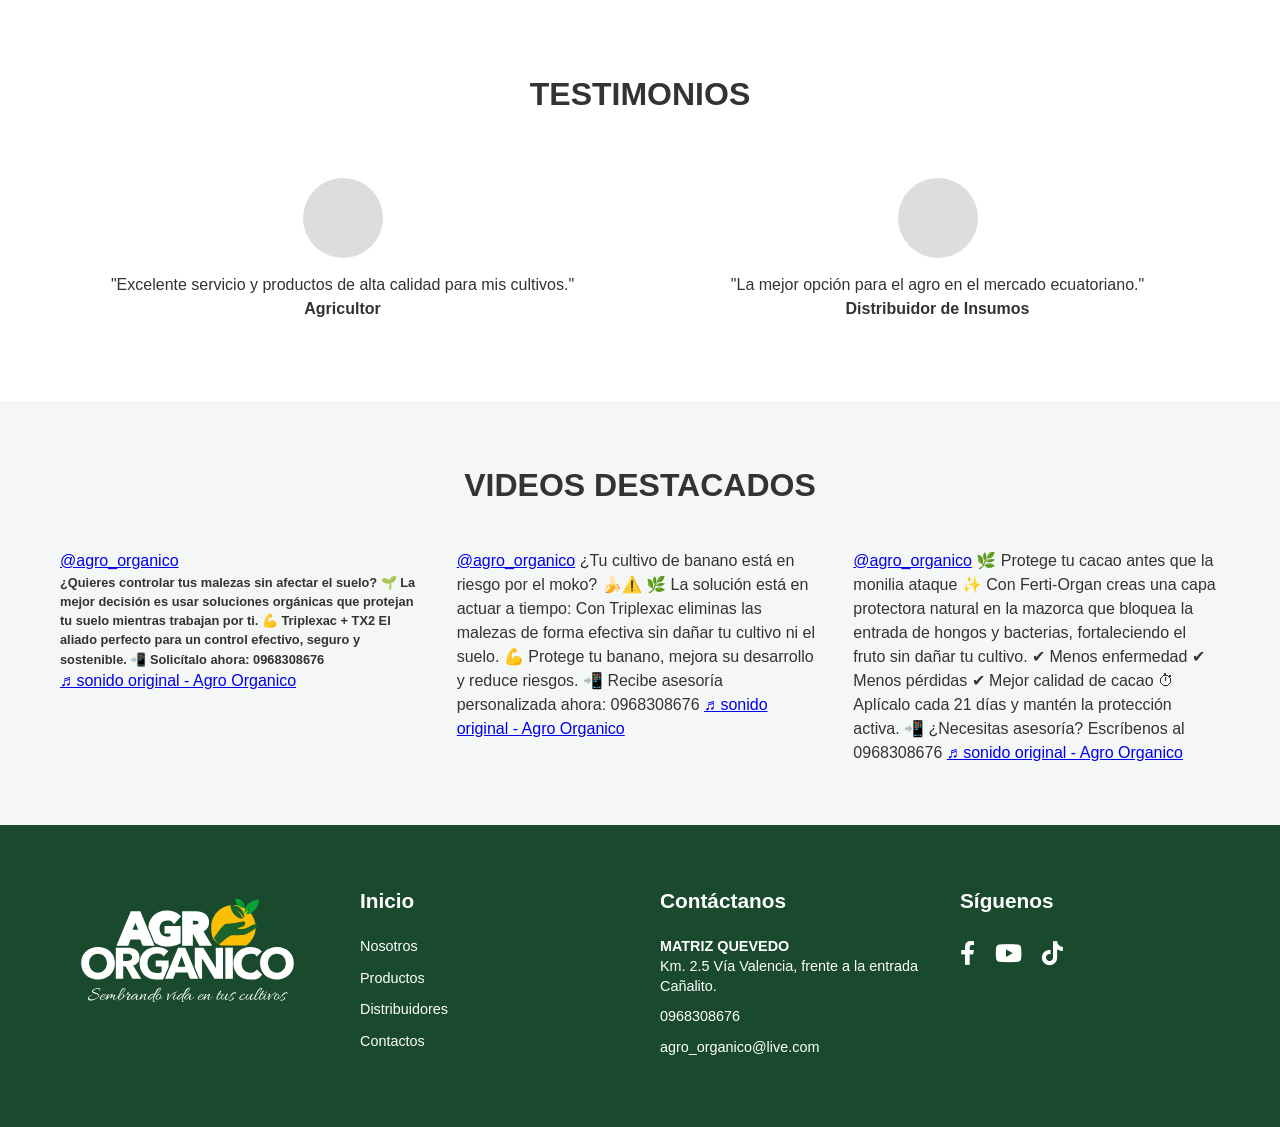
==== commit 0125748b: "Actualizacion" ====
--- a/index.html
+++ b/index.html
@@ -6,133 +6,130 @@
     <title>AGRO ORGANICO - Oficial</title>
     <link rel="icon" type="image/svg+xml" href="img/favicon.svg">
     <link rel="stylesheet" href="styles.css">
-
     <link rel="stylesheet" href="https://cdnjs.cloudflare.com/ajax/libs/font-awesome/6.0.0/css/all.min.css">
 </head>
 <body>
 
     <header>
-    <div class="container nav-wrapper" style="display: flex; align-items: center; justify-content: space-between;">
-        
-        <div class="logo">
-            <a href="#">
-                <img src="img/favicon.svg" alt="Agro Organico Logo" class="logo-img">
-            </a>
-        </div>
-        
-        <div class="menu-and-icons" style="display: flex; align-items: center; gap: 30px;">
-            <nav>
-                <ul class="nav-links" style="display: flex; align-items: center; gap: 20px; list-style: none; margin: 0; padding: 0;">
-                    <li><a href="#">Inicio</a></li>
-                    <li><a href="nosotros.html">Nosotros</a></li>
-                    <li><a href="productos1.html">Productos</a></li>
-                    <li><a href="distribuidores.html">Distribuidores</a></li>
-                    <li><a href="contactos.html">Contactos</a></li>
-                </ul>
-            </nav>
-
-            <div class="nav-icons" style="display: flex; gap: 15px; align-items: center; font-size: 1.2rem;">
-                <a href="https://www.facebook.com/agroorganicoec2" target="_blank" style="color: white; text-decoration: none;"><i class="fab fa-facebook-f"></i></a>
-                <a href="https://www.youtube.com/@agroorganicoec" target="_blank" style="color: white; text-decoration: none;"><i class="fab fa-youtube"></i></a>
-                <a href="https://www.tiktok.com/@agro_organico" target="_blank" style="color: white; text-decoration: none;"><i class="fab fa-tiktok"></i></a>
+        <div class="container nav-wrapper">
+            
+            <div class="logo">
+                <a href="#">
+                    <img src="img/favicon.svg" alt="Agro Organico Logo" class="logo-img">
+                </a>
+            </div>
+            
+            <div class="menu-and-icons">
+                <button class="mobile-menu-btn" id="mobile-menu-btn">
+                    <i class="fas fa-bars"></i>
+                </button>
                 
-                <span style="color: white;">|</span>
-                
-                <a href="productos1.html" id="cart-link" style="color: white; text-decoration: none; font-size: 1.2rem; position: relative; display: flex; align-items: center;">
-                    <i class="fas fa-shopping-cart"></i>
-                    <span class="cart-count" style="position: absolute; top: -10px; right: -12px; background: #e74c3c; color: white; border-radius: 50%; font-size: 0.7rem; width: 18px; height: 18px; display: flex; align-items: center; justify-content: center; font-weight: bold;">0</span>
-                </a>
-            </div>
-        </div>
-        
-    </div>
+                <nav>
+                    <ul class="nav-links" id="nav-links">
+                        <li><a href="#">Inicio</a></li>
+                        <li><a href="nosotros.html">Nosotros</a></li>
+                        <li><a href="productos1.html">Productos</a></li>
+                        <li><a href="distribuidores.html">Distribuidores</a></li>
+                        <li><a href="podcast.html">Podcast</a></li>
+                        <li><a href="contactos.html">Contactos</a></li>
+                    </ul>
+                </nav>
+
+                <div class="nav-icons">
+                    <a href="https://www.facebook.com/agroorganicoec2" target="_blank" style="color: white; text-decoration: none;"><i class="fab fa-facebook-f"></i></a>
+                    <a href="https://www.youtube.com/@agroorganicoec" target="_blank" style="color: white; text-decoration: none;"><i class="fab fa-youtube"></i></a>
+                    <a href="https://www.tiktok.com/@agro_organico" target="_blank" style="color: white; text-decoration: none;"><i class="fab fa-tiktok"></i></a>
+                    
+                    <span style="color: white;">|</span>
+                    
+                    <a href="productos1.html" id="cart-link" style="color: white; text-decoration: none; position: relative; display: flex; align-items: center;">
+                        <i class="fas fa-shopping-cart"></i>
+                        <span class="cart-count" id="cart-count">0</span>
+                    </a>
+                </div>
+            </div>
+            
+        </div>
     </header>
 
     <section class="hero-slider">
-    <div class="slider-track">
-        <div class="slide">
-            <img src="img/slide/slider1.jpg" alt="Triplexac">
-            <div class="hero-text triplexac-slide">
-                <h1>TRIPLEXAC</h1>
-                <p>Su aplicación directa sobre las maleza, le permitirá realizar un control fitosanitario 100% orgánico.</p>
-                <button class="btn-green-solid" onclick="window.location.href='productos1.html?producto=TRIPLEXAC GALON'" style="cursor: pointer;">Ver Producto</button>
-            </div>
-        </div>
-
-        <div class="slide">
-            <img src="img/slide/slider2.jpg" alt="Slider 2">
-            <div class="hero-text">
-                <h1>FERTIORGAN</h1>
-                <p>Su aplicación ayuda a mantener plantas mas vigorosas ante cualquier problema de plagas.</p>
-                <button class="btn-green-solid" onclick="window.location.href='productos1.html?producto=FERTI - ORGAN GALON'" style="cursor: pointer;">Ver Producto</button>
-            </div>
-        </div>
-
-        <div class="slide">
-            <img src="img/slide/slider3.png" alt="Slider 3">
-            <div class="hero-text">
-                <h1>CALIDAD PREMIUM</h1>
-                <p>Resultados visibles en cada cosecha.</p>
-                <a href="contactos.html" class="btn-green-solid" style="text-decoration: none; display: inline-block;">Contactar</a>
-            </div>
-        </div>
-        <div class="slide">
-            <img src="img/slide/slider1.jpg" alt="Triplexac">
-            
-        </div>
-    </div>
-</section>
-
-
+        <div class="slider-track">
+            <div class="slide">
+                <img src="img/slide/slider1.jpg" alt="Triplexac">
+                <div class="hero-text triplexac-slide">
+                    <h1>TRIPLEXAC</h1>
+                    <p>Su aplicación directa sobre las maleza, le permitirá realizar un control fitosanitario 100% orgánico.</p>
+                    <button class="btn-green-solid" onclick="window.location.href='productos1.html?producto=TRIPLEXAC GALON'" style="cursor: pointer;">Ver Producto</button>
+                </div>
+            </div>
+
+            <div class="slide">
+                <img src="img/slide/slider2.jpg" alt="Slider 2">
+                <div class="hero-text">
+                    <h1>FERTIORGAN</h1>
+                    <p>Su aplicación ayuda a mantener plantas más vigorosas ante cualquier problema de plagas.</p>
+                    <button class="btn-green-solid" onclick="window.location.href='productos1.html?producto=FERTI - ORGAN GALON'" style="cursor: pointer;">Ver Producto</button>
+                </div>
+            </div>
+
+            <div class="slide">
+                <img src="img/slide/slider3.jpg" alt="Slider 3">
+                <div class="hero-text">
+                    <h1>CALIDAD PREMIUM</h1>
+                    <p>Resultados visibles en cada cosecha.</p>
+                    <a href="contactos.html" class="btn-green-solid" style="text-decoration: none; display: inline-block;">Contactar</a>
+                </div>
+            </div>
+
+           
+
+            <div class="slide">
+                <img src="img/slide/slider1.jpg" alt="Triplexac">
+            </div>
+        </div>
+    </section>
 
     <section class="section">
         <h2 class="section-title">CATEGORÍAS</h2>
         <div class="container grid-categories">
             
-            <a href="productos1.html?cat=foliar" class="card-cat" style="text-decoration: none; color: inherit; display: block; transition: transform 0.3s ease;" onmouseover="this.style.transform='translateY(-5px)'" onmouseout="this.style.transform='translateY(0)'">
+            <a href="productos1.html?cat=foliar" class="card-cat" style="text-decoration: none; color: inherit; display: block;">
                 <div class="icon-top"><i class="fas fa-seedling"></i></div>
                 <div class="info-cat">
                     <h3>FERTILIZANTES</h3>
-                    
-                </div>
-            </a>
-
-            <a href="productos1.html?cat=fungicidas" class="card-cat" style="text-decoration: none; color: inherit; display: block; transition: transform 0.3s ease;" onmouseover="this.style.transform='translateY(-5px)'" onmouseout="this.style.transform='translateY(0)'">
+                </div>
+            </a>
+
+            <a href="productos1.html?cat=fungicidas" class="card-cat" style="text-decoration: none; color: inherit; display: block;">
                 <div class="icon-top"><i class="fas fa-bug-slash"></i></div>
                 <div class="info-cat">
                     <h3>FUNGICIDAS</h3>
-                    
-                </div>
-            </a>
-
-            <a href="productos1.html?cat=edaficos" class="card-cat" style="text-decoration: none; color: inherit; display: block; transition: transform 0.3s ease;" onmouseover="this.style.transform='translateY(-5px)'" onmouseout="this.style.transform='translateY(0)'">
+                </div>
+            </a>
+
+            <a href="productos1.html?cat=edaficos" class="card-cat" style="text-decoration: none; color: inherit; display: block;">
                  <div class="icon-top"><i class="fas fa-layer-group"></i></div>
                  <div class="info-cat">
                     <h3>ABONOS</h3>
-                    
-                </div>
-            </a>
-
-            <a href="productos1.html?cat=enmiendas" class="card-cat" style="text-decoration: none; color: inherit; display: block; transition: transform 0.3s ease;" onmouseover="this.style.transform='translateY(-5px)'" onmouseout="this.style.transform='translateY(0)'">
+                </div>
+            </a>
+
+            <a href="productos1.html?cat=enmiendas" class="card-cat" style="text-decoration: none; color: inherit; display: block;">
                 <div class="icon-top"><i class="fas fa-mountain"></i></div>
                 <div class="info-cat">
                     <h3>ENMIENDAS</h3>
-                    
-                </div>
-            </a>
-
-            <a href="productos1.html?cat=herbicidas" class="card-cat" style="text-decoration: none; color: inherit; display: block; transition: transform 0.3s ease;" onmouseover="this.style.transform='translateY(-5px)'" onmouseout="this.style.transform='translateY(0)'">
+                </div>
+            </a>
+
+            <a href="productos1.html?cat=herbicidas" class="card-cat" style="text-decoration: none; color: inherit; display: block;">
                 <div class="icon-top"><i class="fas fa-leaf"></i></div>
                 <div class="info-cat">
                     <h3>HERBICIDAS</h3>
-                   
-                </div>
-            </a>
-
-        </div>
-    </section>
-
-
+                </div>
+            </a>
+
+        </div>
+    </section>
 
     <section class="section bg-light">
         <div class="container split-view">
@@ -152,166 +149,174 @@
     </section>
 
     <section class="section featured-products-section" aria-labelledby="featured-products-title">
-    <div class="container featured-products-header">
-        <span class="section-kicker">Productos destacados</span>
-        <h2 class="section-title" id="featured-products-title">SOLUCIONES PARA CADA CULTIVO</h2>
-        <p>Formulas seleccionadas para nutricion, proteccion y recuperacion del suelo con enfoque organico.</p>
-    </div>
-
-    <div class="carousel-container" aria-label="Carrusel de productos destacados">
-        <button class="prev-btn carousel-btn" type="button" aria-label="Producto anterior">
-            <i class="fas fa-chevron-left" aria-hidden="true"></i>
-        </button>
+        <div class="container featured-products-header">
+            <span class="section-kicker">Productos destacados</span>
+            <h2 class="section-title" id="featured-products-title">SOLUCIONES PARA CADA CULTIVO</h2>
+            <p>Formulas seleccionadas para nutricion, proteccion y recuperacion del suelo con enfoque organico.</p>
+        </div>
+
+        <div class="carousel-container" aria-label="Carrusel de productos destacados">
+            <button class="prev-btn carousel-btn" type="button" aria-label="Producto anterior">
+                <i class="fas fa-chevron-left" aria-hidden="true"></i>
+            </button>
+            
+            <div class="carousel-track-container">
+                <div class="carousel-track">
+                    <article class="prod-card" onclick="window.location.href='productos1.html?producto=TRIPLEXAC GALON'" style="cursor: pointer;">
+                        <span class="product-badge">Top ventas</span>
+                        <div class="prod-image-stage">
+                            <img src="img/productos/galon-triplexac.png" alt="Triplexac galon">
+                        </div>
+                        <div class="prod-card-body">
+                            <span class="designation">Fertilizante foliar</span>
+                            <h3>TRIPLEXAC</h3>
+                            <p>Apoyo integral para el manejo sostenible de cultivos exigentes.</p>
+                        </div>
+                    </article>
+
+                    <article class="prod-card" onclick="window.location.href='productos1.html?producto=FERTI - ORGAN GALON'" style="cursor: pointer;">
+                        <span class="product-badge">Organico</span>
+                        <div class="prod-image-stage">
+                            <img src="img/productos/ferti-galon.png" alt="Ferti-Organ galon">
+                        </div>
+                        <div class="prod-card-body">
+                            <span class="designation">Proteccion vegetal</span>
+                            <h3>FERTI-ORGAN</h3>
+                            <p>Formula orientada a fortalecer la sanidad y calidad del cultivo.</p>
+                        </div>
+                    </article>
+
+                    <article class="prod-card" onclick="window.location.href='productos1.html?producto=FULL CACAO 25 KG'" style="cursor: pointer;">
+                        <span class="product-badge">Cacao</span>
+                        <div class="prod-image-stage">
+                            <img src="img/productos/full-cacao.png" alt="Full Cacao">
+                        </div>
+                        <div class="prod-card-body">
+                            <span class="designation">Nutricion especializada</span>
+                            <h3>FULL CACAO</h3>
+                            <p>Balance nutricional pensado para rendimiento y desarrollo del cacao.</p>
+                        </div>
+                    </article>
+
+                    <article class="prod-card" onclick="window.location.href='productos1.html?producto=FULL BANANO 25KG'" style="cursor: pointer;">
+                        <span class="product-badge">Banano</span>
+                        <div class="prod-image-stage">
+                            <img src="img/productos/full-banano.png" alt="Full Banano">
+                        </div>
+                        <div class="prod-card-body">
+                            <span class="designation">Nutricion especializada</span>
+                            <h3>FULL BANANO</h3>
+                            <p>Soporte nutricional para vigor, calidad y consistencia productiva.</p>
+                        </div>
+                    </article>
+
+                    <article class="prod-card" onclick="window.location.href='productos1.html?producto=NUTRI KIT'" style="cursor: pointer;">
+                        <span class="product-badge">Bioestimulante</span>
+                        <div class="prod-image-stage">
+                            <img src="img/productos/nutrikit.png" alt="Nutrikit">
+                        </div>
+                        <div class="prod-card-body">
+                            <span class="designation">Kit de nutricion</span>
+                            <h3>NUTRIKIT</h3>
+                            <p>Complemento practico para etapas donde el cultivo necesita impulso.</p>
+                        </div>
+                    </article>
+
+                    <article class="prod-card" onclick="window.location.href='productos1.html?producto=TX2 GALON'" style="cursor: pointer;">
+                        <span class="product-badge">Manejo</span>
+                        <div class="prod-image-stage">
+                            <img src="img/productos/tx2-galon.png" alt="TX2 galon">
+                        </div>
+                        <div class="prod-card-body">
+                            <span class="designation">Solucion agricola</span>
+                            <h3>TX2</h3>
+                            <p>Aliado para programas de manejo con enfoque eficiente y responsable.</p>
+                        </div>
+                    </article>
+
+                    <article class="prod-card" onclick="window.location.href='productos1.html?producto=SUPER KIT'" style="cursor: pointer;">
+                        <span class="product-badge">Kit</span>
+                        <div class="prod-image-stage">
+                            <img src="img/productos/superkit.png" alt="Superkit">
+                        </div>
+                        <div class="prod-card-body">
+                            <span class="designation">Programa completo</span>
+                            <h3>SUPERKIT</h3>
+                            <p>Seleccion de productos para acompanar el ciclo productivo.</p>
+                        </div>
+                    </article>
+
+                    <article class="prod-card" onclick="window.location.href='productos1.html?producto=DESBLOQUEADOR 25KG'" style="cursor: pointer;">
+                        <span class="product-badge">Suelo</span>
+                        <div class="prod-image-stage">
+                            <img src="img/productos/desbloq-1kg.png" alt="Desbloqueador de suelo">
+                        </div>
+                        <div class="prod-card-body">
+                            <span class="designation">Recuperacion de suelo</span>
+                            <h3>DESBLOQUEADOR</h3>
+                            <p>Apoyo para mejorar disponibilidad y aprovechamiento de nutrientes.</p>
+                        </div>
+                    </article>
+
+                    <article class="prod-card" onclick="window.location.href='productos1.html?producto=ALGAMID 500GR'" style="cursor: pointer;">
+                        <span class="product-badge">Nuevo</span>
+                        <div class="prod-image-stage">
+                            <img src="img/productos/empaque-algamid2.png" alt="Algamid">
+                        </div>
+                        <div class="prod-card-body">
+                            <span class="designation">Foliar y Edáfico</span>
+                            <h3>ALGAMID</h3>
+                            <p>Fertilizante con potasio, ácidos algínicos y aminoácidos para el máximo desarrollo.</p>
+                        </div>
+                    </article>
+
+                    <article class="prod-card" onclick="window.location.href='productos1.html?producto=ENKAPSULADOR 1KG'" style="cursor: pointer;">
+                        <span class="product-badge">Nuevo</span>
+                        <div class="prod-image-stage">
+                            <img src="img/productos/empaque-enkapsulador.png" alt="Enkapsulador">
+                        </div>
+                        <div class="prod-card-body">
+                            <span class="designation">Hidrogeles</span>
+                            <h3>ENKAPSULADOR</h3>
+                            <p>Retenedor de agua para el suelo, optimiza la hidratación en tus cultivos.</p>
+                        </div>
+                    </article>
+                </div>
+            </div>
+
+            <button class="next-btn carousel-btn" type="button" aria-label="Producto siguiente">
+                <i class="fas fa-chevron-right" aria-hidden="true"></i>
+            </button>
+        </div>
+        <div class="carousel-dots" aria-label="Indicadores del carrusel"></div>
+    </section>
+
+    <section class="cta-dark">
+        <div class="container grid-responsive">
+            <a href="https://wa.me/593968308676?text=Hola,%20me%20gustar%C3%ADa%20realizar%20una%20cotizaci%C3%B3n" target="_blank" class="cta-item" style="text-decoration: none; color: inherit; cursor: pointer; display: flex; flex-direction: column; align-items: center; transition: transform 0.3s ease;" onmouseover="this.style.transform='scale(1.05)'" onmouseout="this.style.transform='scale(1)'">
+                <i class="fas fa-file-alt"></i>
+                <h3>REALIZAR COTIZACIÓN</h3>
+            </a>
+            <a href="ser-distribuidor.html" class="cta-item" style="text-decoration: none; color: inherit; cursor: pointer; display: flex; flex-direction: column; align-items: center;">
+                <i class="fas fa-handshake"></i>
+                <h3>SER DISTRIBUIDOR</h3>
+            </a>
+            <a href="trabaja-con-nosotros.html" class="cta-item" style="text-decoration: none; color: inherit; cursor: pointer; display: flex; flex-direction: column; align-items: center;">
+                <i class="fas fa-briefcase"></i>
+                <h3>TRABAJA CON NOSOTROS</h3>
+            </a>
+        </div>
+    </section>
+
+
+        <section class="cacao-banner">
+            <div class="container">
+                <a href="https://wa.me/593968308676?text=Hola,%20quiero%20consultar%20el%20precio%20actual%20del%20cacao" target="_blank" rel="noopener noreferrer">
+                    <img src="img/precio.jpeg" alt="Consulta el precio actual del cacao">
+                </a>
+            </div>
+        </section>
         
-        <div class="carousel-track-container">
-            <div class="carousel-track">
-                <article class="prod-card" onclick="window.location.href='productos1.html?producto=TRIPLEXAC GALON'" style="cursor: pointer;">
-                    <span class="product-badge">Top ventas</span>
-                    <div class="prod-image-stage">
-                        <img src="img/productos/galon-triplexac.png" alt="Triplexac galon">
-                    </div>
-                    <div class="prod-card-body">
-                        <span class="designation">Fertilizante foliar</span>
-                        <h3>TRIPLEXAC</h3>
-                        <p>Apoyo integral para el manejo sostenible de cultivos exigentes.</p>
-                    </div>
-                </article>
-
-                <article class="prod-card" onclick="window.location.href='productos1.html?producto=FERTI - ORGAN GALON'" style="cursor: pointer;">
-                    <span class="product-badge">Organico</span>
-                    <div class="prod-image-stage">
-                        <img src="img/productos/ferti-galon.png" alt="Ferti-Organ galon">
-                    </div>
-                    <div class="prod-card-body">
-                        <span class="designation">Proteccion vegetal</span>
-                        <h3>FERTI-ORGAN</h3>
-                        <p>Formula orientada a fortalecer la sanidad y calidad del cultivo.</p>
-                    </div>
-                </article>
-
-                <article class="prod-card" onclick="window.location.href='productos1.html?producto=FULL CACAO 25 KG'" style="cursor: pointer;">
-                    <span class="product-badge">Cacao</span>
-                    <div class="prod-image-stage">
-                        <img src="img/productos/full-cacao.png" alt="Full Cacao">
-                    </div>
-                    <div class="prod-card-body">
-                        <span class="designation">Nutricion especializada</span>
-                        <h3>FULL CACAO</h3>
-                        <p>Balance nutricional pensado para rendimiento y desarrollo del cacao.</p>
-                    </div>
-                </article>
-
-                <article class="prod-card" onclick="window.location.href='productos1.html?producto=FULL BANANO 25KG'" style="cursor: pointer;">
-                    <span class="product-badge">Banano</span>
-                    <div class="prod-image-stage">
-                        <img src="img/productos/full-banano.png" alt="Full Banano">
-                    </div>
-                    <div class="prod-card-body">
-                        <span class="designation">Nutricion especializada</span>
-                        <h3>FULL BANANO</h3>
-                        <p>Soporte nutricional para vigor, calidad y consistencia productiva.</p>
-                    </div>
-                </article>
-
-                <article class="prod-card" onclick="window.location.href='productos1.html?producto=NUTRI KIT'" style="cursor: pointer;">
-                    <span class="product-badge">Bioestimulante</span>
-                    <div class="prod-image-stage">
-                        <img src="img/productos/nutrikit.png" alt="Nutrikit">
-                    </div>
-                    <div class="prod-card-body">
-                        <span class="designation">Kit de nutricion</span>
-                        <h3>NUTRIKIT</h3>
-                        <p>Complemento practico para etapas donde el cultivo necesita impulso.</p>
-                    </div>
-                </article>
-
-                <article class="prod-card" onclick="window.location.href='productos1.html?producto=TX2 GALON'" style="cursor: pointer;">
-                    <span class="product-badge">Manejo</span>
-                    <div class="prod-image-stage">
-                        <img src="img/productos/tx2-galon.png" alt="TX2 galon">
-                    </div>
-                    <div class="prod-card-body">
-                        <span class="designation">Solucion agricola</span>
-                        <h3>TX2</h3>
-                        <p>Aliado para programas de manejo con enfoque eficiente y responsable.</p>
-                    </div>
-                </article>
-
-                <article class="prod-card" onclick="window.location.href='productos1.html?producto=SUPER KIT'" style="cursor: pointer;">
-                    <span class="product-badge">Kit</span>
-                    <div class="prod-image-stage">
-                        <img src="img/productos/superkit.png" alt="Superkit">
-                    </div>
-                    <div class="prod-card-body">
-                        <span class="designation">Programa completo</span>
-                        <h3>SUPERKIT</h3>
-                        <p>Seleccion de productos para acompanar el ciclo productivo.</p>
-                    </div>
-                </article>
-
-                <article class="prod-card" onclick="window.location.href='productos1.html?producto=DESBLOQUEADOR 25KG'" style="cursor: pointer;">
-                    <span class="product-badge">Suelo</span>
-                    <div class="prod-image-stage">
-                        <img src="img/productos/desbloq-1kg.png" alt="Desbloqueador de suelo">
-                    </div>
-                    <div class="prod-card-body">
-                        <span class="designation">Recuperacion de suelo</span>
-                        <h3>DESBLOQUEADOR</h3>
-                        <p>Apoyo para mejorar disponibilidad y aprovechamiento de nutrientes.</p>
-                    </div>
-                </article>
-
-                <article class="prod-card" onclick="window.location.href='productos1.html?producto=ALGAMID 500GR'" style="cursor: pointer;">
-                    <span class="product-badge">Nuevo</span>
-                    <div class="prod-image-stage">
-                        <img src="img/productos/empaque-algamid2.png" alt="Algamid">
-                    </div>
-                    <div class="prod-card-body">
-                        <span class="designation">Foliar y Edáfico</span>
-                        <h3>ALGAMID</h3>
-                        <p>Fertilizante con potasio, ácidos algínicos y aminoácidos para el máximo desarrollo.</p>
-                    </div>
-                </article>
-
-                <article class="prod-card" onclick="window.location.href='productos1.html?producto=ENKAPSULADOR 1KG'" style="cursor: pointer;">
-                    <span class="product-badge">Nuevo</span>
-                    <div class="prod-image-stage">
-                        <img src="img/productos/empaque-enkapsulador.png" alt="Enkapsulador">
-                    </div>
-                    <div class="prod-card-body">
-                        <span class="designation">Hidrogeles</span>
-                        <h3>ENKAPSULADOR</h3>
-                        <p>Retenedor de agua para el suelo, optimiza la hidratación en tus cultivos.</p>
-                    </div>
-                </article>
-            </div>
-        </div>
-
-        <button class="next-btn carousel-btn" type="button" aria-label="Producto siguiente">
-            <i class="fas fa-chevron-right" aria-hidden="true"></i>
-        </button>
-    </div>
-    <div class="carousel-dots" aria-label="Indicadores del carrusel"></div>
-</section>
-
-
-
-    <section class="cta-dark">
-    <div class="container grid-responsive">
-        <a href="cotizacion.html" class="cta-item" style="text-decoration: none; color: inherit; cursor: pointer; display: flex; flex-direction: column; align-items: center; transition: transform 0.3s ease;" onmouseover="this.style.transform='scale(1.05)'" onmouseout="this.style.transform='scale(1)'">
-            <i class="fas fa-file-alt"></i>
-            <h3>REALIZAR COTIZACIÓN</h3>
-        </a>
-        <a href="ser-distribuidor.html" class="cta-item" style="text-decoration: none; color: inherit; cursor: pointer; display: flex; flex-direction: column; align-items: center; transition: transform 0.3s ease;" onmouseover="this.style.transform='scale(1.05)'" onmouseout="this.style.transform='scale(1)'">
-            <i class="fas fa-handshake"></i>
-            <h3>SER DISTRIBUIDOR</h3>
-        </a>
-        <a href="trabaja-con-nosotros.html" class="cta-item" style="text-decoration: none; color: inherit; cursor: pointer; display: flex; flex-direction: column; align-items: center; transition: transform 0.3s ease;" onmouseover="this.style.transform='scale(1.05)'" onmouseout="this.style.transform='scale(1)'">
-            <i class="fas fa-briefcase"></i>
-            <h3>TRABAJA CON NOSOTROS</h3>
-        </a>
-    </div>
-</section>
 
     <section class="section">
         <h2 class="section-title">TESTIMONIOS</h2>
@@ -333,67 +338,80 @@
         <h2 class="section-title">VIDEOS DESTACADOS</h2>
         <div class="container grid-responsive">
             <div class="video-card">
-                <blockquote class="tiktok-embed" cite="https://www.tiktok.com/@agro_organico/video/7626514676683246869" data-video-id="7626514676683246869" style="max-width: 605px;min-width: 325px;" > <section> <a target="_blank" title="@agro_organico" href="https://www.tiktok.com/@agro_organico?refer=embed">@agro_organico</a> <p>¿Quieres controlar tus malezas sin afectar el suelo? 🌱 La mejor decisión es usar soluciones orgánicas que protejan tu suelo mientras trabajan por ti. 💪 Triplexac + TX2 El aliado perfecto para un control efectivo, seguro y sostenible. 📲 Solicítalo ahora: 0968308676 #AgroOrganico #ControlDeMalezas #AgriculturaSostenible #CuidadoDelSuelo #CultivosSanos #Triplexac #TX2 #ProduccionAgricola #CampoEficiente #malezas #herbicidaorganico #cacaoorganico #cacaotero #agricultor #herbicida #matamaleza</p> <a target="_blank" title="♬ sonido original  - Agro Organico" href="https://www.tiktok.com/music/sonido-original-Agro-Organico-7626514796759026453?refer=embed">♬ sonido original  - Agro Organico</a> </section> </blockquote> <script async src="https://www.tiktok.com/embed.js"></script>
-               
+                <blockquote class="tiktok-embed" cite="https://www.tiktok.com/@agro_organico/video/7626514676683246869" data-video-id="7626514676683246869" style="max-width: 605px;min-width: 325px;" > <section> <a target="_blank" title="@agro_organico" href="https://www.tiktok.com/@agro_organico?refer=embed">@agro_organico</a> <p>¿Quieres controlar tus malezas sin afectar el suelo? 🌱 La mejor decisión es usar soluciones orgánicas que protejan tu suelo mientras trabajan por ti. 💪 Triplexac + TX2 El aliado perfecto para un control efectivo, seguro y sostenible. 📲 Solicítalo ahora: 0968308676</p> <a target="_blank" title="♬ sonido original  - Agro Organico" href="https://www.tiktok.com/music/sonido-original-Agro-Organico-7626514796759026453?refer=embed">♬ sonido original  - Agro Organico</a> </section> </blockquote> <script async src="https://www.tiktok.com/embed.js"></script>
             </div>
             <div class="video-card">
-                <blockquote class="tiktok-embed" cite="https://www.tiktok.com/@agro_organico/video/7626500800885607700" data-video-id="7626500800885607700" style="max-width: 605px;min-width: 325px;" > <section> <a target="_blank" title="@agro_organico" href="https://www.tiktok.com/@agro_organico?refer=embed">@agro_organico</a> ¿Tu cultivo de banano está en riesgo por el moko? 🍌⚠️ 🌿 La solución está en actuar a tiempo: Con Triplexac eliminas las malezas de forma efectiva sin dañar tu cultivo ni el suelo. 💪 Protege tu banano, mejora su desarrollo y reduce riesgos. 📲 Recibe asesoría personalizada ahora: 0968308676 #Banano #Moko #ControlDeMalezas #AgriculturaSostenible #Triplexac #ProducciónAgrícola #AgroOrgánico #bananoorganico <a title="herbicidaorganico" target="_blank" href="https://www.tiktok.com/tag/herbicidaorganico?refer=embed">#herbicidaorganico</a> #malezas #herbicidas #herbicidasorganicos #bananero <a title="agricultor" target="_blank" href="https://www.tiktok.com/tag/agricultor?refer=embed">#agricultor</a> <a target="_blank" title="♬ sonido original  - Agro Organico" href="https://www.tiktok.com/music/sonido-original-Agro-Organico-7626500913536731912?refer=embed">♬ sonido original  - Agro Organico</a> </section> </blockquote> <script async src="https://www.tiktok.com/embed.js"></script>
-                
-                
+                <blockquote class="tiktok-embed" cite="https://www.tiktok.com/@agro_organico/video/7626500800885607700" data-video-id="7626500800885607700" style="max-width: 605px;min-width: 325px;" > <section> <a target="_blank" title="@agro_organico" href="https://www.tiktok.com/@agro_organico?refer=embed">@agro_organico</a> ¿Tu cultivo de banano está en riesgo por el moko? 🍌⚠️ 🌿 La solución está en actuar a tiempo: Con Triplexac eliminas las malezas de forma efectiva sin dañar tu cultivo ni el suelo. 💪 Protege tu banano, mejora su desarrollo y reduce riesgos. 📲 Recibe asesoría personalizada ahora: 0968308676 <a target="_blank" title="♬ sonido original  - Agro Organico" href="https://www.tiktok.com/music/sonido-original-Agro-Organico-7626500913536731912?refer=embed">♬ sonido original  - Agro Organico</a> </section> </blockquote> <script async src="https://www.tiktok.com/embed.js"></script>
             </div>
             <div class="video-card">
-                <blockquote class="tiktok-embed" cite="https://www.tiktok.com/@agro_organico/video/7623046352804662549" data-video-id="7623046352804662549" style="max-width: 605px;min-width: 325px;" > <section> <a target="_blank" title="@agro_organico" href="https://www.tiktok.com/@agro_organico?refer=embed">@agro_organico</a> 🌿 Protege tu cacao antes que la monilia ataque ✨ Con Ferti-Organ creas una capa protectora natural en la mazorca que bloquea la entrada de hongos y bacterias, fortaleciendo el fruto sin dañar tu cultivo. ✔ Menos enfermedad ✔ Menos pérdidas ✔ Mejor calidad de cacao ⏱ Aplícalo cada 21 días y mantén la protección activa. 📲 ¿Necesitas asesoría? Escríbenos al 0968308676 #Cacao #Monilia #CacaoEcuador #Agricultura #Agroecología #ControlDeEnfermedades #FertiOrgan #ProducciónAgrícola #Campo #Agricultores #CultivoDeCacao #AgroOrgánico #SanidadVegetal #MásProducción #MenosPérdidas #Agroorganico <a title="tipsagrícolas" target="_blank" href="https://www.tiktok.com/tag/tipsagr%C3%ADcolas?refer=embed">#TipsAgrícolas</a> <a target="_blank" title="♬ sonido original  - Agro Organico" href="https://www.tiktok.com/music/sonido-original-Agro-Organico-7623046443049224961?refer=embed">♬ sonido original  - Agro Organico</a> </section> </blockquote> <script async src="https://www.tiktok.com/embed.js"></script>
-               
-                
+                <blockquote class="tiktok-embed" cite="https://www.tiktok.com/@agro_organico/video/7623046352804662549" data-video-id="7623046352804662549" style="max-width: 605px;min-width: 325px;" > <section> <a target="_blank" title="@agro_organico" href="https://www.tiktok.com/@agro_organico?refer=embed">@agro_organico</a> 🌿 Protege tu cacao antes que la monilia ataque ✨ Con Ferti-Organ creas una capa protectora natural en la mazorca que bloquea la entrada de hongos y bacterias, fortaleciendo el fruto sin dañar tu cultivo. ✔ Menos enfermedad ✔ Menos pérdidas ✔ Mejor calidad de cacao ⏱ Aplícalo cada 21 días y mantén la protección activa. 📲 ¿Necesitas asesoría? Escríbenos al 0968308676 <a target="_blank" title="♬ sonido original  - Agro Organico" href="https://www.tiktok.com/music/sonido-original-Agro-Organico-7623046443049224961?refer=embed">♬ sonido original  - Agro Organico</a> </section> </blockquote> <script async src="https://www.tiktok.com/embed.js"></script>
             </div>
         </div>
     </section>
 
     <footer class="main-footer">
-    <div class="container footer-content">
-         <div class="footer-logo">
-            <a href="#">
-                <img src="img/favicon.svg" alt="Agro Organico Logo" class="footer-logo-img">
-             </a>
-    </div>
-
-        <div class="footer-column">
-            <h3>Inicio</h3>
-            <ul>
-                <li><a href="nosotros.html">Nosotros</a></li>
-                <li><a href="productos1.html">Productos</a></li>
-                <li><a href="distribuidores.html">Distribuidores</a></li>
-                <li><a href="#">Contactos</a></li>
-            </ul>
-        </div>
-
-        <div class="footer-column">
-            <h3>Contáctanos</h3>
-            <p><strong>MATRIZ QUEVEDO</strong><br>
-            Km. 2.5 Vía Valencia, frente a la entrada Cañalito.</p>
-            <p>0968308676</p>
-            <p>agro_organico@live.com</p>
-        </div>
-
-        <div class="footer-column">
-            <h3>Síguenos</h3>
-            <div class="social-icons">
-                <a href="https://www.facebook.com/agroorganicoec2" target="_blank" rel="noopener noreferrer">
-                    <i class="fab fa-facebook-f"></i>
-                </a>
-                <a href="https://www.youtube.com/@agroorganicoec" target="_blank" rel="noopener noreferrer">
-                    <i class="fab fa-youtube"></i>
-                </a>
-                <a href="https://www.tiktok.com/@agro_organico" target="_blank" rel="noopener noreferrer">
-                    <i class="fab fa-tiktok"></i>
-                </a>
-            </div>
-        </div>
-    </div>
-</footer>
-<script>
-    (function(){if(!window.chatbase||window.chatbase("getState")!=="initialized"){window.chatbase=(...arguments)=>{if(!window.chatbase.q){window.chatbase.q=[]}window.chatbase.q.push(arguments)};window.chatbase=new Proxy(window.chatbase,{get(target,prop){if(prop==="q"){return target.q}return(...args)=>target(prop,...args)}})}const onLoad=function(){const script=document.createElement("script");script.src="https://www.chatbase.co/embed.min.js";script.id="hGDR813EPJUDEVnPVBJ04";script.domain="www.chatbase.co";document.body.appendChild(script)};if(document.readyState==="complete"){onLoad()}else{window.addEventListener("load",onLoad)}})();
+        <div class="container footer-content">
+             <div class="footer-logo">
+                <a href="#">
+                    <img src="img/favicon.svg" alt="Agro Organico Logo" class="footer-logo-img">
+                 </a>
+            </div>
+
+            <div class="footer-column">
+                <h3>Inicio</h3>
+                <ul>
+                    <li><a href="nosotros.html">Nosotros</a></li>
+                    <li><a href="productos1.html">Productos</a></li>
+                    <li><a href="distribuidores.html">Distribuidores</a></li>
+                    <li><a href="#">Contactos</a></li>
+                </ul>
+            </div>
+
+            <div class="footer-column">
+                <h3>Contáctanos</h3>
+                <p><strong>MATRIZ QUEVEDO</strong><br>
+                Km. 2.5 Vía Valencia, frente a la entrada Cañalito.</p>
+                <p>0968308676</p>
+                <p>agro_organico@live.com</p>
+            </div>
+
+            <div class="footer-column">
+                <h3>Síguenos</h3>
+                <div class="social-icons">
+                    <a href="https://www.facebook.com/agroorganicoec2" target="_blank" rel="noopener noreferrer">
+                        <i class="fab fa-facebook-f"></i>
+                    </a>
+                    <a href="https://www.youtube.com/@agroorganicoec" target="_blank" rel="noopener noreferrer">
+                        <i class="fab fa-youtube"></i>
+                    </a>
+                    <a href="https://www.tiktok.com/@agro_organico" target="_blank" rel="noopener noreferrer">
+                        <i class="fab fa-tiktok"></i>
+                    </a>
+                </div>
+            </div>
+        </div>
+    </footer>
+
+    <script>
+        (function(){if(!window.chatbase||window.chatbase("getState")!=="initialized"){window.chatbase=(...arguments)=>{if(!window.chatbase.q){window.chatbase.q=[]}window.chatbase.q.push(arguments)};window.chatbase=new Proxy(window.chatbase,{get(target,prop){if(prop==="q"){return target.q}return(...args)=>target(prop,...args)}})}const onLoad=function(){const script=document.createElement("script");script.src="https://www.chatbase.co/embed.min.js";script.id="hGDR813EPJUDEVnPVBJ04";script.domain="www.chatbase.co";document.body.appendChild(script)};if(document.readyState==="complete"){onLoad()}else{window.addEventListener("load",onLoad)}})();
     </script>
-<script src="script.js"></script>
+    <script src="script.js"></script>
+
+    <script>
+        const mobileBtn = document.getElementById('mobile-menu-btn');
+        const navLinks = document.getElementById('nav-links');
+
+        mobileBtn.addEventListener('click', () => {
+            navLinks.classList.toggle('active');
+            const icon = mobileBtn.querySelector('i');
+            if (navLinks.classList.contains('active')) {
+                icon.classList.remove('fa-bars');
+                icon.classList.add('fa-times');
+            } else {
+                icon.classList.remove('fa-times');
+                icon.classList.add('fa-bars');
+            }
+        });
+    </script>
 </body>
-</html>
+</html>
--- a/styles.css
+++ b/styles.css
@@ -1,46 +1,146 @@
-/* --- Variables --- */
+/* --- Variables de Marca --- */
 :root {
     --verde: #438e32;
     --verde-oscuro: #1a4a2e;
     --gris-fondo: #f4f7f6;
     --blanco: #ffffff;
     --texto: #333333;
-}
-
-/* --- Reset --- */
-* { margin: 0; padding: 0; box-sizing: border-box; font-family: 'Helvetica Neue', Arial, sans-serif; }
-body { overflow-x: hidden; color: var(--texto); line-height: 1.5; }
+    --transicion-elegante: cubic-bezier(0.645, 0.045, 0.355, 1);
+}
+
+/* --- Reset General & Bloqueo Anti-Desbordamiento --- */
+* { 
+    margin: 0; 
+    padding: 0; 
+    box-sizing: border-box; 
+    font-family: 'Helvetica Neue', Arial, sans-serif; 
+}
+
+html, body { 
+    overflow-x: hidden; /* Esto arregla el espacio blanco lateral en móviles */
+    width: 100%;
+    margin: 0;
+    padding: 0;
+    color: var(--texto); 
+    line-height: 1.5; 
+}
+
 img { max-width: 100%; height: auto; }
-.container { max-width: 1200px; margin: 0 auto; padding: 0 20px; }
+
+.container { 
+    max-width: 1200px; 
+    margin: 0 auto; 
+    padding: 0 20px; 
+}
+
 .section { padding: 60px 0; }
 .section-title { text-align: center; margin-bottom: 40px; font-weight: 800; font-size: 2rem; }
 .bg-light { background: var(--gris-fondo); }
 
-/* --- Header --- */
-header { padding: 20px 0; background: #fff; border-bottom: 1px solid #eee; }
-.nav-wrapper { display: flex; justify-content: space-between; align-items: center; }
+/* --- Header Estilo Cristal --- */
+header {
+   background-color: var(--verde-oscuro);
+    backdrop-filter: blur(10px);
+    -webkit-backdrop-filter: blur(10px);
+    position: sticky;
+    top: 0;
+    z-index: 1000;
+    padding: 15px 0;
+    border-bottom: 1px solid rgba(255, 255, 255, 0.1);
+    transition: background-color 0.3s ease;
+}
+
+.nav-wrapper {
+    display: flex;
+    align-items: center;
+    justify-content: space-between;
+}
+
+.logo-img {
+    height: 50px;
+    width: auto;
+    display: block;
+}
+
 .logo { color: var(--verde); font-size: 1.5rem; font-weight: 900; }
-.nav-links { display: flex; list-style: none; gap: 20px; }
-.nav-links a { text-decoration: none; color: #555; font-weight: 600; font-size: 0.9rem; }
-
-/* --- Hero Slider --- */
-
-/* El contenedor "ventana" */
+
+/* =========================================
+   ESTILOS DE MENÚ (COMPUTADORA / PC)
+========================================= */
+.menu-and-icons {
+    display: flex;
+    align-items: center;
+    gap: 30px;
+}
+
+.nav-icons {
+    display: flex;
+    align-items: center;
+    gap: 15px;
+    font-size: 1.2rem;
+}
+
+#cart-count {
+    position: absolute;
+    top: -10px;
+    right: -12px;
+    background: #e74c3c;
+    color: white;
+    border-radius: 50%;
+    font-size: 0.7rem;
+    width: 18px;
+    height: 18px;
+    display: flex;
+    align-items: center;
+    justify-content: center;
+    font-weight: bold;
+}
+
+.mobile-menu-btn {
+    display: none; 
+    background: transparent;
+    border: none;
+    color: white;
+    font-size: 1.8rem;
+    cursor: pointer;
+}
+
+.nav-links {
+    display: flex;
+    align-items: center;
+    gap: 20px;
+    list-style: none;
+    margin: 0;
+    padding: 0;
+}
+
+.nav-links a { 
+    text-decoration: none; 
+    color: #ffffff; 
+    font-weight: 600; 
+    font-size: 0.9rem; 
+}
+
+
+/* --- Hero Slider (Transición Moderna) --- */
 .hero-slider {
     width: 100%;
-    height: 70vh; /* Ajusta la altura a tu gusto */
+    height: 75vh;
     overflow: hidden; 
     position: relative;
     background: #000;
 }
 
-/* El riel que contiene las fotos en fila */
-
-
-/* Cada slide individual */
+.slider-track {
+    display: flex;
+    width: fit-content;
+    transition: transform 1.2s var(--transicion-elegante);
+    will-change: transform;
+}
+
 .slide {
-    width: 100vw; /* Cada uno ocupa el ancho total de la pantalla */
-    height: 70vh;
+    width: 100vw; 
+    height: 75vh;
     position: relative;
     flex-shrink: 0;
 }
@@ -50,32 +150,33 @@
     height: 100%;
     object-fit: cover;
     display: block;
-}
-
-.slider-track {
-    display: flex;
-    width: fit-content;
-    /* NO debe haber ninguna línea de transition aquí */
-    will-change: transform;
-}
-
-/* El texto mantiene su propia animación independiente */
+    transition: transform 6s ease;
+}
+
+.slide.active img { transform: scale(1.08); }
+
 .hero-text {
     position: absolute;
-    top: 50%;
+    top: 55%;
     left: 8%;
     transform: translateY(-50%);
+    color: white;
+    z-index: 10;
+    max-width: 550px;
+    text-shadow: 2px 2px 15px rgba(0,0,0,0.5);
     opacity: 0;
     filter: blur(10px);
-    transition: opacity 1s ease 0.6s, filter 1s ease 0.6s;
-    z-index: 10;
+    transition: all 1s ease 0.4s;
 }
 
 .slide.active .hero-text {
     opacity: 1;
     filter: blur(0);
-}
-/* Botón Verde Estilo Imagen */
+    top: 50%;
+}
+
+.hero-text h1 { font-size: 3.5rem; font-weight: 800; margin-bottom: 15px; }
+
 .btn-green-solid {
     background-color: #28c745;
     color: white;
@@ -89,19 +190,22 @@
     text-decoration: none;
 }
 
-
-/* Estilo específico para el slide de Triplexac */
+.btn-green-solid:hover {
+    background-color: #21a33a;
+    transform: scale(1.05);
+}
+
 .triplexac-slide {
-    left: 8%; /* Lo alinea a la izquierda como en la foto */
-    max-width: 450px; /* Limita el ancho del texto */
+    left: 8%;
+    max-width: 450px;
     text-align: left;
 }
 
 .triplexac-slide h1 {
-    font-size: 4rem; /* Tamaño grande para el título */
+    font-size: 4rem;
     font-weight: 800;
     margin-bottom: 20px;
-    text-shadow: 2px 2px 10px rgba(0,0,0,0.3); /* Sombra para legibilidad */
+    text-shadow: 2px 2px 10px rgba(0,0,0,0.3);
 }
 
 .triplexac-slide p {
@@ -112,25 +216,11 @@
     text-shadow: 1px 1px 5px rgba(0,0,0,0.5);
 }
 
-/* Botón verde sólido como el de la imagen */
-
-
-.btn-green-solid:hover {
-    background-color: #21a33a;
-    transform: scale(1.05);
-}
-
-/* Ajuste para móviles */
-@media (max-width: 768px) {
-    .triplexac-slide h1 { font-size: 2.5rem; }
-    .triplexac-slide { text-align: center; left: 5%; right: 5%; }
-}
-
 /* --- Grillas Flexibles --- */
 .grid-categories { display: flex; justify-content: center; gap: 15px; flex-wrap: wrap; }
 .grid-responsive { display: grid; grid-template-columns: repeat(auto-fit, minmax(280px, 1fr)); gap: 30px; }
 
-/* --- Tarjetas de Categoría (Efecto Profesional) --- */
+/* --- Tarjetas de Categoría --- */
 .card-cat { 
     width: 200px; 
     background: #fff; 
@@ -140,14 +230,11 @@
     text-align: center; 
     box-shadow: 0 5px 15px rgba(0,0,0,0.05); 
     cursor: pointer;
-    /* Transición súper fluida (cubic-bezier le da un pequeño rebote elegante) */
     transition: all 0.4s cubic-bezier(0.175, 0.885, 0.32, 1.275); 
 }
 
-/* Efecto Hover principal en la tarjeta */
 .card-cat:hover {
-    transform: translateY(-12px); /* Eleva la tarjeta */
-    /* Sombra más amplia y con un ligero tono verde de la marca */
+    transform: translateY(-12px); 
     box-shadow: 0 18px 35px rgba(67, 142, 50, 0.15); 
     border-color: rgba(67, 142, 50, 0.3);
 }
@@ -160,208 +247,19 @@
     transition: background 0.4s ease;
 }
 
-/* Oscurece el fondo verde al pasar el mouse */
-.card-cat:hover .icon-top {
-    background: var(--verde-oscuro);
-}
-
-/* Animación individual del ícono (fontawesome) */
-.icon-top i {
-    transition: transform 0.4s cubic-bezier(0.175, 0.885, 0.32, 1.275);
-}
-
-/* Hace que el ícono crezca un 20% al hacer hover en la tarjeta */
-.card-cat:hover .icon-top i {
-    transform: scale(1.2); 
-}
-
-.info-cat { 
-    padding: 15px; 
-    transition: background 0.4s ease;
-}
-
-.info-cat h3 { 
-    color: var(--verde); 
-    font-size: 0.95rem; 
-    margin-bottom: 5px; 
-    font-weight: 800;
-}
-
-.info-cat p { 
-    font-size: 0.75rem; 
-    color: #999; 
-}
-
-/* --- Distribuidores --- */
+.card-cat:hover .icon-top { background: var(--verde-oscuro); }
+.icon-top i { transition: transform 0.4s cubic-bezier(0.175, 0.885, 0.32, 1.275); }
+.card-cat:hover .icon-top i { transform: scale(1.2); }
+
+.info-cat { padding: 15px; transition: background 0.4s ease; }
+.info-cat h3 { color: var(--verde); font-size: 0.95rem; margin-bottom: 5px; font-weight: 800; }
+.info-cat p { font-size: 0.75rem; color: #999; }
+
+/* --- Distribuidores Home --- */
 .split-view { display: flex; align-items: center; gap: 50px; }
 .text-side, .map-side { flex: 1; }
 .btn-green { background: var(--verde); color: #fff; border: none; padding: 12px 35px; border-radius: 5px; font-weight: bold; cursor: pointer; margin-top: 20px; }
 
-/* --- CTA Section (Efecto Profesional sin botones) --- */
-.cta-dark { 
-    background: var(--verde-oscuro); 
-    color: #fff; 
-    padding: 70px 0; 
-    text-align: center; 
-}
-
-.cta-item { 
-    border: 1px solid rgba(255, 255, 255, 0.2); 
-    padding: 40px 20px; /* Aumenté un poco el padding para compensar el espacio del botón */
-    border-radius: 10px; 
-    cursor: pointer;
-    background: transparent;
-    /* Misma transición fluida */
-    transition: all 0.4s cubic-bezier(0.175, 0.885, 0.32, 1.275); 
-}
-
-/* Efecto Hover en las tarjetas oscuras */
-.cta-item:hover {
-    transform: translateY(-12px);
-    background: rgba(255, 255, 255, 0.05); /* Le da un brillo sutil al fondo */
-    border-color: rgba(255, 255, 255, 0.6); /* El borde se ilumina */
-    box-shadow: 0 15px 30px rgba(0, 0, 0, 0.4); /* Sombra oscura para dar profundidad */
-}
-
-.cta-item i { 
-    font-size: 3.5rem; /* Ícono un poco más grande */
-    margin-bottom: 20px; 
-    transition: transform 0.4s cubic-bezier(0.175, 0.885, 0.32, 1.275);
-}
-
-/* El ícono crece al pasar el mouse */
-.cta-item:hover i {
-    transform: scale(1.2); 
-}
-
-.cta-item h3 {
-    font-size: 1.1rem;
-    font-weight: 800;
-}
-
-/* --- Testimonios y Videos --- */
-.test-card { text-align: center; padding: 20px; }
-.avatar { width: 80px; height: 80px; background: #ddd; border-radius: 50%; margin: 0 auto 15px; }
-.video-card { text-align: left; }
-.video-thumb { position: relative; border-radius: 10px; overflow: hidden; margin-bottom: 10px; }
-.play-tag { position: absolute; bottom: 10px; left: 10px; background: rgba(0,0,0,0.7); color: #fff; padding: 3px 8px; font-size: 0.7rem; border-radius: 4px; }
-.video-card p { font-weight: bold; font-size: 0.8rem; }
-
-/* --- Footer Estilo Profesional --- */
-.main-footer {
-    background-color: #1a4a2e; /* Verde oscuro de la imagen */
-    color: #ffffff;
-    padding: 60px 0;
-    font-size: 0.9rem;
-}
-
-.footer-content {
-    display: grid;
-    grid-template-columns: 1.5fr 1fr 1.5fr 1fr;
-    gap: 40px;
-}
-
-/* Logo Vectorial CSS */
-.agro-text { font-size: 2.5rem; font-weight: 900; display: block; line-height: 1; }
-.organico-text { font-size: 2.5rem; font-weight: 900; display: block; line-height: 1; margin-top: -5px; }
-.slogan { font-family: 'Cursive', sans-serif; font-style: italic; margin-top: 10px; font-size: 1.1rem; }
-
-.footer-column h3 {
-    font-size: 1.3rem;
-    margin-bottom: 20px;
-    font-weight: 600;
-}
-
-.footer-column ul { list-style: none; padding: 0; }
-.footer-column ul li { margin-bottom: 10px; }
-.footer-column ul li a { color: #fff; text-decoration: none; transition: opacity 0.3s; }
-.footer-column ul li a:hover { opacity: 0.7; }
-
-.footer-column p { margin-bottom: 10px; line-height: 1.4; }
-
-.social-icons {
-    display: flex;
-    gap: 20px;
-    font-size: 1.5rem;
-}
-
-.social-icons a { color: #fff; text-decoration: none; }
-
-/* Ajuste para móviles */
-@media (max-width: 768px) {
-    .footer-content {
-        grid-template-columns: 1fr;
-        text-align: center;
-    }
-    .social-icons { justify-content: center; }
-}
-
-/* --- MEDIA QUERIES (Ajustes Celular) --- */
-@media (max-width: 768px) {
-    .nav-links { display: none; } /* Oculta menú simple en móvil */
-    .hero-slider { height: 45vh; }
-    .hero-text h1 { font-size: 2.2rem; }
-    
-    /* Categorías en 2 columnas */
-    .grid-categories { display: grid; grid-template-columns: 1fr 1fr; padding: 0 10px; }
-    .card-cat { width: 100%; }
-    
-    /* Secciones de 1 sola columna */
-    .split-view { flex-direction: column; text-align: center; }
-    .footer-content { flex-direction: column; text-align: center; gap: 30px; }
-    
-    .section-title { font-size: 1.6rem; }
-}
-.logo-img {
-    height: 50px; /* Ajusta la altura según prefieras */
-    width: auto;
-    display: block;
-}
-
-/* Opcional: Centrar verticalmente en el nav-wrapper */
-.nav-wrapper {
-    display: flex;
-    align-items: center;
-    justify-content: space-between;
-}
-header {
-    /* El cuarto valor (0.9) controla la transparencia (0 es invisible, 1 es sólido) */
-    background-color: rgba(51, 118, 85, 0.7); 
-    
-    /* Para un efecto moderno, añade un ligero desenfoque al fondo */
-    backdrop-filter: blur(10px);
-    -webkit-backdrop-filter: blur(10px);
-    
-    /* Asegúrate de que el header se mantenga arriba si el diseño lo requiere */
-    position: sticky;
-    top: 0;
-    z-index: 1000;
-    
-    /* Otros estilos básicos */
-    padding: 15px 0;
-    transition: background-color 0.3s ease;
-}
-
-/* Asegúrate de que los enlaces sean visibles sobre el verde */
-.nav-links a {
-    color: #ffffff;
-    text-decoration: none;
-    font-weight: 500;
-}
-
-/* Elimina los espacios automáticos del navegador */
-* {
-    margin: 0;
-    padding: 0;
-    box-sizing: border-box;
-}
-
-body {
-    margin: 0;
-    padding: 0;
-}
-
-/* --- Botón Distribuidores (Estilo Outline) --- */
 .btn-outline-green {
     background: transparent;
     color: var(--verde);
@@ -372,43 +270,15 @@
     cursor: pointer;
     margin-top: 20px;
     transition: all 0.3s ease;
-    display: inline-block;  /* Permite que el margen superior funcione correctamente */
-    margin-top: 20px;       /* Crea el espacio que falta entre el texto y el botón */
-    text-decoration: none;  /* Quita el subrayado del texto */
-}
-
+    display: inline-block;
+    text-decoration: none;
+}
 .btn-outline-green:hover {
     background: var(--verde);
     color: #fff;
     box-shadow: 0 4px 10px rgba(67, 142, 50, 0.2);
 }
 
-/* --- Ajustes específicos para el Mapa SVG --- */
-.map-side {
-    display: flex;
-    justify-content: flex-end; /* Empuja el mapa hacia la derecha */
-    align-items: center;
-}
-
-.mapa-ecuador {
-    width: 100%;
-    max-width: 650px; /* Controla el tamaño máximo */
-    transform: scale(1.15); /* Agranda el mapa ligeramente para que llene el espacio como en tu diseño */
-    transition: transform 0.3s ease;
-}
-
-/* Opcional: Ajuste para pantallas móviles para que el mapa no se vea cortado */
-@media (max-width: 768px) {
-    .mapa-ecuador {
-        transform: scale(1); /* Quitamos la escala en celular para evitar desbordes */
-        max-width: 100%;
-        margin-top: 20px;
-    }
-}
-
-
-
-/* --- Efecto de Zoom Fijo (Se acerca y se queda) --- */
 .map-side {
     display: flex;
     justify-content: flex-end;
@@ -431,1127 +301,384 @@
     height: auto;
     display: block;
     filter: drop-shadow(5px 15px 10px rgba(0,0,0,0.1));
-    
-    /* - 4s: Duración del movimiento.
-       - ease-out: Empieza rápido y termina suave.
-       - forwards: CLAVE. Mantiene el último fotograma de la animación.
-    */
     animation: zoomYFijar 4s ease-out forwards;
-    
-    /* Estado inicial para que no salte al empezar */
     transform: rotateX(10deg) rotateY(-5deg) scale(1.1);
 }
 
 @keyframes zoomYFijar {
-    0% { 
-        transform: rotateX(10deg) rotateY(-5deg) scale(1.1) translateX(0); 
-    }
-    100% { 
-        /* Posición final donde se quedará estático */
-        transform: rotateX(15deg) rotateY(5deg) scale(1.3) translateX(-30px); 
-    }
-}
-
-/* Ajuste para móviles */
-@media (max-width: 768px) {
-    .map-frame {
-        height: 380px;
-        margin-top: 20px;
-    }
-    
-    @keyframes zoomYFijar {
-        0% { transform: rotateX(5deg) scale(1.1); }
-        100% { transform: rotateX(10deg) scale(1.3); }
-    }
-}
-
-
-
-
-
-
-
-
-
-
-
-
-
-
-
-
-
-
-
-
-
-/* --- Estilos para la Página de Productos1 --- */
-/* --- Hero Productos (Fondo del PDF) --- */
-.hero-products-page {
-    background-image: linear-gradient(rgba(0,0,0,0.4), rgba(0,0,0,0.4)), url('img/nuestros_productos.jpeg');
-    height: 50vh;
-    background-size: cover;
-    background-position: center;
-    display: flex;
-    align-items: center;
-    color: #fff;
-    text-align: center;
-}
-.hero-content { width: 100%; }
-.hero-content h1 { font-size: 3rem; font-weight: 800; margin-bottom: 10px; }
-.btn-tech-consult {
-    background: #4caf50;
-    color: white;
-    padding: 15px 35px;
-    border: none;
-    border-radius: 8px;
-    font-weight: bold;
-    font-size: 1.1rem;
+    0% { transform: rotateX(10deg) rotateY(-5deg) scale(1.1) translateX(0); }
+    100% { transform: rotateX(15deg) rotateY(5deg) scale(1.3) translateX(-30px); }
+}
+
+/* --- CTA Section --- */
+.cta-dark { 
+    background: var(--verde-oscuro); 
+    color: #fff; 
+    padding: 70px 0; 
+    text-align: center; 
+}
+
+.cta-item { 
+    border: 1px solid rgba(255, 255, 255, 0.2); 
+    padding: 40px 20px;
+    border-radius: 10px; 
     cursor: pointer;
-    margin-top: 20px;
-}
-
-/* --- Layout Principal --- */
-.main-products-layout { display: flex; gap: 40px; margin-top: 40px; }
-
-/* --- Sidebar Estilo Imagen --- */
-.sidebar-filter { width: 280px; flex-shrink: 0; }
-.sidebar-title { font-size: 1.5rem; font-weight: 800; margin-bottom: 20px; color: #333; }
-.categories-container {
-    background: #fff;
-    border: 1px solid #f0f0f0;
-    border-radius: 12px;
-    box-shadow: 0 4px 15px rgba(0,0,0,0.05);
-    overflow: hidden;
-}
-.cat-list-vertical { list-style: none; }
-.cat-item-v {
-    display: flex;
-    justify-content: space-between;
-    align-items: center;
-    padding: 18px 20px;
-    border-bottom: 1px solid #f5f5f5;
-    cursor: pointer;
-    font-weight: 600;
-    color: #444;
-}
-.cat-item-v.active { background: #f7fcf5; color: #2d5a27; }
-.cat-label { display: flex; align-items: center; gap: 15px; }
-.cat-label i { font-size: 1.2rem; color: #438e32; }
-.cat-item-v .fa-caret-down { color: #438e32; opacity: 0.6; }
-
-/* --- Grilla y Banner de Apoyo --- */
-.products-display { flex-grow: 1; }
-.products-grid-inner {
+    background: transparent;
+    transition: all 0.4s cubic-bezier(0.175, 0.885, 0.32, 1.275); 
+}
+
+.cta-item:hover {
+    transform: translateY(-12px);
+    background: rgba(255, 255, 255, 0.05);
+    border-color: rgba(255, 255, 255, 0.6);
+    box-shadow: 0 15px 30px rgba(0, 0, 0, 0.4);
+}
+
+.cta-item i { 
+    font-size: 3.5rem; 
+    margin-bottom: 20px; 
+    transition: transform 0.4s cubic-bezier(0.175, 0.885, 0.32, 1.275);
+}
+
+.cta-item:hover i { transform: scale(1.2); }
+.cta-item h3 { font-size: 1.1rem; font-weight: 800; }
+
+/* --- Testimonios y Videos --- */
+.test-card { text-align: center; padding: 20px; }
+.avatar { width: 80px; height: 80px; background: #ddd; border-radius: 50%; margin: 0 auto 15px; }
+.video-card { text-align: left; }
+.video-card p { font-weight: bold; font-size: 0.8rem; }
+
+/* --- Footer --- */
+.main-footer {
+    background-color: #1a4a2e;
+    color: #ffffff;
+    padding: 60px 0;
+    font-size: 0.9rem;
+}
+
+.footer-content {
     display: grid;
-    grid-template-columns: repeat(auto-fill, minmax(220px, 1fr));
-    gap: 30px;
-    margin-bottom: 50px;
-}
-.product-item-card { text-align: center; }
-.prod-img-wrapper { 
-    background: #fff; 
-    padding: 15px; 
-    border-radius: 10px; 
-    margin-bottom: 15px; 
-    box-shadow: 0 2px 10px rgba(0,0,0,0.05);
-}
-
-.whatsapp-support-banner {
-    background: #fff;
-    padding: 30px;
-    border-radius: 15px;
-    display: flex;
-    justify-content: space-between;
-    align-items: center;
-    box-shadow: 0 4px 20px rgba(0,0,0,0.05);
-}
-.btn-wa-large {
-    background: #25d366;
-    color: white;
-    text-decoration: none;
-    padding: 12px 25px;
-    border-radius: 5px;
-    font-weight: bold;
-    display: flex;
-    align-items: center;
-    gap: 10px;
-}
-
-/* --- Distribuidores --- */
-.split-view-dist { display: flex; align-items: center; gap: 50px; }
-.dist-text, .dist-map { flex: 1; }
-.map-img-anim {
-    width: 100%;
-    animation: zoomMap 4s ease-out forwards;
-}
-
-@keyframes zoomMap {
-    from { transform: scale(1); }
-    to { transform: scale(1.1); }
-}
-
-/* Mobile */
-@media (max-width: 768px) {
-    .main-products-layout, .split-view-dist, .whatsapp-support-banner {
-        flex-direction: column;
-        text-align: center;
-    }
-    .sidebar-filter { width: 100%; }
-}
-
-
-
-
-
-
-
-
-
-
-
-
-
-
-
-
-
-
-
-
-
-
-
-
-
-
-
-
-/* --- Layout Detalle de Producto --- */
-.product-detail-layout {
-    display: flex;
-    gap: 60px;
-}
-
-.product-sidebar { width: 350px; flex-shrink: 0; }
-.main-product-img {
-    background: #fff;
-    padding: 20px;
-    border-radius: 15px;
-    box-shadow: 0 5px 20px rgba(0,0,0,0.05);
-}
-
-.product-info-content { flex-grow: 1; }
-.prod-main-title { font-size: 3rem; font-weight: 900; color: var(--verde); }
-.prod-subtitle { font-size: 1.5rem; color: #666; margin-bottom: 25px; }
-
-.prod-description { font-size: 1.1rem; line-height: 1.8; margin-bottom: 30px; }
-
-.btn-quote {
-    display: inline-block;
-    background: var(--verde);
-    color: #fff;
-    padding: 15px 40px;
-    border-radius: 8px;
-    text-decoration: none;
-    font-weight: bold;
-    margin-bottom: 40px;
-}
-
-/* Tabs de Información Técnica */
-.info-tabs { margin-bottom: 50px; border: 1px solid #eee; border-radius: 10px; overflow: hidden; }
-.tab-header { display: flex; background: #f9f9f9; border-bottom: 1px solid #eee; }
-.tab-item { padding: 15px 25px; cursor: pointer; font-weight: bold; color: #777; }
-.tab-item.active { background: #fff; color: var(--verde); border-top: 3px solid var(--verde); }
-.tab-body { padding: 30px; background: #fff; }
-.tab-body ul { list-style: none; }
-.tab-body li { margin-bottom: 12px; position: relative; padding-left: 25px; }
-.tab-body li::before { content: "✓"; position: absolute; left: 0; color: var(--verde); font-weight: bold; }
-
-/* Productos Relacionados */
-.related-section { border-top: 1px solid #eee; padding-top: 40px; }
-.related-grid { display: grid; grid-template-columns: repeat(3, 1fr); gap: 20px; margin-top: 20px; }
-.related-card { text-align: center; background: #fff; padding: 15px; border-radius: 10px; }
-.related-card img { width: 120px; margin-bottom: 10px; }
-
-/* Animación del Mapa (Misma lógica anterior) */
-.map-frame { height: 500px; overflow: hidden; border-radius: 20px; }
-.mapa-ecuador { animation: zoomYFijar 4s ease-out forwards; }
-
-
-
-
-
-
-
-
-
-
-/* --- Hero Distribuidores --- */
-.hero-distribuidores {
-    /* Separamos el background-image para evitar conflictos de sintaxis */
-    background-image: linear-gradient(rgba(26, 74, 46, 0.4), rgba(26, 74, 46, 0.4)), url('img/distribuidores.jpeg');
-    background-size: cover;
-    background-position: center;
-    background-repeat: no-repeat;
-    
-    height: 45vh;
-    display: flex;
-    align-items: center;
-    justify-content: center;
-    text-align: center;
-    color: #fff;
-}
-
-.hero-dist-content h1 { font-size: 3.5rem; font-weight: 800; margin-bottom: 15px; }
-.hero-dist-content p { max-width: 800px; margin: 0 auto; font-size: 1.1rem; line-height: 1.6; }
-
-/* --- Buscador de Distribuidores --- */
-.map-search-header { text-align: center; margin-bottom: 40px; }
-.map-search-header h2 { color: var(--verde-oscuro); font-size: 2rem; }
-
-.distributor-finder-layout {
-    display: flex;
-    height: 600px;
-    background: #fff;
-    border-radius: 12px;
-    overflow: hidden;
-    box-shadow: 0 10px 30px rgba(0,0,0,0.1);
-}
-
-.distributor-list {
-    width: 350px;
-    overflow-y: auto;
-    background: #fdfdfd;
-    border-right: 1px solid #eee;
-}
-
-.list-count {
-    background: var(--verde-oscuro);
-    color: #fff;
-    padding: 15px;
-    font-weight: bold;
-    font-size: 0.9rem;
-}
-
-.distributor-item {
-    padding: 20px;
-    border-bottom: 1px solid #f0f0f0;
-    cursor: pointer;
-    transition: 0.3s;
-}
-
-.distributor-item:hover { background: #f4f7f4; }
-.distributor-item.active { border-left: 5px solid var(--verde); background: #f4f7f4; }
-
-.distributor-item h3 { color: var(--verde); font-size: 1.1rem; margin-bottom: 10px; }
-.distributor-item p { font-size: 0.85rem; color: #666; margin-bottom: 5px; }
-.distributor-item i { color: var(--verde); width: 20px; }
-
-.tag-province {
-    display: inline-block;
-    margin-top: 10px;
-    color: orange;
-    font-weight: bold;
-    font-size: 0.75rem;
-}
-
-.map-container { flex-grow: 1; position: relative; }
-.map-mockup { width: 100%; height: 100%; background: #e5e3df; }
-
-/* Ajustes responsivos */
-@media (max-width: 992px) {
-    .distributor-finder-layout { flex-direction: column; height: auto; }
-    .distributor-list { width: 100%; height: 400px; }
-    .map-container { height: 400px; }
-}
-
-
-
-/* --- Variables de Marca --- */
-:root {
-    --verde: #438e32;
-    --verde-oscuro: #1a4a2e;
-    --gris-fondo: #f4f7f6;
-    --blanco: #ffffff;
-    --texto: #333333;
-    --transicion-elegante: cubic-bezier(0.645, 0.045, 0.355, 1);
-}
-
-/* --- Reset General --- */
-* { 
-    margin: 0; 
-    padding: 0; 
-    box-sizing: border-box; 
-    font-family: 'Helvetica Neue', Arial, sans-serif; 
-}
-
-body { 
-    overflow-x: hidden; 
-    color: var(--texto); 
-    line-height: 1.5; 
-}
-
-img { max-width: 100%; height: auto; }
-
-.container { 
-    max-width: 1200px; 
-    margin: 0 auto; 
-    padding: 0 20px; 
-}
-
-/* --- Header Estilo Cristal --- */
-header {
-    background-color: rgba(51, 118, 85, 0.7); 
-    backdrop-filter: blur(10px);
-    -webkit-backdrop-filter: blur(10px);
-    position: sticky;
-    top: 0;
-    z-index: 1000;
-    padding: 15px 0;
-    border-bottom: 1px solid rgba(255, 255, 255, 0.1);
-}
-
-.nav-wrapper { 
-    display: flex; 
-    justify-content: space-between; 
-    align-items: center; 
-}
-
-.logo-img {
-    height: 50px;
-    width: auto;
-}
-
-.nav-links { 
-    display: flex; 
-    list-style: none; 
-    gap: 20px; 
-}
-
-.nav-links a { 
-    text-decoration: none; 
-    color: #ffffff; 
-    font-weight: 600; 
-    font-size: 0.9rem; 
-}
-
-/* --- Hero Slider (Transición Moderna) --- */
-.hero-slider {
-    width: 100%;
-    height: 75vh; /* Altura un poco más amplia para elegancia */
-    overflow: hidden; 
-    position: relative;
-    background: #000;
-}
-
-.slider-track {
-    display: flex;
-    width: fit-content;
-    /* Movimiento fluido tipo Apple */
-   transition: transform 1.2s var(--transicion-elegante);
-    will-change: transform;
-}
-
-.slide {
-    width: 100vw; 
-    height: 75vh;
-    position: relative;
-    flex-shrink: 0;
-}
-
-.slide img {
-    width: 100%;
-    height: 100%;
-    object-fit: cover;
-    display: block;
-    /* Efecto de zoom suave al estar activo */
-    transition: transform 6s ease;
-}
-
-.slide.active img {
-    transform: scale(1.08);
-}
-
-/* --- Texto del Slide con Efectos --- */
-.hero-text {
-    position: absolute;
-    top: 55%;
-    left: 8%;
-    transform: translateY(-50%);
-    color: white;
-    z-index: 10;
-    max-width: 550px;
-    text-shadow: 2px 2px 15px rgba(0,0,0,0.5);
-    
-    /* Estado inicial (oculto) */
-    opacity: 0;
-    filter: blur(10px);
-    transition: all 1s ease 0.4s;
-}
-
-.slide.active .hero-text {
-    opacity: 1;
-    filter: blur(0);
-    top: 50%; /* Sube ligeramente al aparecer */
-}
-
-.hero-text h1 {
-    font-size: 3.5rem;
-    font-weight: 800;
-    margin-bottom: 15px
-    }
-
-    .carousel-container {
-    position: relative;
-    display: flex;
-    align-items: center;
-    max-width: 1200px;
-    margin: 0 auto;
-}
-
-.carousel-track-container {
-    overflow: hidden;
-    width: 100%;
-}
-
-.carousel-track {
-    display: flex;
-    transition: transform 0.5s ease-in-out;
-    gap: 20px; /* Espacio entre productos */
-}
-
-.prod-card {
-    min-width: calc(33.33% - 20px); /* Muestra 3 productos en desktop */
-    box-sizing: border-box;
-}
-
-/* Botones de navegación */
-.prev-btn, .next-btn {
-    background: #2e7d32;
-    color: white;
-    border: none;
-    padding: 15px;
-    cursor: pointer;
-    z-index: 10;
-    border-radius: 50%;
-    margin: 0 10px;
-}
-
-/* Ajuste para móviles */
-@media (max-width: 768px) {
-    .prod-card {
-        min-width: calc(100% - 20px); /* 1 producto en móviles */
-    }
-}
-
-
-
-
-
-
-
-
-
-
-
-/* Sección Valores */
-.valores-section {
-    padding: 80px 0;
-    background-color: #f9fbf9; /* Un blanco con un toque verde muy sutil */
-}
-
-.section-title {
-    text-align: center;
-    font-size: 2.5rem;
-    color: #2d5a27; /* Verde oscuro orgánico */
-    margin-bottom: 50px;
-    text-transform: uppercase;
-}
-
-.valores-grid {
-    display: grid;
-    grid-template-columns: repeat(auto-fit, minmax(280px, 1fr));
-    gap: 30px;
-}
-
-.valor-card {
-    background: #fff;
-    padding: 40px 30px;
-    border-radius: 15px;
-    text-align: center;
-    box-shadow: 0 10px 30px rgba(0,0,0,0.05);
-    transition: transform 0.3s ease, box-shadow 0.3s ease;
-    border-bottom: 4px solid #7cb342; /* Verde Agro */
-}
-
-.valor-card:hover {
-    transform: translateY(-10px);
-    box-shadow: 0 15px 40px rgba(0,0,0,0.1);
-}
-
-.valor-card i {
-    font-size: 3rem;
-    color: #7cb342;
-    margin-bottom: 20px;
-}
-
-.valor-card h3 {
-    font-size: 1.5rem;
-    color: #333;
-    margin-bottom: 15px;
-}
-
-.valor-card p {
-    color: #666;
-    line-height: 1.6;
-    font-size: 0.95rem;
-}
-
-/* --- Carrusel de productos destacados --- */
-.featured-products-section {
-    background:
-        linear-gradient(180deg, #ffffff 0%, #f5f8f3 100%);
-    overflow: hidden;
-}
-
-.featured-products-header {
-    max-width: 760px;
-    text-align: center;
-    margin-bottom: 34px;
-}
-
-.featured-products-header .section-title {
-    margin-bottom: 12px;
-    color: #173f29;
-    line-height: 1.1;
-}
-
-.featured-products-header p {
-    color: #5b665e;
-    font-size: 1rem;
-}
-
-.featured-products-section .section-kicker {
-    display: inline-flex;
-    align-items: center;
-    gap: 8px;
-    color: #b86e15;
-    font-size: 0.78rem;
-    font-weight: 800;
-    letter-spacing: 0.08em;
-    margin-bottom: 10px;
-    text-transform: uppercase;
-}
-
-.featured-products-section .section-kicker::before,
-.featured-products-section .section-kicker::after {
-    content: "";
-    width: 28px;
-    height: 2px;
-    background: #b86e15;
-}
-
-.featured-products-section .carousel-container {
-    max-width: 1240px;
-    padding: 0 58px;
-}
-
-.featured-products-section .carousel-track-container {
-    padding: 10px 2px 24px;
-}
-
-.featured-products-section .carousel-track {
-    align-items: stretch;
-    gap: 24px;
-    transition: transform 0.55s var(--transicion-elegante, cubic-bezier(0.645, 0.045, 0.355, 1));
-}
-
-.featured-products-section .prod-card {
-    position: relative;
-    display: flex;
-    flex: 0 0 calc((100% - 48px) / 3);
-    min-width: 0;
-    flex-direction: column;
-    background: #ffffff;
-    border: 1px solid rgba(26, 74, 46, 0.12);
-    border-radius: 8px;
-    box-shadow: 0 16px 36px rgba(23, 63, 41, 0.1);
-    overflow: hidden;
-    transition: transform 0.3s ease, box-shadow 0.3s ease, border-color 0.3s ease;
-}
-
-.featured-products-section .prod-card:hover {
-    transform: translateY(-8px);
-    border-color: rgba(67, 142, 50, 0.35);
-    box-shadow: 0 22px 46px rgba(23, 63, 41, 0.16);
-}
-
-.featured-products-section .product-badge {
-    position: absolute;
-    top: 16px;
-    left: 16px;
-    z-index: 2;
-    display: inline-flex;
-    align-items: center;
-    min-height: 28px;
-    padding: 6px 12px;
-    border-radius: 999px;
-    background: #173f29;
-    color: #ffffff;
-    font-size: 0.72rem;
-    font-weight: 800;
-    letter-spacing: 0.04em;
-    text-transform: uppercase;
-}
-
-.featured-products-section .prod-image-stage {
-    display: grid;
-    place-items: center;
-    min-height: 240px;
-    padding: 34px 26px 22px;
-    background:
-        linear-gradient(145deg, rgba(247, 177, 58, 0.16) 0%, rgba(247, 250, 245, 0.94) 42%, #eef5ec 100%);
-}
-
-.featured-products-section .prod-image-stage img {
-    width: min(78%, 230px);
-    height: 190px;
-    object-fit: contain;
-    filter: drop-shadow(0 18px 18px rgba(23, 63, 41, 0.18));
-    transition: transform 0.3s ease;
-}
-
-.featured-products-section .prod-card:hover .prod-image-stage img {
-    transform: scale(1.05);
-}
-
-.featured-products-section .prod-card-body {
-    display: flex;
-    flex: 1;
-    flex-direction: column;
-    padding: 22px;
-}
-
-.featured-products-section .designation {
-    color: #438e32;
-    font-size: 0.76rem;
-    font-weight: 800;
-    letter-spacing: 0.06em;
-    text-transform: uppercase;
-}
-
-.featured-products-section .prod-card h3 {
-    color: #173f29;
-    font-size: 1.35rem;
-    line-height: 1.1;
-    margin: 8px 0 10px;
-}
-
-.featured-products-section .prod-card p {
-    color: #5f695f;
-    font-size: 0.93rem;
-    line-height: 1.55;
-    margin-bottom: 18px;
-}
-
-.featured-products-section .prod-link {
-    display: inline-flex;
-    align-items: center;
-    gap: 8px;
-    width: fit-content;
-    margin-top: auto;
-    color: #173f29;
-    font-weight: 800;
-    text-decoration: none;
-    transition: color 0.25s ease, gap 0.25s ease;
-}
-
-.featured-products-section .prod-link:hover {
-    color: #b86e15;
-    gap: 12px;
-}
-
-.featured-products-section .carousel-btn {
-    position: absolute;
-    top: 50%;
-    width: 46px;
-    height: 46px;
-    display: inline-grid;
-    place-items: center;
-    padding: 0;
-    margin: 0;
-    border: 1px solid rgba(26, 74, 46, 0.14);
-    background: #ffffff;
-    color: #173f29;
-    box-shadow: 0 12px 28px rgba(23, 63, 41, 0.14);
-    transform: translateY(-50%);
-    transition: background 0.25s ease, color 0.25s ease, transform 0.25s ease, opacity 0.25s ease;
-}
-
-.featured-products-section .prev-btn {
-    left: 0;
-}
-
-.featured-products-section .next-btn {
-    right: 0;
-}
-
-.featured-products-section .carousel-btn:hover:not(:disabled) {
-    background: #438e32;
-    color: #ffffff;
-    transform: translateY(-50%) scale(1.06);
-}
-
-.featured-products-section .carousel-btn:focus-visible,
-.featured-products-section .prod-link:focus-visible,
-.featured-products-section .carousel-dot:focus-visible {
-    outline: 3px solid rgba(184, 110, 21, 0.45);
-    outline-offset: 3px;
-}
-
-.featured-products-section .carousel-btn:disabled {
-    cursor: not-allowed;
-    opacity: 0.38;
-}
-
-.featured-products-section .carousel-dots {
-    display: flex;
-    justify-content: center;
-    gap: 9px;
-    min-height: 12px;
-    margin-top: 4px;
-}
-
-.featured-products-section .carousel-dot {
-    width: 10px;
-    height: 10px;
-    padding: 0;
-    border: 0;
-    border-radius: 999px;
-    background: rgba(67, 142, 50, 0.25);
-    cursor: pointer;
-    transition: width 0.25s ease, background 0.25s ease;
-}
-
-.featured-products-section .carousel-dot.active {
-    width: 28px;
-    background: #438e32;
-}
-
-@media (max-width: 992px) {
-    .featured-products-section .prod-card {
-        flex-basis: calc((100% - 24px) / 2);
-    }
-}
-
-@media (max-width: 768px) {
-    .featured-products-section .carousel-container {
-        padding: 0 18px;
-    }
-
-    .featured-products-section .carousel-btn {
-        top: auto;
-        bottom: -26px;
-        transform: none;
-    }
-
-    .featured-products-section .carousel-btn:hover:not(:disabled) {
-        transform: scale(1.06);
-    }
-
-    .featured-products-section .prev-btn {
-        left: 22px;
-    }
-
-    .featured-products-section .next-btn {
-        right: 22px;
-    }
-
-    .featured-products-section .prod-card {
-        flex-basis: 100%;
-    }
-
-    .featured-products-section .prod-image-stage {
-        min-height: 220px;
-    }
-
-    .featured-products-section .carousel-dots {
-        margin-top: 42px;
-    }
-}
+    /* Al usar auto-fit, las columnas bajan solas si la pantalla es pequeña */
+    grid-template-columns: repeat(auto-fit, minmax(200px, 1fr));
+    gap: 40px;
+    align-items: start;
+}
+
+.footer-column h3 { font-size: 1.3rem; margin-bottom: 20px; font-weight: 600; }
+.footer-column ul { list-style: none; padding: 0; }
+.footer-column ul li { margin-bottom: 10px; }
+.footer-column ul li a { color: #fff; text-decoration: none; transition: opacity 0.3s; }
+.footer-column ul li a:hover { opacity: 0.7; }
+.footer-column p { margin-bottom: 10px; line-height: 1.4; }
+
+.social-icons { display: flex; gap: 20px; font-size: 1.5rem; }
+.social-icons a { color: #fff; text-decoration: none; }
+
+
+/* --- Carrusel Destacados --- */
+.carousel-container { position: relative; display: flex; align-items: center; max-width: 1200px; margin: 0 auto; }
+.carousel-track-container { overflow: hidden; width: 100%; }
+.carousel-track { display: flex; transition: transform 0.5s ease-in-out; gap: 20px; }
+.prod-card { min-width: calc(33.33% - 20px); box-sizing: border-box; }
+.prev-btn, .next-btn { background: #2e7d32; color: white; border: none; padding: 15px; cursor: pointer; z-index: 10; border-radius: 50%; margin: 0 10px; }
+
+.featured-products-section { background: linear-gradient(180deg, #ffffff 0%, #f5f8f3 100%); overflow: hidden; }
+.featured-products-header { max-width: 760px; text-align: center; margin-bottom: 34px; }
+.featured-products-header .section-title { margin-bottom: 12px; color: #173f29; line-height: 1.1; }
+.featured-products-header p { color: #5b665e; font-size: 1rem; }
+.featured-products-section .section-kicker { display: inline-flex; align-items: center; gap: 8px; color: #b86e15; font-size: 0.78rem; font-weight: 800; letter-spacing: 0.08em; margin-bottom: 10px; text-transform: uppercase; }
+.featured-products-section .section-kicker::before, .featured-products-section .section-kicker::after { content: ""; width: 28px; height: 2px; background: #b86e15; }
+.featured-products-section .carousel-container { max-width: 1240px; padding: 0 58px; }
+.featured-products-section .carousel-track-container { padding: 10px 2px 24px; }
+.featured-products-section .carousel-track { align-items: stretch; gap: 24px; transition: transform 0.55s var(--transicion-elegante, cubic-bezier(0.645, 0.045, 0.355, 1)); }
+.featured-products-section .prod-card { position: relative; display: flex; flex: 0 0 calc((100% - 48px) / 3); min-width: 0; flex-direction: column; background: #ffffff; border: 1px solid rgba(26, 74, 46, 0.12); border-radius: 8px; box-shadow: 0 16px 36px rgba(23, 63, 41, 0.1); overflow: hidden; transition: transform 0.3s ease, box-shadow 0.3s ease, border-color 0.3s ease; }
+.featured-products-section .prod-card:hover { transform: translateY(-8px); border-color: rgba(67, 142, 50, 0.35); box-shadow: 0 22px 46px rgba(23, 63, 41, 0.16); }
+.featured-products-section .product-badge { position: absolute; top: 16px; left: 16px; z-index: 2; display: inline-flex; align-items: center; min-height: 28px; padding: 6px 12px; border-radius: 999px; background: #173f29; color: #ffffff; font-size: 0.72rem; font-weight: 800; letter-spacing: 0.04em; text-transform: uppercase; }
+.featured-products-section .prod-image-stage { display: grid; place-items: center; min-height: 240px; padding: 34px 26px 22px; background: linear-gradient(145deg, rgba(247, 177, 58, 0.16) 0%, rgba(247, 250, 245, 0.94) 42%, #eef5ec 100%); }
+.featured-products-section .prod-image-stage img { width: min(78%, 230px); height: 190px; object-fit: contain; filter: drop-shadow(0 18px 18px rgba(23, 63, 41, 0.18)); transition: transform 0.3s ease; }
+.featured-products-section .prod-card:hover .prod-image-stage img { transform: scale(1.05); }
+.featured-products-section .prod-card-body { display: flex; flex: 1; flex-direction: column; padding: 22px; }
+.featured-products-section .designation { color: #438e32; font-size: 0.76rem; font-weight: 800; letter-spacing: 0.06em; text-transform: uppercase; }
+.featured-products-section .prod-card h3 { color: #173f29; font-size: 1.35rem; line-height: 1.1; margin: 8px 0 10px; }
+.featured-products-section .prod-card p { color: #5f695f; font-size: 0.93rem; line-height: 1.55; margin-bottom: 18px; }
+.featured-products-section .prod-link { display: inline-flex; align-items: center; gap: 8px; width: fit-content; margin-top: auto; color: #173f29; font-weight: 800; text-decoration: none; transition: color 0.25s ease, gap 0.25s ease; }
+.featured-products-section .prod-link:hover { color: #b86e15; gap: 12px; }
+.featured-products-section .carousel-btn { position: absolute; top: 50%; width: 46px; height: 46px; display: inline-grid; place-items: center; padding: 0; margin: 0; border: 1px solid rgba(26, 74, 46, 0.14); background: #ffffff; color: #173f29; box-shadow: 0 12px 28px rgba(23, 63, 41, 0.14); transform: translateY(-50%); transition: background 0.25s ease, color 0.25s ease, transform 0.25s ease, opacity 0.25s ease; }
+.featured-products-section .prev-btn { left: 0; }
+.featured-products-section .next-btn { right: 0; }
+.featured-products-section .carousel-btn:hover:not(:disabled) { background: #438e32; color: #ffffff; transform: translateY(-50%) scale(1.06); }
+.featured-products-section .carousel-btn:disabled { cursor: not-allowed; opacity: 0.38; }
+
+
+/* --- Sección Valores --- */
+.valores-section { padding: 80px 0; background-color: #f9fbf9; }
+.valores-grid { display: grid; grid-template-columns: repeat(auto-fit, minmax(280px, 1fr)); gap: 30px; }
+.valor-card { background: #fff; padding: 40px 30px; border-radius: 15px; text-align: center; box-shadow: 0 10px 30px rgba(0,0,0,0.05); transition: transform 0.3s ease, box-shadow 0.3s ease; border-bottom: 4px solid #7cb342; }
+.valor-card:hover { transform: translateY(-10px); box-shadow: 0 15px 40px rgba(0,0,0,0.1); }
+.valor-card i { font-size: 3rem; color: #7cb342; margin-bottom: 20px; }
+.valor-card h3 { font-size: 1.5rem; color: #333; margin-bottom: 15px; }
+.valor-card p { color: #666; line-height: 1.6; font-size: 0.95rem; }
+
 
 /* =========================================
-   ESTILOS PARA PÁGINA DE COTIZACIÓN
+   ESTILOS DE HEROS INTERIORES
 ========================================= */
 
+/* Fondos específicos de cada hero interior */
+.contact-hero {
+    background-image: linear-gradient(rgba(30, 74, 34, 0.6), rgba(30, 74, 34, 0.8)), url('img/contactos.jpeg');
+    background-size: cover; background-position: center; color: white;
+}
 .hero-cotizacion {
     background: linear-gradient(rgba(39, 174, 96, 0.8), rgba(46, 204, 113, 0.8)), url('img/slide/slider1.jpg') center/cover;
-    padding: 80px 20px;
-    color: white;
+    color: white;
+}
+.hero-distribuidores {
+    background: url('img/distribuidores.jpeg')center/cover;
+    color: white;
+}
+.hero-trabaja {
+    background: url('img/trabajador.jpeg') center/cover;
+    color: white;
+}
+.hero-nosotros {
+    background: url('img/nosotros.jpeg') center/cover;
+    color: white;
+}
+.hero-podcast {
+    background: url('img/podcast.jpeg') center/cover;
+    color: white;
+}
+.hero-products-page {
+    background: url('img/nuestros_productos.jpeg')center/cover;
+    color: white;
+}
+.hero-distribuidor-form {
+    background: url('img/distribuidores.jpeg') center/cover;
+    color: white;
+}
+
+/* BLOQUE UNIFICADOR DE HEROS 
+   Fuerza todos los heros al mismo tamaño exacto (75vh) del slider.
+*/
+.contact-hero,
+.hero-cotizacion,
+.hero-distribuidores,
+.hero-trabaja,
+.hero-nosotros,
+.hero-products-page,
+.hero-podcast,
+.hero-distribuidor-form {
+    height: 75vh;
+    display: flex;
+    flex-direction: column;
+    justify-content: center;
+    align-items: center;
     text-align: center;
-}
-
-.hero-cotizacion h1 {
-    font-size: 2.5rem;
-    margin-bottom: 15px;
-}
-
-.hero-cotizacion p {
-    font-size: 1.1rem;
-    max-width: 700px;
-    margin: 0 auto;
-}
-
+    padding: 0 20px; 
+}
+
+
+/* Tipografías dentro de los heros */
+.contact-hero h1, .hero-dist-content h1, .hero-content h1 { font-size: 3.5rem; font-weight: 800; margin-bottom: 20px; }
+.contact-hero p, .hero-dist-content p, .hero-content p { max-width: 800px; margin: 0 auto; font-size: 1.1rem; line-height: 1.6; }
+.hero-distribuidor-form h1, .hero-cotizacion h1 { font-size: 2.5rem; }
+
+
+/* =========================================
+   PÁGINAS DE FORMULARIOS
+========================================= */
 .form-wrapper {
     background: #ffffff;
     padding: 40px;
     border-radius: 15px;
     box-shadow: 0 10px 30px rgba(0,0,0,0.08);
     max-width: 800px;
-    margin: -40px auto 40px auto; /* Para que solape un poco con el hero si se desea, o déjalo en 0 */
+    margin: -40px auto 40px auto; 
     position: relative;
     z-index: 10;
 }
-
-.form-title {
-    color: #2c3e50;
-    margin-bottom: 30px;
-    font-size: 1.5rem;
-    border-bottom: 2px solid #2ecc71;
-    padding-bottom: 10px;
-    display: inline-block;
-}
-
-.form-grid {
-    display: grid;
-    grid-template-columns: 1fr 1fr;
-    gap: 20px;
-}
-
-.full-width {
-    grid-column: 1 / -1;
-}
-
-.input-group label {
-    display: block;
-    margin-bottom: 8px;
-    font-weight: 600;
-    color: #34495e;
-    font-size: 0.9rem;
-}
-
-.input-group .required {
-    color: #e74c3c;
-}
-
-.input-group input[type="text"],
-.input-group input[type="email"],
-.input-group input[type="number"],
-.input-group select,
-.input-group textarea {
-    width: 100%;
-    padding: 12px 15px;
-    border: 1px solid #ddd;
-    border-radius: 8px;
-    font-family: inherit;
-    font-size: 1rem;
-    transition: all 0.3s ease;
-    background-color: #fcfcfc;
-}
-
-.input-group input:focus,
-.input-group select:focus,
-.input-group textarea:focus {
-    outline: none;
-    border-color: #2ecc71;
-    box-shadow: 0 0 0 3px rgba(46, 204, 113, 0.2);
-    background-color: #fff;
-}
-
-/* Custom Checkboxes */
-.checkbox-group {
-    display: flex;
-    flex-direction: column;
-    gap: 15px;
-    margin-top: 10px;
-}
-
-.check-container {
-    display: block;
-    position: relative;
-    padding-left: 30px;
-    margin-bottom: 5px;
-    cursor: pointer;
-    font-size: 0.95rem;
-    color: #555;
-    user-select: none;
-}
-
-.check-container input {
-    position: absolute;
-    opacity: 0;
-    cursor: pointer;
-    height: 0;
-    width: 0;
-}
-
-.checkmark {
-    position: absolute;
-    top: 2px;
-    left: 0;
-    height: 20px;
-    width: 20px;
-    background-color: #eee;
-    border-radius: 4px;
-    border: 1px solid #ccc;
-    transition: all 0.2s;
-}
-
-.check-container:hover input ~ .checkmark {
-    background-color: #e0e0e0;
-}
-
-.check-container input:checked ~ .checkmark {
-    background-color: #2ecc71;
-    border-color: #2ecc71;
-}
-
-.checkmark:after {
-    content: "";
-    position: absolute;
-    display: none;
-    left: 6px;
-    top: 2px;
-    width: 5px;
-    height: 10px;
-    border: solid white;
-    border-width: 0 2px 2px 0;
-    transform: rotate(45deg);
-}
-
-.check-container input:checked ~ .checkmark:after {
-    display: block;
-}
-
-/* reCAPTCHA Mockup */
-.recaptcha-mockup {
-    background: #f9f9f9;
-    border: 1px solid #ddd;
-    padding: 15px;
-    border-radius: 5px;
-    margin-top: 10px;
-}
-
-.recaptcha-box {
-    display: flex;
-    justify-content: space-between;
-    align-items: center;
-    margin-bottom: 10px;
-}
-
-.recaptcha-logo {
-    height: 30px;
-}
-
-.recaptcha-mockup small {
-    display: block;
-    color: #888;
-    font-size: 0.8rem;
-    line-height: 1.4;
-}
-
-.submit-btn {
-    padding: 15px 40px;
-    font-size: 1.1rem;
-    margin-top: 20px;
-    cursor: pointer;
-    border: none;
-    border-radius: 8px;
-    background: #27ae60;
-    color: white;
-    font-weight: bold;
-    transition: background 0.3s, transform 0.2s;
-}
-
-.submit-btn:hover {
-    background: #219653;
-    transform: translateY(-2px);
-}
-
-/* Responsividad para móviles */
+.form-title { color: #2c3e50; margin-bottom: 30px; font-size: 1.5rem; border-bottom: 2px solid #2ecc71; padding-bottom: 10px; display: inline-block; }
+.form-grid { display: grid; grid-template-columns: 1fr 1fr; gap: 20px; }
+.full-width { grid-column: 1 / -1; }
+.input-group label { display: block; margin-bottom: 8px; font-weight: 600; color: #34495e; font-size: 0.9rem; }
+.input-group .required { color: #e74c3c; }
+.input-group input[type="text"], .input-group input[type="email"], .input-group input[type="number"], .input-group input[type="tel"], .input-group select, .input-group textarea { width: 100%; padding: 12px 15px; border: 1px solid #ddd; border-radius: 8px; font-family: inherit; font-size: 1rem; transition: all 0.3s ease; background-color: #fcfcfc; }
+.input-group input:focus, .input-group select:focus, .input-group textarea:focus { outline: none; border-color: #2ecc71; box-shadow: 0 0 0 3px rgba(46, 204, 113, 0.2); background-color: #fff; }
+
+.checkbox-group { display: flex; flex-direction: column; gap: 15px; margin-top: 10px; }
+.check-container { display: block; position: relative; padding-left: 30px; margin-bottom: 5px; cursor: pointer; font-size: 0.95rem; color: #555; user-select: none; }
+.check-container input { position: absolute; opacity: 0; cursor: pointer; height: 0; width: 0; }
+.checkmark { position: absolute; top: 2px; left: 0; height: 20px; width: 20px; background-color: #eee; border-radius: 4px; border: 1px solid #ccc; transition: all 0.2s; }
+.check-container:hover input ~ .checkmark { background-color: #e0e0e0; }
+.check-container input:checked ~ .checkmark { background-color: #2ecc71; border-color: #2ecc71; }
+.checkmark:after { content: ""; position: absolute; display: none; left: 6px; top: 2px; width: 5px; height: 10px; border: solid white; border-width: 0 2px 2px 0; transform: rotate(45deg); }
+.check-container input:checked ~ .checkmark:after { display: block; }
+.submit-btn { padding: 15px 40px; font-size: 1.1rem; margin-top: 20px; cursor: pointer; border: none; border-radius: 8px; background: #27ae60; color: white; font-weight: bold; transition: background 0.3s, transform 0.2s; }
+.submit-btn:hover { background: #219653; transform: translateY(-2px); }
+
+.file-input { padding: 9px 15px !important; background-color: #fcfcfc; cursor: pointer; }
+.file-input::file-selector-button { background-color: #2c3e50; color: white; border: none; padding: 8px 15px; border-radius: 5px; margin-right: 15px; cursor: pointer; transition: background 0.3s; }
+.file-input::file-selector-button:hover { background-color: #1a252f; }
+
+
+/* =========================================
+   MAPA DISTRIBUIDORES INTERIOR
+========================================= */
+.map-search-header { text-align: center; margin-bottom: 40px; }
+.map-search-header h2 { color: var(--verde-oscuro); font-size: 2rem; }
+.distributor-finder-layout { display: flex; height: 600px; background: #fff; border-radius: 12px; overflow: hidden; box-shadow: 0 10px 30px rgba(0,0,0,0.1); }
+.distributor-list { width: 350px; overflow-y: auto; background: #fdfdfd; border-right: 1px solid #eee; }
+.distributor-item { padding: 20px; border-bottom: 1px solid #f0f0f0; cursor: pointer; transition: 0.3s; }
+.distributor-item:hover { background: #f4f7f4; }
+.distributor-item.active { border-left: 5px solid var(--verde); background: #f4f7f4; }
+.distributor-item h3 { color: var(--verde); font-size: 1.1rem; margin-bottom: 10px; }
+.distributor-item p { font-size: 0.85rem; color: #666; margin-bottom: 5px; }
+.tag-province { display: inline-block; margin-top: 10px; color: orange; font-weight: bold; font-size: 0.75rem; }
+.map-container { flex-grow: 1; position: relative; }
+.map-mockup { width: 100%; height: 100%; background: #e5e3df; }
+
+
+/* =========================================
+   PÁGINA PRODUCTOS 1 INTERIOR
+========================================= */
+.main-products-layout { display: flex; gap: 40px; margin-top: 40px; }
+.sidebar-filter { width: 280px; flex-shrink: 0; }
+.sidebar-title { font-size: 1.5rem; font-weight: 800; margin-bottom: 20px; color: #333; }
+.cat-list-vertical { list-style: none; }
+.cat-item-v { display: flex; justify-content: space-between; align-items: center; padding: 18px 20px; border-bottom: 1px solid #f5f5f5; cursor: pointer; font-weight: 600; color: #444; }
+.cat-item-v.active { background: #f7fcf5; color: #2d5a27; }
+.products-display { flex-grow: 1; }
+.products-grid-inner { display: grid; grid-template-columns: repeat(auto-fill, minmax(220px, 1fr)); gap: 30px; margin-bottom: 50px; }
+
+
+/* =========================================
+   MEDIA QUERIES (CELULAres)
+=========================================*/
+@media (max-width: 992px) {
+    .distributor-finder-layout { flex-direction: column; height: auto; }
+    .distributor-list { width: 100%; height: 400px; }
+    .map-container { height: 400px; }
+    .featured-products-section .prod-card { flex-basis: calc((100% - 24px) / 2); }
+}
 @media (max-width: 768px) {
-    .form-grid {
-        grid-template-columns: 1fr; /* Una sola columna en móviles */
-    }
-    .form-wrapper {
-        padding: 25px;
-    }
-}
-
-
-
-
-/* =========================================
-   ESTILOS PARA PÁGINA DE DISTRIBUIDORES
-========================================= */
-.hero-distribuidor-form {
-    background: linear-gradient(rgba(44, 62, 80, 0.85), rgba(39, 174, 96, 0.75)), url('img/distribuidores.jpeg') center/cover;
-    padding: 80px 20px;
-    color: white;
-    text-align: center;
-}
-
-.hero-distribuidor-form h1 {
-    font-size: 2.3rem;
-    margin-bottom: 15px;
-    font-weight: bold;
-}
-
-.hero-distribuidor-form p {
-    font-size: 1.1rem;
-    max-width: 750px;
-    margin: 0 auto;
-}
-
-
-/* =========================================
-   ESTILOS PARA PÁGINA TRABAJA CON NOSOTROS
-========================================= */
-
-.hero-trabaja {
-    background: linear-gradient(rgba(44, 62, 80, 0.8), rgba(211, 84, 0, 0.7)), url('img/nosotros.jpeg') center/cover;
-    padding: 80px 20px;
-    color: white;
-    text-align: center;
-}
-
-.hero-trabaja h1 {
-    font-size: 3.5rem; font-weight: 800; margin-bottom: 15px;
-}
-
-.hero-trabaja p {
-    max-width: 800px; margin: 0 auto; font-size: 1.1rem; line-height: 1.6;
-}
-
-/* Ajuste específico para el input de archivo */
-.file-input {
-    padding: 9px 15px !important;
-    background-color: #fcfcfc;
-    cursor: pointer;
-}
-
-.file-input::file-selector-button {
-    background-color: #2c3e50;
-    color: white;
-    border: none;
-    padding: 8px 15px;
-    border-radius: 5px;
-    margin-right: 15px;
-    cursor: pointer;
-    transition: background 0.3s;
-}
-
-.file-input::file-selector-button:hover {
-    background-color: #1a252f;
+    .footer-content {
+        text-align: center;
+    }
+    
+    .social-icons { 
+        justify-content: center; 
+    }
+    
+    .footer-logo img {
+        margin: 0 auto;
+        display: block;
+    }
+}
+@media (max-width: 768px) {
+    /* 1. MUESTRA BOTÓN HAMBURGUESA Y OCULTA MENÚ HORIZONTAL */
+    .mobile-menu-btn {
+        display: block; 
+    }
+
+    /* 2. DISEÑO DEL PANEL LATERAL MÓVIL */
+    .nav-links {
+        position: fixed;
+        top: 80px;
+        right: -100%;
+        width: 250px;
+        height: 100vh;
+        background-color: rgba(26, 74, 46, 0.98);
+        flex-direction: column;
+        padding-top: 40px;
+        transition: right 0.4s ease;
+        z-index: 999;
+        box-shadow: -5px 0 15px rgba(0,0,0,0.2);
+    }
+
+    .nav-links.active { right: 0; }
+    .nav-links li { margin-bottom: 30px; }
+    .nav-links a { font-size: 1.2rem; }
+
+    /* Otros ajustes móviles */
+    .hero-slider { height: 45vh; }
+    .hero-text h1 { font-size: 2.2rem; }
+    .contact-hero h1, .hero-dist-content h1, .hero-content h1 { font-size: 2.5rem; }
+    .grid-categories { display: grid; grid-template-columns: 1fr 1fr; padding: 0 10px; }
+    .card-cat { width: 100%; }
+    .split-view { flex-direction: column; text-align: center; }
+    .footer-content { flex-direction: column; text-align: center; gap: 30px; }
+    .section-title { font-size: 1.6rem; }
+    
+    .mapa-ecuador { transform: scale(1); max-width: 100%; margin-top: 20px; }
+    .map-frame { height: 380px; margin-top: 20px; }
+    
+    .form-grid { grid-template-columns: 1fr; }
+    .form-wrapper { padding: 25px; }
+
+    .main-products-layout { flex-direction: column; text-align: center; }
+    .sidebar-filter { width: 100%; }
+    
+    .prod-card { min-width: calc(100% - 20px); flex-basis: 100%; }
+    .featured-products-section .carousel-container { padding: 0 18px; }
+    .featured-products-section .carousel-btn { top: auto; bottom: -26px; transform: none; }
+    .featured-products-section .prev-btn { left: 22px; }
+    .featured-products-section .next-btn { right: 22px; }
+    
+    @keyframes zoomYFijar {
+        0% { transform: rotateX(5deg) scale(1.1); }
+        100% { transform: rotateX(10deg) scale(1.3); }
+    }
+}
+
+
+
+@media (max-width: 768px) {
+    /* 1. Reducir la altura del slider para evitar el recorte extremo de la imagen */
+    .hero-slider, .slide {
+        height: 50vh; /* Reducimos del 75vh original a 50vh */
+    }
+
+    /* 2. Ajustar la posición y tamaño del texto para que no cubra toda la imagen */
+    .hero-text, .triplexac-slide {
+        left: 5%;
+        max-width: 90%;
+    }
+
+    .hero-text h1 { 
+        font-size: 2rem; 
+        margin-bottom: 10px;
+    }
+
+    .triplexac-slide h1 {
+        font-size: 2.2rem;
+        margin-bottom: 10px;
+    }
+
+    .triplexac-slide p, .hero-text p {
+        font-size: 0.9rem;
+        margin-bottom: 15px;
+    }
+
+    /* 3. Ajustar el botón para que sea más amigable en pantallas táctiles pequeñas */
+    .btn-green-solid {
+        padding: 10px 20px;
+        font-size: 0.9rem;
+        margin-top: 10px;
+    }
+}
+
+
+
+
+/* --- Imagen Precio del Cacao --- */
+.cacao-banner {
+    max-width: 400px; 
+    width: 100%;      
+    height: auto;     
+    display: block;   
+    margin: 40px auto; 
+    border-radius: 10px; 
+    box-shadow: 0 4px 12px rgba(0,0,0,0.1); 
 }
